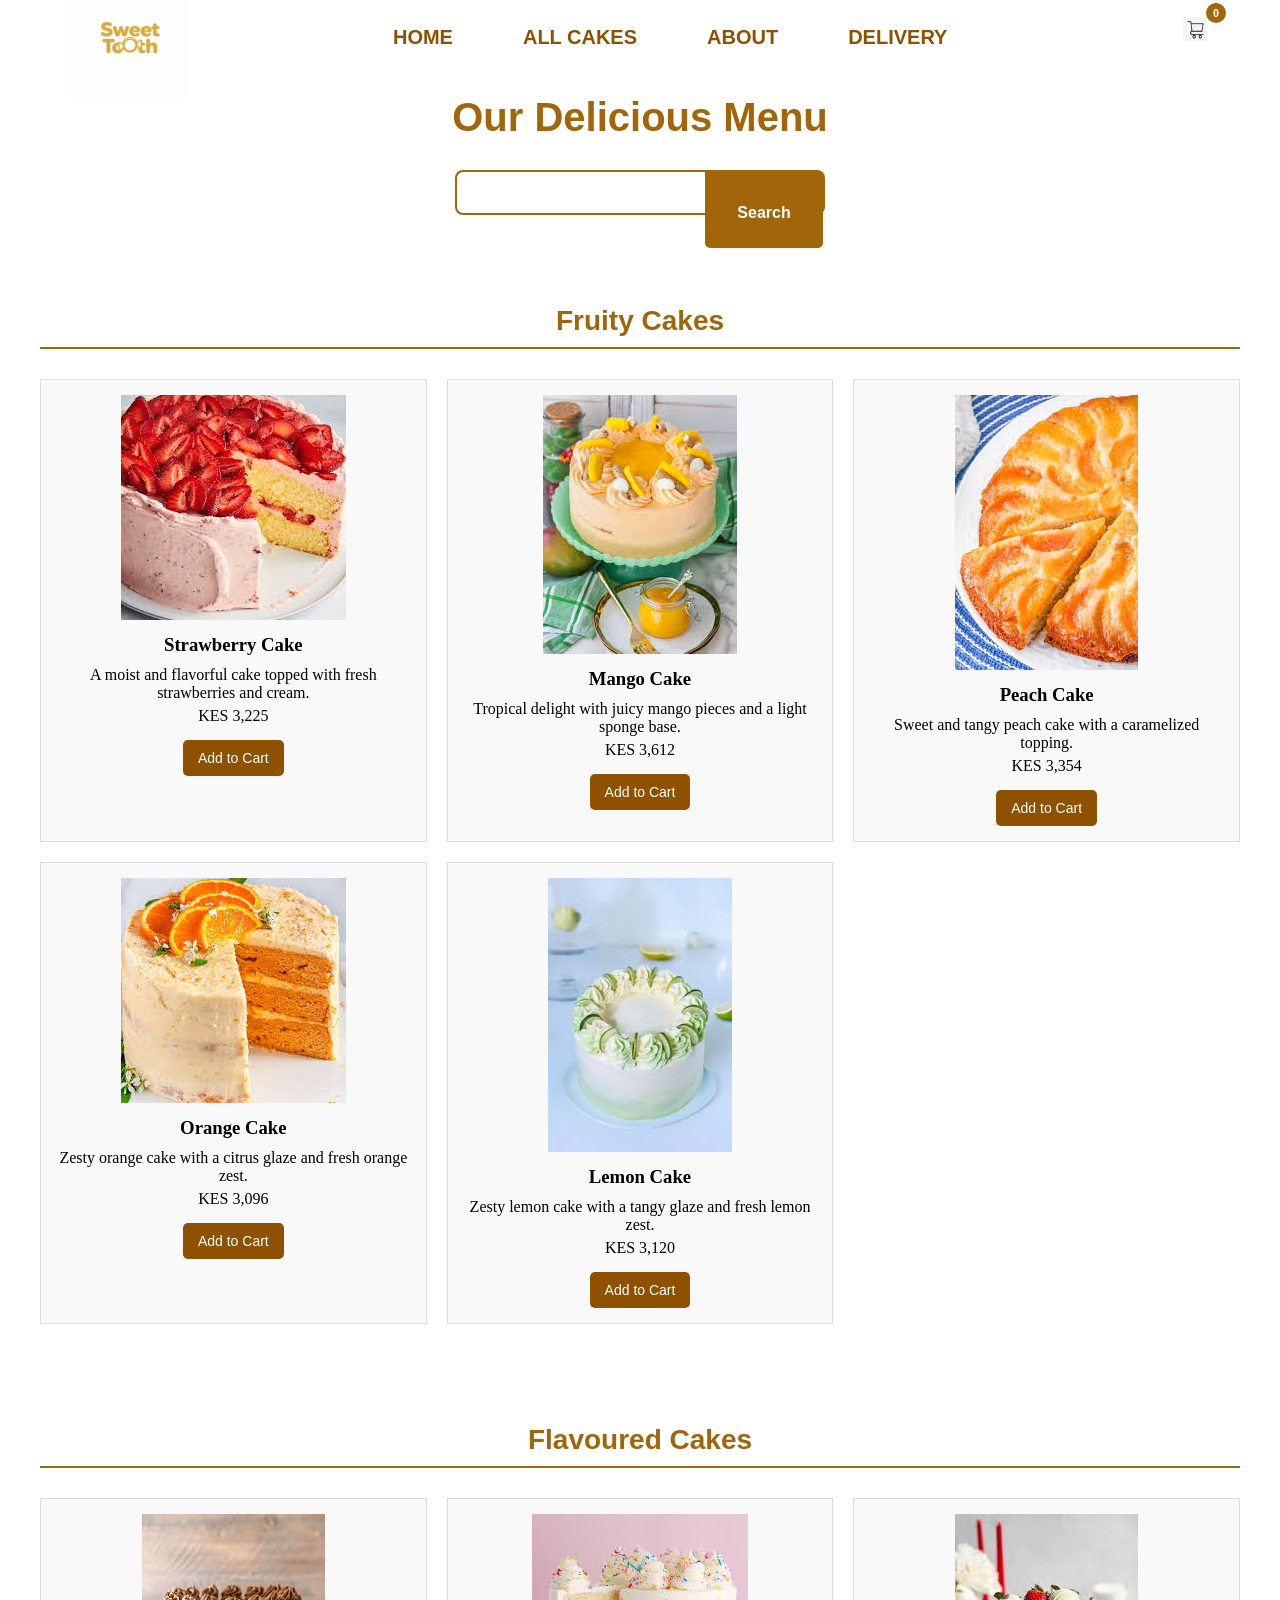
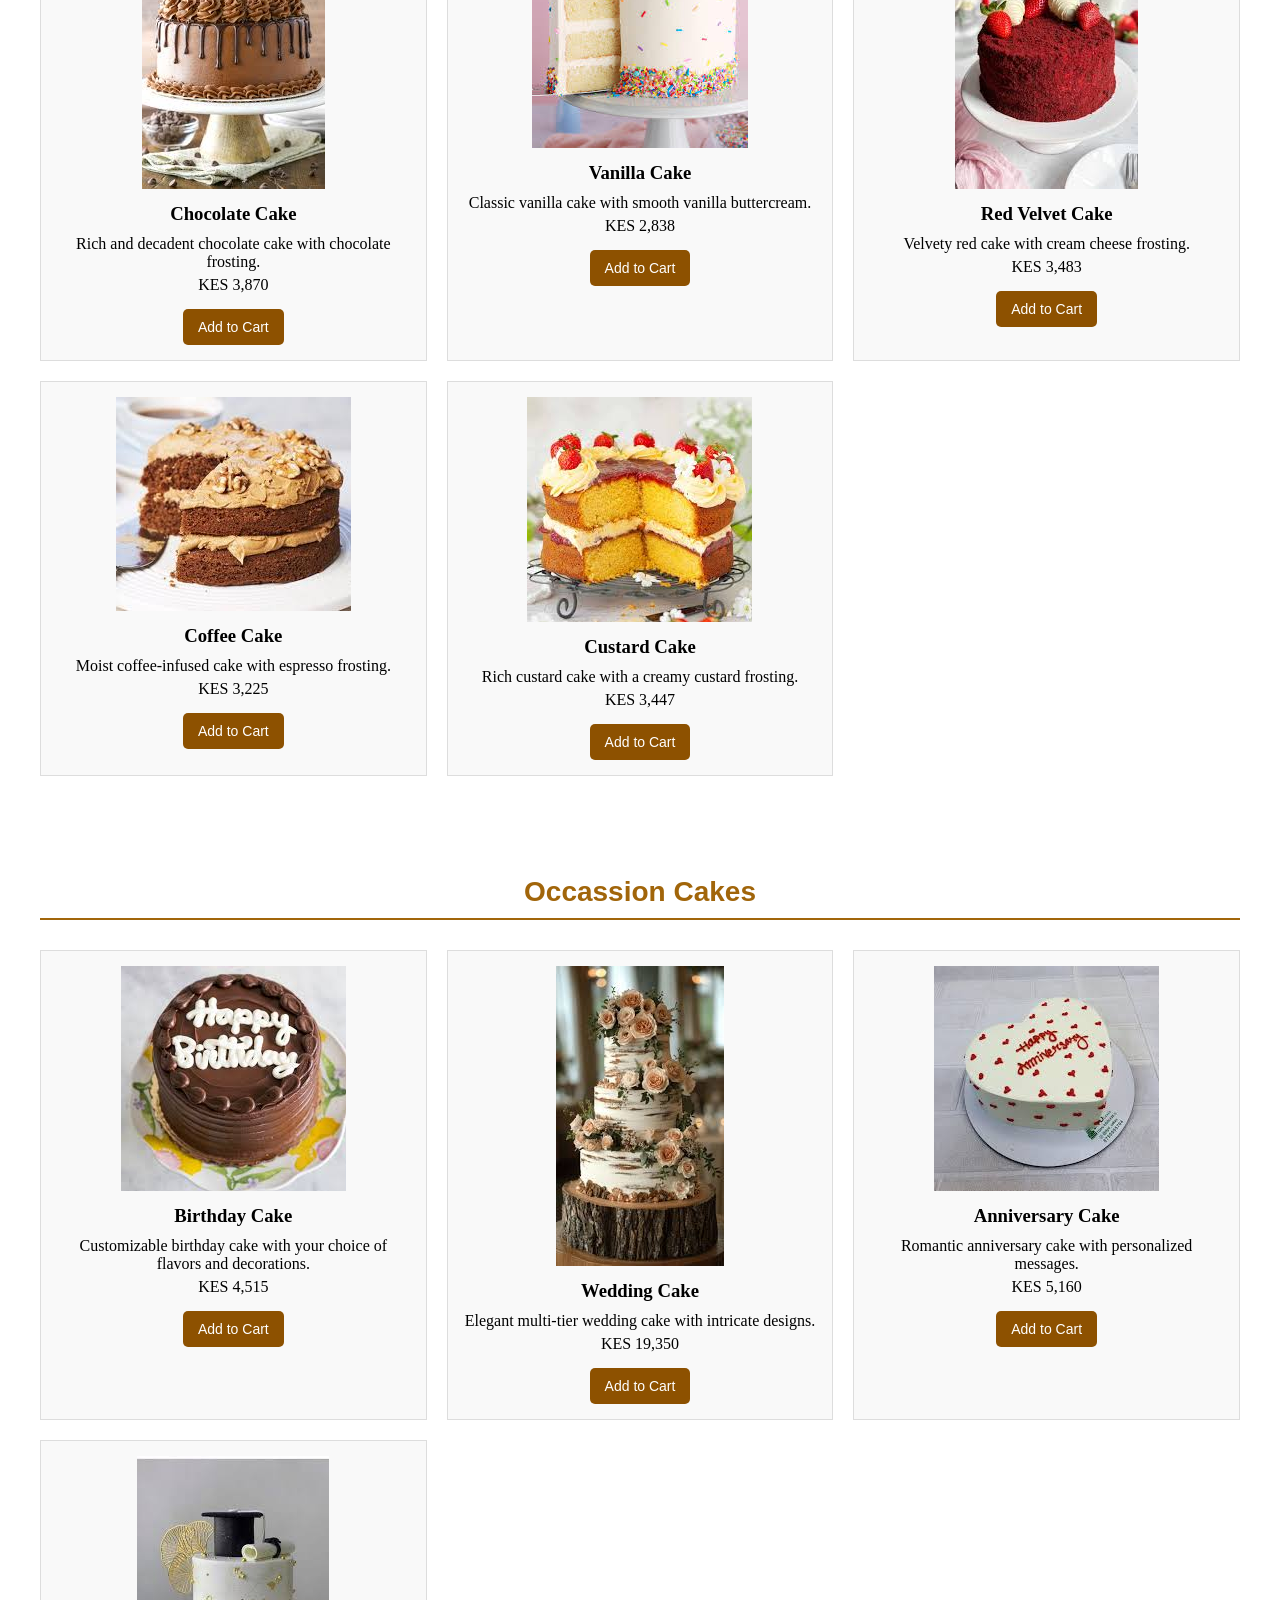
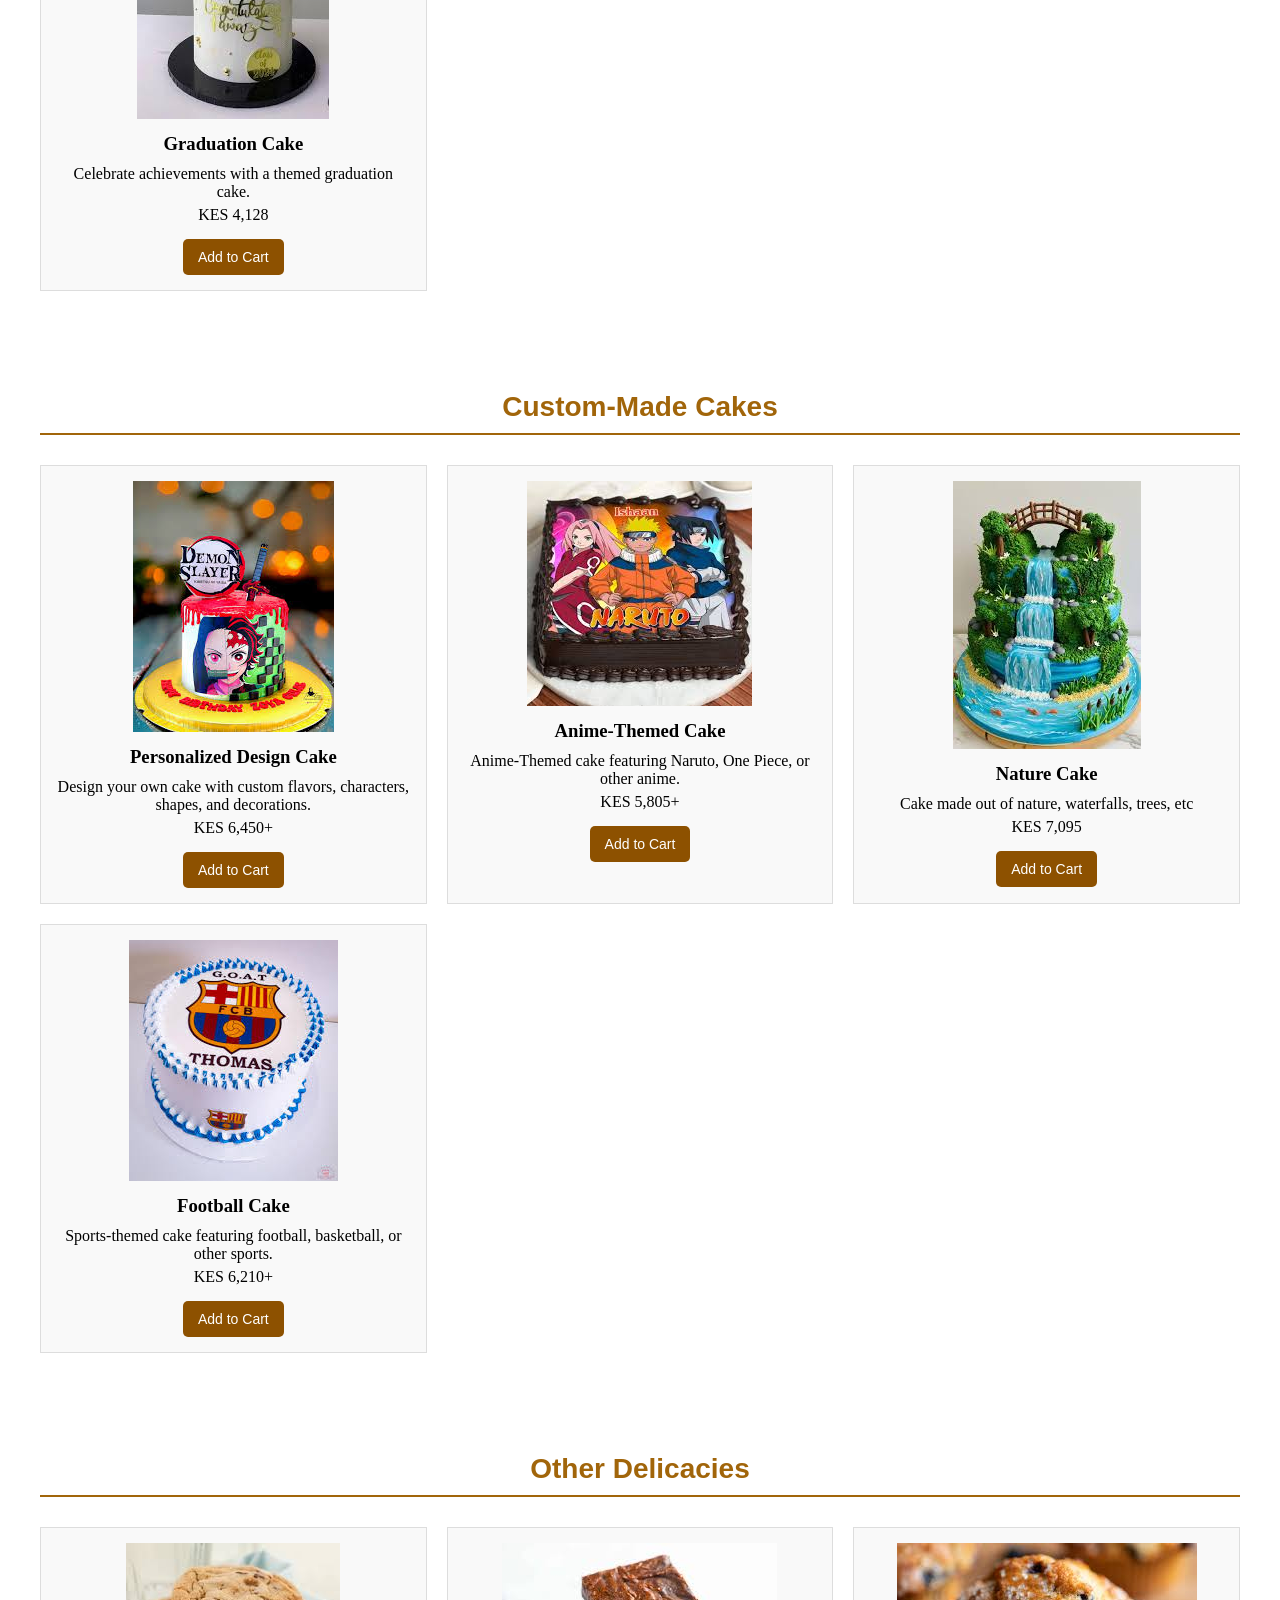
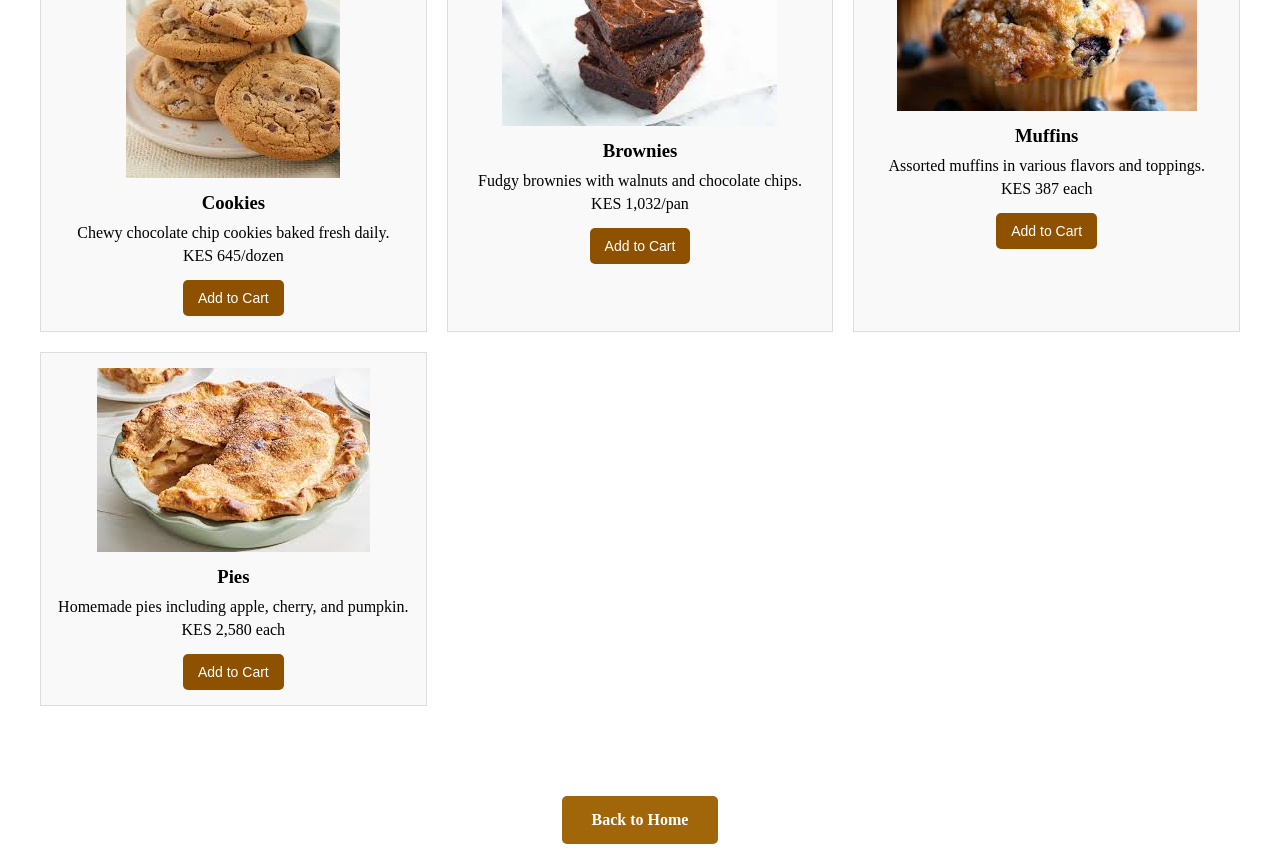
==== allcakes.html @ 51f5e062 "save all changes in all files" ====
<!DOCTYPE html>
<html lang="en">

<head>
    <meta charset="UTF-8">
    <meta name="viewport" content="width=device-width, initial-scale=1.0">
    <title>Our Menu</title>
    <link rel="stylesheet" href="style.css">
    <script src="scripts/sweet.js"></script>
</head>

<body>
    <div class="navbar">
        <div class="icon">
            <a href="index.html" class="logo">
                <img class="logo-img" src="images/logos/sweettoothlogo.png" alt="SweetTooth">
            </a>
        </div>
        <div class="menu">
            <ul>
                <li><a href="index.html">HOME</a></li>
                <li><a href="allcakes.html">ALL CAKES</a></li>
                <li><a href="about.html">ABOUT</a></li>
                <li><a href="delivery.html">DELIVERY</a></li>
            </ul>
        </div>
        <a class="cart-link header-link" href="checkout.html">
            <img class="cart-icon" src="images/icons/cart.png">
            <div class="cart-quantity js-cart-quantity">0</div>
            <div class="cart-text">Cart</div>
        </a>
    </div>

    <div class="menu-page">
        <h1>Our Delicious Menu</h1>
        <div class="search-bar">
            <input class="srch" type="search" name="" placeholder="Search for cakes...">
            <button class="btn"><a href="#">Search</a></button>
        </div>
        <h2>Fruity Cakes</h2>
        <div class="products">
            <div class="product">
                <img src="images/strawberry.jfif" alt="Strawberry Cake">
                <h3>Strawberry Cake</h3>
                <p>A moist and flavorful cake topped with fresh strawberries and cream.</p>
                <p>KES 3,225</p>
                <button class="cart-btn js-cart-btn" onclick="addToCart(this)">Add to Cart</button>
            </div>
            <div class="product">
                <img src="images/mango.jfif" alt="Mango Cake">
                <h3>Mango Cake</h3>
                <p>Tropical delight with juicy mango pieces and a light sponge base.</p>
                <p>KES 3,612</p>
                <button class="cart-btn js-cart-btn" onclick="addToCart(this)">Add to Cart</button>
            </div>
            <div class="product">
                <img src="images/peach.jfif" alt="Peach Cake">
                <h3>Peach Cake</h3>
                <p>Sweet and tangy peach cake with a caramelized topping.</p>
                <p>KES 3,354</p>
                <button class="cart-btn js-cart-btn" onclick="addToCart(this)">Add to Cart</button>
            </div>
            <div class="product">
                <img src="images/orange.jfif" alt="Orange Cake">
                <h3>Orange Cake</h3>
                <p>Zesty orange cake with a citrus glaze and fresh orange zest.</p>
                <p>KES 3,096</p>
                <button class="cart-btn js-cart-btn" onclick="addToCart(this)">Add to Cart</button>
            </div>
            <div class="product">
                <img src="images/lemon.jfif" alt="Lemon Cake">
                <h3>Lemon Cake</h3>
                <p>Zesty lemon cake with a tangy glaze and fresh lemon zest.</p>
                <p>KES 3,120</p>
                <button class="cart-btn js-cart-btn" onclick="addToCart(this)">Add to Cart</button>
            </div>
        </div>
        <h2>Flavoured Cakes</h2>
        <div class="products">
            <div class="product">
                <img src="images/chocolate.jfif" alt="Chocolate Cake">
                <h3>Chocolate Cake</h3>
                <p>Rich and decadent chocolate cake with chocolate frosting.</p>
                <p>KES 3,870</p>
                <button class="cart-btn js-cart-btn" onclick="addToCart(this)">Add to Cart</button>
            </div>
            <div class="product">
                <img src="images/vanila.jfif" alt="Vanilla Cake">
                <h3>Vanilla Cake</h3>
                <p>Classic vanilla cake with smooth vanilla buttercream.</p>
                <p>KES 2,838</p>
                <button class="cart-btn js-cart-btn" onclick="addToCart(this)">Add to Cart</button>
            </div>
            <div class="product">
                <img src="images/redvelvet.jfif" alt="Red Velvet Cake">
                <h3>Red Velvet Cake</h3>
                <p>Velvety red cake with cream cheese frosting.</p>
                <p>KES 3,483</p>
                <button class="cart-btn js-cart-btn" onclick="addToCart(this)">Add to Cart</button>
            </div>
            <div class="product">
                <img src="images/coffee.jfif" alt="Coffee Cake">
                <h3>Coffee Cake</h3>
                <p>Moist coffee-infused cake with espresso frosting.</p>
                <p>KES 3,225</p>
                <button class="cart-btn js-cart-btn" onclick="addToCart(this)">Add to Cart</button>
            </div>
            <div class="product">
                <img src="images/custard.jfif" alt="Custard Cake">
                <h3>Custard Cake</h3>
                <p>Rich custard cake with a creamy custard frosting.</p>
                <p>KES 3,447</p>
                <button class="cart-btn js" onclick="addToCart(this)">Add to Cart</button>
            </div>
        </div>
        <h2>Occassion Cakes</h2>
        <div class="products">
            <div class="product">
                <img src="images/birthday.jfif" alt="Birthday Cake">
                <h3>Birthday Cake</h3>
                <p>Customizable birthday cake with your choice of flavors and decorations.</p>
                <p>KES 4,515</p>
                <button class="cart-btn js-cart-btn" onclick="addToCart(this)">Add to Cart</button>
            </div>
            <div class="product">
                <img src="images/wedding.jfif" alt="Wedding Cake">
                <h3>Wedding Cake</h3>
                <p>Elegant multi-tier wedding cake with intricate designs.</p>
                <p>KES 19,350</p>
                <button class="cart-btn js-cart-btn" onclick="addToCart(this)">Add to Cart</button>
            </div>
            <div class="product">
                <img src="images/anniverasary.jfif" alt="Anniversary Cake">
                <h3>Anniversary Cake</h3>
                <p>Romantic anniversary cake with personalized messages.</p>
                <p>KES 5,160</p>
                <button class="cart-btn js-cart-btn" onclick="addToCart(this)">Add to Cart</button>
            </div>
            <div class="product">
                <img src="images/graduation.jfif" alt="Graduation Cake">
                <h3>Graduation Cake</h3>
                <p>Celebrate achievements with a themed graduation cake.</p>
                <p>KES 4,128</p>
                <button class="cart-btn js-cart-btn" onclick="addToCart(this)">Add to Cart</button>
            </div>
        </div>
        <h2>Custom-Made Cakes</h2>
        <div class="products">
            <div class="product">
                <img src="images/ds.jfif" alt="Personalized Design Cake">
                <h3>Personalized Design Cake</h3>
                <p>Design your own cake with custom flavors, characters, shapes, and decorations.</p>
                <p>KES 6,450+</p>
                <button class="cart-btn js-cart-btn" onclick="addToCart(this)">Add to Cart</button>
            </div>
            <div class="product">
                <img src="images/anime.jfif" alt="Anime-Themed Cake">
                <h3>Anime-Themed Cake</h3>
                <p>Anime-Themed cake featuring Naruto, One Piece, or other anime.</p>
                <p>KES 5,805+</p>
                <button class="cart-btn js-cart-btn" onclick="addToCart(this)">Add to Cart</button>
            </div>
            <div class="product">
                <img src="images/nature.jfif" alt="Nature Cake">
                <h3>Nature Cake</h3>
                <p>Cake made out of nature, waterfalls, trees, etc</p>
                <p>KES 7,095</p>
                <button class="cart-btn js-cart-btn" onclick="addToCart(this)">Add to Cart</button>
            </div>
            <div class="product">
                <img src="images/football.jfif" alt="Football Cake">
                <h3>Football Cake</h3>
                <p>Sports-themed cake featuring football, basketball, or other sports.</p>
                <p>KES 6,210+</p>
                <button class="cart-btn js-cart-btn" onclick="addToCart(this)">Add to Cart</button>
            </div>
        </div>
        <h2>Other Delicacies</h2>
        <div class="products">
            <div class="product">
                <img src="images/cookie.jfif" alt="Cookies">
                <h3>Cookies</h3>
                <p>Chewy chocolate chip cookies baked fresh daily.</p>
                <p>KES 645/dozen</p>
                <button class="cart-btn js-cart-btn" onclick="addToCart(this)">Add to Cart</button>
            </div>
            <div class="product">
                <img src="images/brownie.jfif" alt="Brownies">
                <h3>Brownies</h3>
                <p>Fudgy brownies with walnuts and chocolate chips.</p>
                <p>KES 1,032/pan</p>
                <button class="cart-btn js-cart-btn" onclick="addToCart(this)">Add to Cart</button>
            </div>
            <div class="product">
                <img src="images/muffins.jfif" alt="Muffins">
                <h3>Muffins</h3>
                <p>Assorted muffins in various flavors and toppings.</p>
                <p>KES 387 each</p>
                <button class="cart-btn js-cart-btn" onclick="addToCart(this)">Add to Cart</button>
            </div>
            <div class="product">
                <img src="images/pie.jfif" alt="Pies">
                <h3>Pies</h3>
                <p>Homemade pies including apple, cherry, and pumpkin.</p>
                <p>KES 2,580 each</p>
                <button class="cart-btn js-cart-btn" onclick="addToCart(this)">Add to Cart</button>
            </div>
        </div>
        <div style="text-align: center; margin-top: 50px;">
            <a href="index.html">Back to Home</a>
        </div>
    </div>

</body>

</html>
---- style.css ----
* {
    margin: 0;
    padding: 0;
}

.main {
    width: 100%;
    background: linear-gradient(to top, rgba(0, 0, 0, 0.5), rgba(0, 0, 0, 0.5)50%), url(images/bcake.png);
    background-position: center;
    background-size: cover;
    height: 109vh;
}

.navbar {
    width: 100%;
    max-width: 1200px;
    height: 75px;
    margin: auto;
    display: flex;
    align-items: center;
    justify-content: space-between;
    padding: 0 20px;
    box-sizing: border-box;
}

.icon {
    flex-shrink: 0;
}

.logo {
    color: rgb(161, 101, 10);
    font-size: 29px;
    font-family: Arial;
    padding-left: 10px;
    display: flex;
    align-items: center;
    text-decoration: none;
}

.logo-img {
    width: 120px;
    height: auto;
}

.menu {
    flex: 1;
    display: flex;
    justify-content: center;
}

ul {
    display: flex;
    align-items: center;
    margin: 0;
    padding: 0;
    list-style: none;
}

ul li {
    margin: 0 20px;
}

ul li a {
    text-decoration: none;
    color: rgb(141, 81, 0);
    font-family: Arial;
    font-weight: bolder;
    font-size: 20px;
    transition: 0.4s ease-in-out;
    padding: 10px 15px;
    border-radius: 5px;
}

ul li a:hover {
    color: rgb(161, 101, 10);
    background-color: rgba(255, 255, 255, 0.1);
}

.search {
    display: flex;
    align-items: center;
    flex-shrink: 0;
}

.srch {
    font-family: Times New Roman;
    width: 200px;
    height: 30px;
    background: transparent;
    border: 1px solid rgb(161, 101, 10);
    color: white;
    border-right: none;
    font-size: 14px;
    padding: 10px;
    border-bottom-left-radius: 5px;
    border-top-left-radius: 5px;
    outline: none;
}

.btn {
    width: 100px;
    height: 30px;
    background: rgb(161, 101, 10);
    border: 1px solid rgb(161, 101, 10);
    border-left: none;
    border-bottom-right-radius: 5px;
    border-top-right-radius: 5px;
    cursor: pointer;
    transition: background-color 0.3s ease;
    color: white;
    font-size: 14px;
    font-weight: bold;
    display: flex;
    align-items: center;
    justify-content: center;
}

.btn:hover {
    background: rgb(141, 81, 0);
}

.btn a {
    text-decoration: none;
    font-size: 14px;
    color: white;
    font-weight: bold;
    display: block;
    width: 100%;
    height: 100%;
    display: flex;
    align-items: center;
    justify-content: center;
}

/* Mobile responsiveness */
@media (max-width: 768px) {
    .navbar {
        flex-wrap: wrap;
        height: auto;
        padding: 10px 20px;
    }

    .menu {
        order: 3;
        width: 100%;
        justify-content: center;
        margin-top: 10px;
    }

    ul {
        flex-wrap: wrap;
        justify-content: center;
    }

    ul li {
        margin: 5px 10px;
    }

    .search {
        order: 2;
        margin-left: auto;
    }

    .srch {
        width: 150px;
    }

    .btn {
        width: 80px;
    }
}

.btn a {
    text-decoration: none;
    font-size: 17px;
    color: black;
    font-weight: bold;
}

.btn:focus {
    outline: none;

}

.srch:focus {
    outline: none;
}

.content {
    width: 1200px;
    height: auto;
    margin: auto;
    color: white;
    position: relative;
}

.content .par {
    padding: 20px;
    padding-bottom: 25px;
    font-family: Arial;
    letter-spacing: 1.2px;
    line-height: 30px;
    font-weight: bold;
}

.content h1 {
    font-family: Times New Roman;
    font-size: 50px;
    padding-left: 20px;
    margin-top: 9%;
    letter-spacing: 2px;
}

.content .cn {
    width: 160px;
    height: 40px;
    background: rgb(161, 101, 10);
    border: none;
    margin-bottom: 10px;
    margin-left: 20px;
    font-size: 18px;
    border-radius: 10px;
    cursor: pointer;
    transition: 4s ease;
}

.content .cn a {
    text-decoration: none;
    color: white;
    transition: 3s ease;

}

.cn:hover {
    background-color: white;
}

.content span {
    color: rgb(161, 101, 10);
}

.form {
    width: 250px;
    height: 380px;
    background: linear-gradient(to top, rgba(0, 0, 0, 0.8)50%, rgba(0, 0, 0, 0.8)50%);
    position: absolute;
    top: -20px;
    left: 870px;
    border-radius: 10px;
    padding: 25px;
}

.form h2 {
    width: 220px;
    font-family: sans-serif;
    text-align: center;
    color: rgb(161, 101, 10);
    font-size: 22px;
    background-color: white;
    border-radius: 10px;
    margin: 2px;
    padding: 8px;
}

.form input {
    width: 240px;
    height: 35px;
    background: transparent;
    border-bottom: 1px solid rgb(161, 101, 10);
    border-top: none;
    border-right: none;
    border-left: none;
    color: white;
    font-size: 15px;
    letter-spacing: 1px;
    margin-top: 30px;
    font-family: sans-serif;
}

.form input:focus {
    outline: none;

}

::placeholder {
    color: white;
    font-family: Arial;
}

.btnn {
    width: 240px;
    height: 40px;
    background: rgb(161, 101, 10);
    border: none;
    margin-top: 30px;
    font-size: 10px;
    border-radius: 10px;
    cursor: pointer;
    color: white;
    transition: 0.4s ease;
}

.btnn:hover {
    background: white;
    color: rgb(161, 101, 10);
}

.btnn a {
    text-decoration: none;
    font-size: 17px;
    color: black;
    font-weight: bold;
}

.form .link {
    font-family: Arial, Helvetica, sans-serif;
    font-size: 17px;
    padding-top: 20px;
    text-align: center;
    color: white;
}

.form .link a {
    text-decoration: none;
    color: rgb(161, 101, 10);

}

.liw {
    padding-top: 15px;
    padding-bottom: 10px;
    text-align: center;
    color: white;
}

.icons a {
    text-decoration: none;
    color: white;
}

.icons ion-icon {
    color: white;
    font-size: 30px;
    padding-left: 14px;
    padding-top: 5px;
    transition: 0.3s ease;
}

.icons ion-icon:hover {
    color: rgb(161, 101, 10);
}

.signup-form {
    position: absolute;
    top: 50%;
    left: 50%;
    transform: translate(-50%, -50%);
    width: 420px;
}

.signup-form h1 {
    font-size: 40px;
    text-align: center;
    text-transform: uppercase;
    margin: 40px 0;
    color: white;
}

.signup-form p {
    font-size: 20px;
    margin: 15px;
    color: white;
    font: bold;
}

.signup-form input {
    font-size: 16px;
    padding: 15px 10px;
    width: 100%;
    border: 0;
    border-radius: 5px;
    background-color: white;
    outline: none;
    color: black;

}

.signup-form button {
    font-size: 18px;
    font-weight: bold;
    padding: 10px 15px;
    margin: 10px;
    width: 50%;
    border: 0;
    border-radius: 5px;
    background-color: rgb(161, 101, 10);
}

.signup-form button:hover {
    color: white;
}

.menu-page {
    padding: 20px;
    max-width: 1200px;
    margin: 0 auto;
}

.menu-page h1 {
    text-align: center;
    font-size: 40px;
    color: rgb(161, 101, 10);
    margin-bottom: 20px;
    font-family: Arial, sans-serif;
    font-weight: bold;
}

.search-bar {
    display: flex;
    justify-content: center;
    align-items: center;
    margin: 30px auto;
    max-width: 400px;
}

.search-bar .srch {
    font-family: Times New Roman;
    width: 250px;
    height: 45px;
    background: rgba(255, 255, 255, 0.9);
    border: 2px solid rgb(161, 101, 10);
    color: #333;
    border-right: none;
    font-size: 16px;
    padding: 10px 15px;
    border-bottom-left-radius: 8px;
    border-top-left-radius: 8px;
    outline: none;
}

.search-bar .btn {
    width: 120px;
    height: 45px;
    background: rgb(161, 101, 10);
    border: 2px solid rgb(161, 101, 10);
    border-left: none;
    border-bottom-right-radius: 8px;
    border-top-right-radius: 8px;
    cursor: pointer;
    transition: background-color 0.3s ease;
    color: white;
    font-size: 16px;
    font-weight: bold;
    display: flex;
    align-items: center;
    justify-content: center;
}

.search-bar .btn:hover {
    background: rgb(141, 81, 0);
}

.search-bar .btn a {
    text-decoration: none;
    font-size: 16px;
    color: white;
    font-weight: bold;
    display: block;
    width: 100%;
    height: 100%;
    display: flex;
    align-items: center;
    justify-content: center;
}

/* Mobile responsiveness for search bar */
@media (max-width: 768px) {
    .search-bar {
        max-width: 90%;
        margin: 20px auto;
    }

    .search-bar .srch {
        width: 200px;
        height: 40px;
        font-size: 14px;
    }

    .search-bar .btn {
        width: 100px;
        height: 40px;
        font-size: 14px;
    }
}

.menu-page h2 {
    text-align: center;
    font-size: 28px;
    color: rgb(161, 101, 10);
    margin: 60px 0 30px 0;
    font-family: Arial, sans-serif;
    font-weight: bold;
    border-bottom: 2px solid rgb(161, 101, 10);
    padding-bottom: 10px;
    display: inline-block;
    width: 100%;
}

.menu-page a {
    display: inline-block;
    margin-top: 40px;
    padding: 15px 30px;
    background-color: rgb(161, 101, 10);
    color: white;
    text-decoration: none;
    border-radius: 5px;
    font-weight: bold;
    transition: background-color 0.3s ease;
}

.menu-page a:hover {
    background-color: rgb(141, 81, 0);
}

.products {
    display: grid;
    grid-template-columns: repeat(3, 1fr);
    gap: 20px;
    margin-bottom: 40px;
}

.product {
    border: 1px solid #ddd;
    padding: 15px;
    text-align: center;
    background-color: #f9f9f9;
}

.product img {
    max-width: 100%;
    height: auto;
}

.product h3 {
    margin: 10px 0;
}

.product p {
    margin: 5px 0;
}

.product button {
    background-color: rgb(141, 81, 0);
    color: white;
    border: none;
    padding: 10px 15px;
    cursor: pointer;
    margin-top: 10px;
}



.cart-btn {
    background-color: rgb(161, 101, 10);
    color: white;
    border: none;
    padding: 10px 15px;
    cursor: pointer;
    margin-top: 10px;
    border-radius: 5px;
    font-size: 14px;
    transition: background-color 0.3s ease;
}

.cart-link {
    position: relative;
    margin-left: 20px;
    text-decoration: none;
    color: white;
    display: flex;
    flex-direction: column;
    align-items: center;
    padding: 8px;
    border-radius: 5px;
    transition: background-color 0.3s ease;
}

.cart-link:hover {
    background-color: rgba(255, 255, 255, 0.1);
}

.cart-link .cart-icon {
    width: 24px;
    height: 24px;
    margin-bottom: 2px;
}

.cart-quantity {
    position: absolute;
    top: -8px;
    right: -8px;
    background: rgb(161, 101, 10);
    color: white;
    border-radius: 50%;
    width: 20px;
    height: 20px;
    display: flex;
    align-items: center;
    justify-content: center;
    font-size: 12px;
    font-weight: bold;
    border: 2px solid white;
}

.cart-text {
    font-size: 12px;
    font-weight: bold;
    text-transform: uppercase;
}

/* Mobile responsiveness for cart link */
@media (max-width: 768px) {
    .cart-link {
        margin-left: 10px;
        padding: 6px;
    }

    .cart-link .cart-icon {
        width: 20px;
        height: 20px;
    }

    .cart-quantity {
        width: 18px;
        height: 18px;
        font-size: 11px;
    }

    .cart-text {
        font-size: 11px;
    }
}
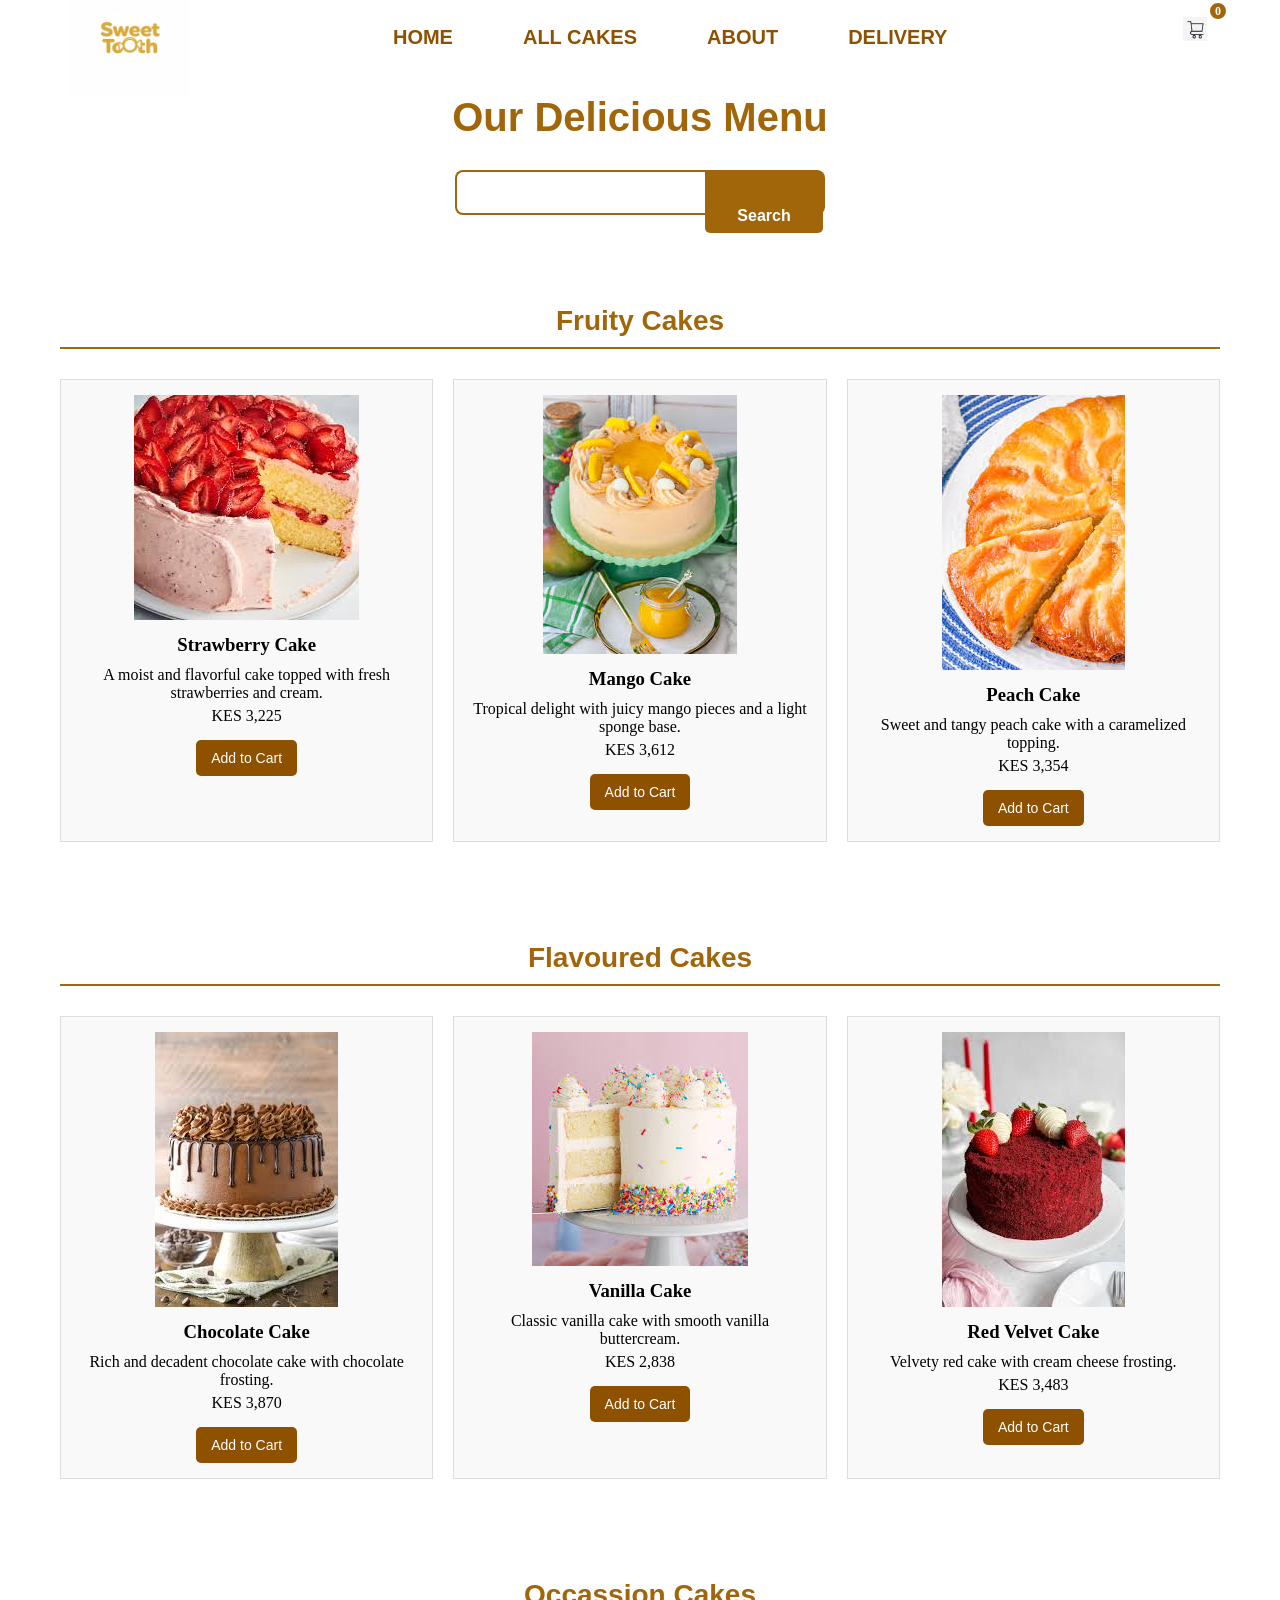
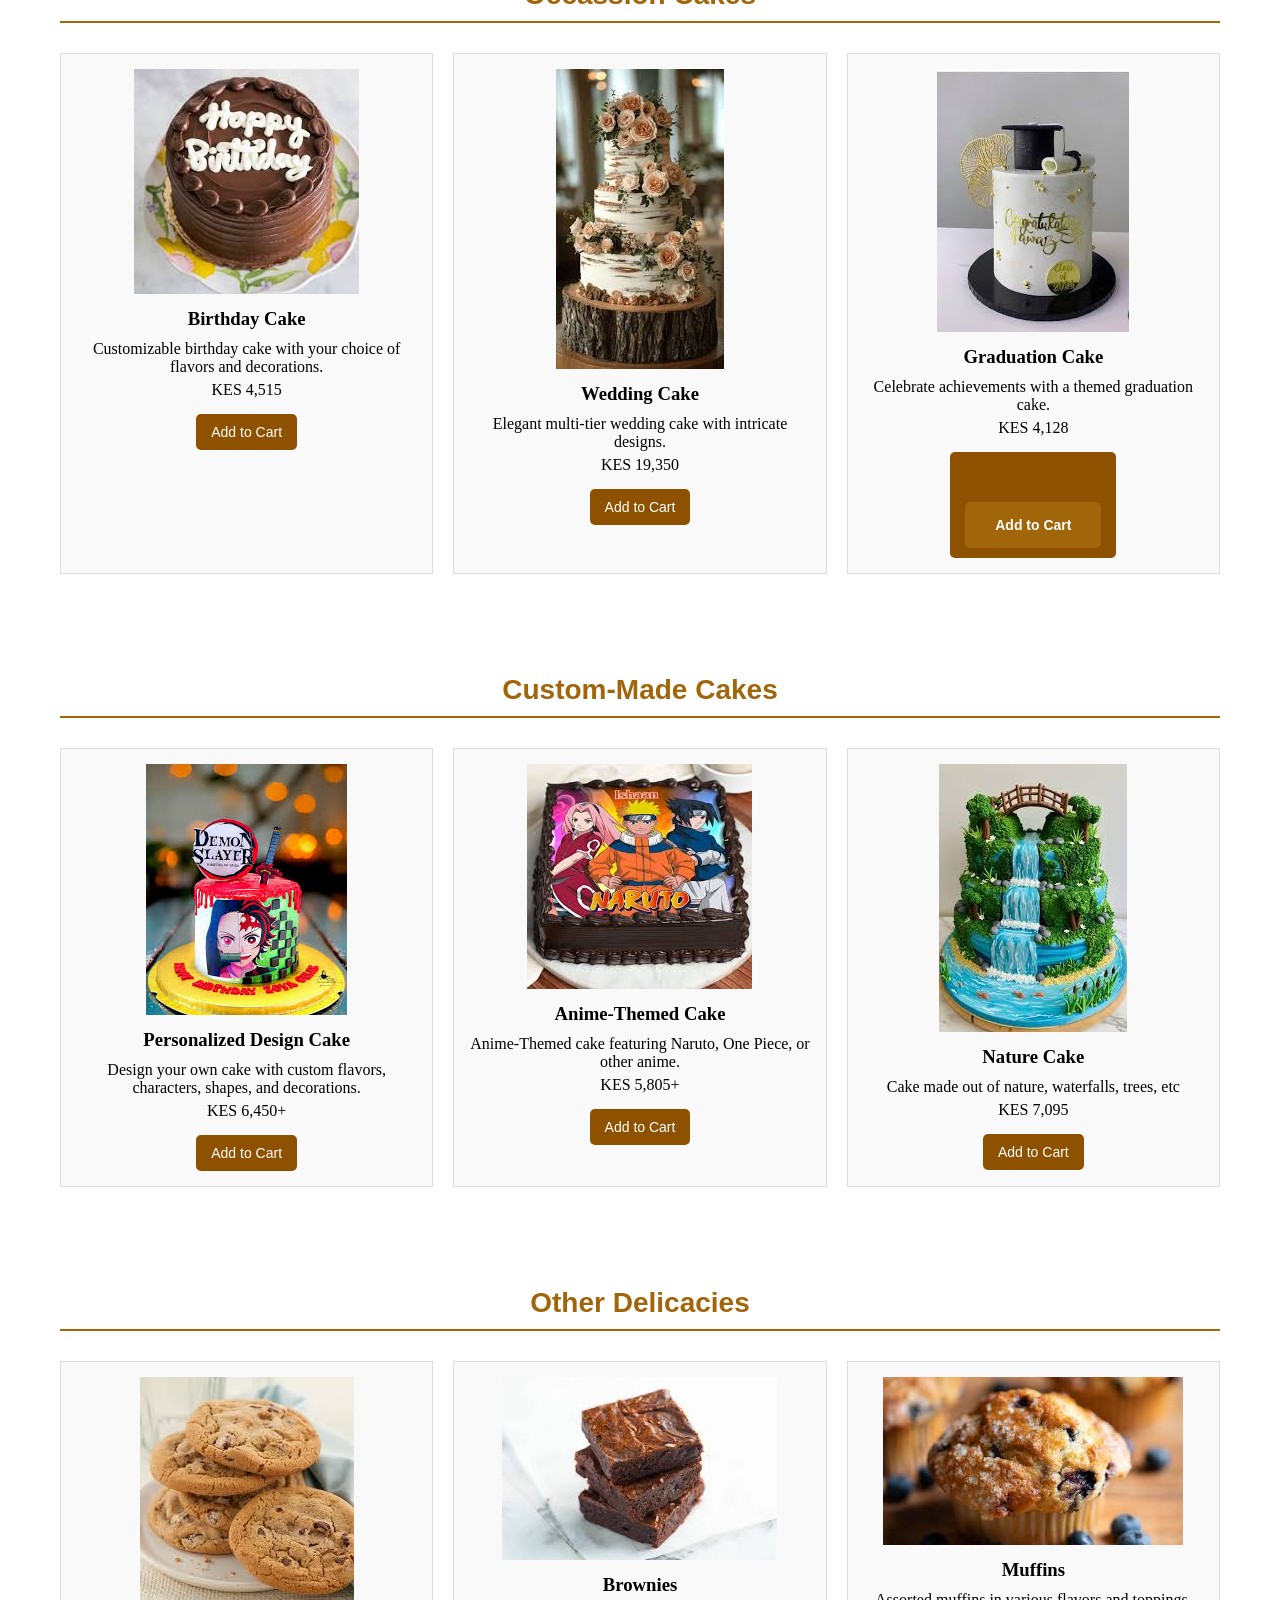
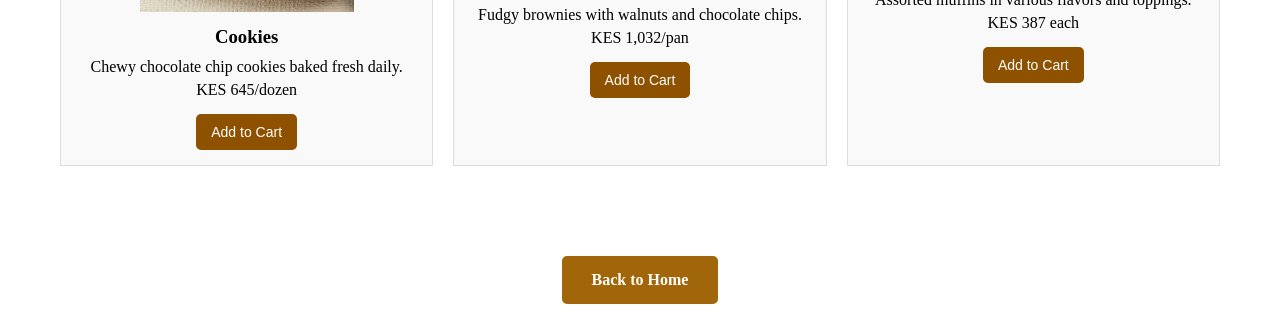
==== commit ffb7c583: "keep all changes" ====
--- a/allcakes.html
+++ b/allcakes.html
@@ -5,7 +5,7 @@
     <meta charset="UTF-8">
     <meta name="viewport" content="width=device-width, initial-scale=1.0">
     <title>Our Menu</title>
-    <link rel="stylesheet" href="style.css">
+    <link rel="stylesheet" href="css/style.css">
     <script src="scripts/sweet.js"></script>
 </head>
 
@@ -17,7 +17,7 @@
             </a>
         </div>
         <div class="menu">
-            <ul>
+            <ul class="menu-list">
                 <li><a href="index.html">HOME</a></li>
                 <li><a href="allcakes.html">ALL CAKES</a></li>
                 <li><a href="about.html">ABOUT</a></li>
@@ -33,10 +33,12 @@
 
     <div class="menu-page">
         <h1>Our Delicious Menu</h1>
+
         <div class="search-bar">
             <input class="srch" type="search" name="" placeholder="Search for cakes...">
-            <button class="btn"><a href="#">Search</a></button>
+            <button class="s-btn"><a href="#">Search</a></button>
         </div>
+
         <h2>Fruity Cakes</h2>
         <div class="products">
             <div class="product">
@@ -60,21 +62,8 @@
                 <p>KES 3,354</p>
                 <button class="cart-btn js-cart-btn" onclick="addToCart(this)">Add to Cart</button>
             </div>
-            <div class="product">
-                <img src="images/orange.jfif" alt="Orange Cake">
-                <h3>Orange Cake</h3>
-                <p>Zesty orange cake with a citrus glaze and fresh orange zest.</p>
-                <p>KES 3,096</p>
-                <button class="cart-btn js-cart-btn" onclick="addToCart(this)">Add to Cart</button>
-            </div>
-            <div class="product">
-                <img src="images/lemon.jfif" alt="Lemon Cake">
-                <h3>Lemon Cake</h3>
-                <p>Zesty lemon cake with a tangy glaze and fresh lemon zest.</p>
-                <p>KES 3,120</p>
-                <button class="cart-btn js-cart-btn" onclick="addToCart(this)">Add to Cart</button>
-            </div>
         </div>
+
         <h2>Flavoured Cakes</h2>
         <div class="products">
             <div class="product">
@@ -98,21 +87,8 @@
                 <p>KES 3,483</p>
                 <button class="cart-btn js-cart-btn" onclick="addToCart(this)">Add to Cart</button>
             </div>
-            <div class="product">
-                <img src="images/coffee.jfif" alt="Coffee Cake">
-                <h3>Coffee Cake</h3>
-                <p>Moist coffee-infused cake with espresso frosting.</p>
-                <p>KES 3,225</p>
-                <button class="cart-btn js-cart-btn" onclick="addToCart(this)">Add to Cart</button>
-            </div>
-            <div class="product">
-                <img src="images/custard.jfif" alt="Custard Cake">
-                <h3>Custard Cake</h3>
-                <p>Rich custard cake with a creamy custard frosting.</p>
-                <p>KES 3,447</p>
-                <button class="cart-btn js" onclick="addToCart(this)">Add to Cart</button>
-            </div>
         </div>
+
         <h2>Occassion Cakes</h2>
         <div class="products">
             <div class="product">
@@ -130,20 +106,16 @@
                 <button class="cart-btn js-cart-btn" onclick="addToCart(this)">Add to Cart</button>
             </div>
             <div class="product">
-                <img src="images/anniverasary.jfif" alt="Anniversary Cake">
-                <h3>Anniversary Cake</h3>
-                <p>Romantic anniversary cake with personalized messages.</p>
-                <p>KES 5,160</p>
-                <button class="cart-btn js-cart-btn" onclick="addToCart(this)">Add to Cart</button>
-            </div>
-            <div class="product">
                 <img src="images/graduation.jfif" alt="Graduation Cake">
                 <h3>Graduation Cake</h3>
                 <p>Celebrate achievements with a themed graduation cake.</p>
                 <p>KES 4,128</p>
-                <button class="cart-btn js-cart-btn" onclick="addToCart(this)">Add to Cart</button>
+                <button class="cart-btn js-cart-btn" onclick="addToCart(this)">
+                    <a href="checkout.html">Add to Cart</a>
+                </button>
             </div>
         </div>
+
         <h2>Custom-Made Cakes</h2>
         <div class="products">
             <div class="product">
@@ -167,14 +139,8 @@
                 <p>KES 7,095</p>
                 <button class="cart-btn js-cart-btn" onclick="addToCart(this)">Add to Cart</button>
             </div>
-            <div class="product">
-                <img src="images/football.jfif" alt="Football Cake">
-                <h3>Football Cake</h3>
-                <p>Sports-themed cake featuring football, basketball, or other sports.</p>
-                <p>KES 6,210+</p>
-                <button class="cart-btn js-cart-btn" onclick="addToCart(this)">Add to Cart</button>
-            </div>
         </div>
+
         <h2>Other Delicacies</h2>
         <div class="products">
             <div class="product">
@@ -198,14 +164,8 @@
                 <p>KES 387 each</p>
                 <button class="cart-btn js-cart-btn" onclick="addToCart(this)">Add to Cart</button>
             </div>
-            <div class="product">
-                <img src="images/pie.jfif" alt="Pies">
-                <h3>Pies</h3>
-                <p>Homemade pies including apple, cherry, and pumpkin.</p>
-                <p>KES 2,580 each</p>
-                <button class="cart-btn js-cart-btn" onclick="addToCart(this)">Add to Cart</button>
-            </div>
         </div>
+
         <div style="text-align: center; margin-top: 50px;">
             <a href="index.html">Back to Home</a>
         </div>
--- a/css/style.css
+++ b/css/style.css
@@ -0,0 +1,1507 @@
+/* ===== RESET ===== */
+* {
+    margin: 0;
+    padding: 0;
+    box-sizing: border-box;
+}
+
+/* ===== HOME PAGE STYLES ===== */
+.main {
+    width: 100%;
+    background: linear-gradient(to top, rgba(0, 0, 0, 0.5), rgba(0, 0, 0, 0.5)50%), url(images/bcake.png);
+    background-position: center;
+    background-size: cover;
+    height: 109vh;
+}
+
+.navbar {
+    width: 100%;
+    max-width: 1200px;
+    height: 75px;
+    margin: auto;
+    display: flex;
+    align-items: center;
+    justify-content: space-between;
+    padding: 0 20px;
+}
+
+.icon {
+    flex-shrink: 0;
+}
+
+.logo {
+    color: rgb(161, 101, 10);
+    font-size: 29px;
+    font-family: Arial;
+    padding-left: 10px;
+    display: flex;
+    align-items: center;
+    text-decoration: none;
+}
+
+.logo-img {
+    width: 120px;
+    height: auto;
+}
+
+.menu {
+    flex: 1;
+    display: flex;
+    justify-content: center;
+}
+
+ul {
+    display: flex;
+    align-items: center;
+    margin: 0;
+    padding: 0;
+    list-style: none;
+}
+
+ul li {
+    margin: 0 20px;
+}
+
+ul li a {
+    text-decoration: none;
+    color: rgb(141, 81, 0);
+    font-family: Arial;
+    font-weight: bolder;
+    font-size: 20px;
+    transition: 0.4s ease-in-out;
+    padding: 10px 15px;
+    border-radius: 5px;
+}
+
+ul li a:hover {
+    color: rgb(161, 101, 10);
+    background-color: rgba(255, 255, 255, 0.1);
+}
+
+.search {
+    display: flex;
+    align-items: center;
+    flex-shrink: 0;
+}
+
+.srch {
+    font-family: Times New Roman;
+    width: 200px;
+    height: 30px;
+    background: transparent;
+    border: 1px solid rgb(161, 101, 10);
+    color: white;
+    border-right: none;
+    font-size: 14px;
+    padding: 10px;
+    border-bottom-left-radius: 5px;
+    border-top-left-radius: 5px;
+    outline: none;
+}
+
+.btn {
+    width: 100px;
+    height: 30px;
+    background: rgb(161, 101, 10);
+    border: 1px solid rgb(161, 101, 10);
+    border-left: none;
+    border-bottom-right-radius: 5px;
+    border-top-right-radius: 5px;
+    cursor: pointer;
+    transition: background-color 0.3s ease;
+    color: white;
+    font-size: 14px;
+    font-weight: bold;
+    display: flex;
+    align-items: center;
+    justify-content: center;
+}
+
+.btn:hover {
+    background: rgb(141, 81, 0);
+}
+
+.btn a {
+    text-decoration: none;
+    font-size: 14px;
+    color: white;
+    font-weight: bold;
+    display: flex;
+    align-items: center;
+    justify-content: center;
+    width: 100%;
+    height: 100%;
+}
+
+.btn:focus,
+.srch:focus {
+    outline: none;
+}
+
+/* ===== CONTENT STYLES ===== */
+.content {
+    width: 1200px;
+    height: auto;
+    margin: auto;
+    color: white;
+    position: relative;
+}
+
+.content .par {
+    padding: 20px;
+    padding-bottom: 25px;
+    font-family: Arial;
+    letter-spacing: 1.2px;
+    line-height: 30px;
+    font-weight: bold;
+}
+
+.content h1 {
+    font-family: Times New Roman;
+    font-size: 50px;
+    padding-left: 20px;
+    margin-top: 9%;
+    letter-spacing: 2px;
+}
+
+.content .cn {
+    width: 160px;
+    height: 40px;
+    background: rgb(161, 101, 10);
+    border: none;
+    margin-bottom: 10px;
+    margin-left: 20px;
+    font-size: 18px;
+    border-radius: 10px;
+    cursor: pointer;
+    transition: 0.4s ease;
+}
+
+.content .cn a {
+    text-decoration: none;
+    color: white;
+    transition: 0.3s ease;
+}
+
+.cn:hover {
+    background-color: white;
+}
+
+.content span {
+    color: rgb(161, 101, 10);
+}
+
+/* ===== FORM STYLES ===== */
+.form {
+    width: 250px;
+    height: 380px;
+    background: linear-gradient(to top, rgba(0, 0, 0, 0.8)50%, rgba(0, 0, 0, 0.8)50%);
+    position: absolute;
+    top: -20px;
+    left: 870px;
+    border-radius: 10px;
+    padding: 25px;
+}
+
+.form h2 {
+    width: 220px;
+    font-family: sans-serif;
+    text-align: center;
+    color: rgb(161, 101, 10);
+    font-size: 22px;
+    background-color: white;
+    border-radius: 10px;
+    margin: 2px;
+    padding: 8px;
+}
+
+.form input {
+    width: 240px;
+    height: 35px;
+    background: transparent;
+    border-bottom: 1px solid rgb(161, 101, 10);
+    border-top: none;
+    border-right: none;
+    border-left: none;
+    color: white;
+    font-size: 15px;
+    letter-spacing: 1px;
+    margin-top: 30px;
+    font-family: sans-serif;
+}
+
+.form input:focus {
+    outline: none;
+}
+
+::placeholder {
+    color: white;
+    font-family: Arial;
+}
+
+.btnn {
+    width: 240px;
+    height: 40px;
+    background: rgb(161, 101, 10);
+    border: none;
+    margin-top: 30px;
+    font-size: 18px;
+    border-radius: 10px;
+    cursor: pointer;
+    color: white;
+    transition: 0.4s ease;
+}
+
+.btnn:hover {
+    background: white;
+    color: rgb(161, 101, 10);
+}
+
+.btnn a {
+    text-decoration: none;
+    font-size: 17px;
+    color: black;
+    font-weight: bold;
+}
+
+.form .link {
+    font-family: Arial, Helvetica, sans-serif;
+    font-size: 17px;
+    padding-top: 20px;
+    text-align: center;
+    color: white;
+}
+
+.form .link a {
+    text-decoration: none;
+    color: rgb(161, 101, 10);
+}
+
+.liw {
+    padding-top: 15px;
+    padding-bottom: 10px;
+    text-align: center;
+    color: white;
+}
+
+.icons a {
+    text-decoration: none;
+    color: white;
+}
+
+.icons ion-icon {
+    color: white;
+    font-size: 30px;
+    padding-left: 14px;
+    padding-top: 5px;
+    transition: 0.3s ease;
+}
+
+.icons ion-icon:hover {
+    color: rgb(161, 101, 10);
+}
+
+/* ===== SIGNUP FORM ===== */
+.signup-form {
+    position: absolute;
+    top: 50%;
+    left: 50%;
+    transform: translate(-50%, -50%);
+    width: 420px;
+}
+
+.signup-form h1 {
+    font-size: 40px;
+    text-align: center;
+    text-transform: uppercase;
+    margin: 40px 0;
+    color: white;
+}
+
+.signup-form p {
+    font-size: 20px;
+    margin: 15px;
+    color: white;
+    font-weight: bold;
+}
+
+.signup-form input {
+    font-size: 16px;
+    padding: 15px 10px;
+    width: 100%;
+    border: 0;
+    border-radius: 5px;
+    background-color: white;
+    outline: none;
+    color: black;
+}
+
+.signup-form button {
+    font-size: 18px;
+    font-weight: bold;
+    padding: 10px 15px;
+    margin: 10px;
+    width: 50%;
+    border: 0;
+    border-radius: 5px;
+    background-color: rgb(161, 101, 10);
+}
+
+.signup-form button:hover {
+    color: white;
+}
+
+/* ===== MENU PAGE STYLES ===== */
+.menu-page {
+    padding: 20px;
+    max-width: 1200px;
+    margin: 0 auto;
+}
+
+.menu-page h1 {
+    text-align: center;
+    font-size: 40px;
+    color: rgb(161, 101, 10);
+    margin-bottom: 20px;
+    font-family: Arial, sans-serif;
+    font-weight: bold;
+}
+
+.search-bar {
+    display: flex;
+    justify-content: center;
+    align-items: center;
+    margin: 30px auto;
+    max-width: 400px;
+}
+
+.search-bar .srch {
+    font-family: Times New Roman;
+    width: 250px;
+    height: 45px;
+    background: rgba(255, 255, 255, 0.9);
+    border: 2px solid rgb(161, 101, 10);
+    color: #333;
+    border-right: none;
+    font-size: 16px;
+    padding: 10px 15px;
+    border-bottom-left-radius: 8px;
+    border-top-left-radius: 8px;
+    outline: none;
+    box-sizing: border-box;
+}
+
+.s-btn {
+    width: 120px;
+    height: 45px;
+    background: rgb(161, 101, 10);
+    border: 2px solid rgb(161, 101, 10);
+    border-left: none;
+    border-bottom-right-radius: 8px;
+    border-top-right-radius: 8px;
+    cursor: pointer;
+    transition: background-color 0.3s ease;
+    color: white;
+    font-size: 16px;
+    font-weight: bold;
+    display: flex;
+    align-items: center;
+    justify-content: center;
+    box-sizing: border-box;
+}
+
+.s-btn:hover {
+    background: rgb(141, 81, 0);
+}
+
+.s-btn a {
+    text-decoration: none;
+    font-size: 16px;
+    color: white;
+    font-weight: bold;
+    display: flex;
+    align-items: center;
+    justify-content: center;
+    width: 100%;
+    height: 100%;
+}
+
+.menu-page h2 {
+    text-align: center;
+    font-size: 28px;
+    color: rgb(161, 101, 10);
+    margin: 60px 0 30px 0;
+    font-family: Arial, sans-serif;
+    font-weight: bold;
+    border-bottom: 2px solid rgb(161, 101, 10);
+    padding-bottom: 10px;
+    display: inline-block;
+    width: 100%;
+}
+
+.menu-page a {
+    display: inline-block;
+    margin-top: 40px;
+    padding: 15px 30px;
+    background-color: rgb(161, 101, 10);
+    color: white;
+    text-decoration: none;
+    border-radius: 5px;
+    font-weight: bold;
+    transition: background-color 0.3s ease;
+}
+
+.menu-page a:hover {
+    background-color: rgb(141, 81, 0);
+}
+
+.products {
+    display: grid;
+    grid-template-columns: repeat(3, 1fr);
+    gap: 20px;
+    margin-bottom: 40px;
+}
+
+.product {
+    border: 1px solid #ddd;
+    padding: 15px;
+    text-align: center;
+    background-color: #f9f9f9;
+}
+
+.product img {
+    max-width: 100%;
+    height: auto;
+}
+
+.product h3 {
+    margin: 10px 0;
+}
+
+.product p {
+    margin: 5px 0;
+}
+
+.product button,
+.cart-btn {
+    background-color: rgb(161, 101, 10);
+    color: white;
+    border: none;
+    padding: 10px 15px;
+    cursor: pointer;
+    margin-top: 10px;
+    border-radius: 5px;
+    font-size: 14px;
+    transition: background-color 0.3s ease;
+}
+
+.product button:hover,
+.cart-btn:hover {
+    background-color: rgb(141, 81, 0);
+}
+
+/* ===== CART LINK ===== */
+.cart-link {
+    position: relative;
+    margin-left: 20px;
+    text-decoration: none;
+    color: white;
+    display: flex;
+    flex-direction: column;
+    align-items: center;
+    padding: 8px;
+    border-radius: 5px;
+    transition: background-color 0.3s ease;
+}
+
+.cart-link:hover {
+    background-color: rgba(255, 255, 255, 0.1);
+}
+
+.cart-link .cart-icon {
+    width: 24px;
+    height: 24px;
+    margin-bottom: 2px;
+}
+
+.cart-quantity {
+    position: absolute;
+    top: -8px;
+    right: -8px;
+    background: rgb(161, 101, 10);
+    color: white;
+    border-radius: 50%;
+    width: 20px;
+    height: 20px;
+    display: flex;
+    align-items: center;
+    justify-content: center;
+    font-size: 12px;
+    font-weight: bold;
+    border: 2px solid white;
+}
+
+.cart-text {
+    font-size: 12px;
+    font-weight: bold;
+    text-transform: uppercase;
+}
+
+/* ===== CHECKOUT PAGE STYLES ===== */
+.checkout-page {
+    max-width: 1200px;
+    margin: 40px auto;
+    padding: 20px;
+    background-color: #f9f9f9;
+    border-radius: 8px;
+    box-shadow: 0 2px 5px rgba(0, 0, 0, 0.1);
+}
+
+.checkout-page h2 {
+    text-align: center;
+    font-size: 32px;
+    color: rgb(161, 101, 10);
+    margin-bottom: 30px;
+    font-family: Arial, sans-serif;
+    font-weight: bold;
+}
+
+/* Order Summary - positioned above checkout form */
+.order-summary {
+    max-width: 600px;
+    margin: 0 auto 40px auto;
+    background-color: white;
+    padding: 25px;
+    border-radius: 8px;
+    box-shadow: 0 2px 5px rgba(0, 0, 0, 0.1);
+}
+
+.order-summary h3 {
+    font-size: 24px;
+    color: rgb(161, 101, 10);
+    margin-bottom: 20px;
+    font-family: Arial, sans-serif;
+    font-weight: bold;
+    text-align: center;
+    border-bottom: 2px solid rgb(161, 101, 10);
+    padding-bottom: 10px;
+}
+
+.cart-items {
+    border-top: 1px solid #ddd;
+    border-bottom: 1px solid #ddd;
+    margin-bottom: 20px;
+}
+
+.cart-items .item {
+    display: flex;
+    justify-content: space-between;
+    align-items: center;
+    padding: 15px 0;
+    border-bottom: 1px solid #eee;
+    font-family: Arial;
+}
+
+.cart-items .item:last-child {
+    border-bottom: none;
+}
+
+.summary {
+    text-align: right;
+    margin-bottom: 20px;
+}
+
+.summary p {
+    margin: 8px 0;
+    font-family: Arial;
+    font-size: 16px;
+    color: #333;
+}
+
+.summary p strong {
+    color: rgb(161, 101, 10);
+    font-size: 18px;
+}
+
+.place-order-button {
+    width: 100%;
+    padding: 15px;
+    background-color: rgb(161, 101, 10);
+    color: white;
+    border: none;
+    border-radius: 5px;
+    font-size: 18px;
+    font-weight: bold;
+    cursor: pointer;
+    transition: background-color 0.3s ease;
+    font-family: Arial;
+}
+
+.place-order-button:hover {
+    background-color: rgb(141, 81, 0);
+}
+
+/* Checkout Container - positioned below order summary */
+.checkout-container {
+    max-width: 600px;
+    margin: 0 auto;
+    background-color: white;
+    padding: 30px;
+    border-radius: 8px;
+    box-shadow: 0 2px 5px rgba(0, 0, 0, 0.1);
+}
+
+.checkout-container h3 {
+    font-size: 24px;
+    color: rgb(161, 101, 10);
+    margin-bottom: 20px;
+    font-family: Arial, sans-serif;
+    font-weight: bold;
+    text-align: center;
+    border-bottom: 2px solid rgb(161, 101, 10);
+    padding-bottom: 10px;
+}
+
+.checkout-form {
+    display: flex;
+    flex-direction: column;
+    gap: 20px;
+}
+
+.checkout-form label {
+    font-family: Arial;
+    font-weight: bold;
+    color: #333;
+    font-size: 18px;
+    margin-bottom: 5px;
+}
+
+.checkout-form input,
+.checkout-form select {
+    padding: 12px 15px;
+    border: 2px solid #ddd;
+    border-radius: 5px;
+    font-size: 18px;
+    font-family: Arial;
+    transition: border-color 0.3s ease;
+    box-sizing: border-box;
+}
+
+.checkout-form input:focus,
+.checkout-form select:focus {
+    outline: none;
+    border-color: rgb(161, 101, 10);
+}
+
+.checkout-form button[type="submit"] {
+    background-color: rgb(161, 101, 10);
+    color: white;
+    border: none;
+    padding: 15px 30px;
+    border-radius: 5px;
+    font-size: 18px;
+    font-weight: bold;
+    font-family: Arial;
+    cursor: pointer;
+    transition: background-color 0.3s ease;
+    margin-top: 10px;
+    align-self: center;
+}
+
+.checkout-form button[type="submit"]:hover {
+    background-color: rgb(141, 81, 0);
+}
+
+/* ===== FOOTER ===== */
+footer {
+    background-color: rgb(161, 101, 10);
+    color: white;
+    text-align: center;
+    padding: 20px;
+    margin-top: 50px;
+    font-family: Arial;
+}
+
+footer p {
+    margin: 0;
+    font-size: 14px;
+}
+
+/* ===== MOBILE RESPONSIVENESS ===== */
+@media (max-width: 768px) {
+    .navbar {
+        flex-wrap: wrap;
+        height: auto;
+        padding: 10px 20px;
+    }
+
+    .menu {
+        order: 3;
+        width: 100%;
+        justify-content: center;
+        margin-top: 10px;
+    }
+
+    ul {
+        flex-wrap: wrap;
+        justify-content: center;
+    }
+
+    ul li {
+        margin: 5px 10px;
+    }
+
+    .search {
+        order: 2;
+        margin-left: auto;
+    }
+
+    .srch {
+        width: 150px;
+    }
+
+    .btn {
+        width: 80px;
+    }
+
+    .search-bar {
+        max-width: 90%;
+        margin: 20px auto;
+    }
+
+    .search-bar .srch {
+        width: 200px;
+        height: 40px;
+        font-size: 14px;
+    }
+
+    .s-btn {
+        width: 100px;
+        height: 40px;
+        font-size: 14px;
+    }
+
+    .cart-link {
+        margin-left: 10px;
+        padding: 6px;
+    }
+
+    .cart-link .cart-icon {
+        width: 20px;
+        height: 20px;
+    }
+
+    .cart-quantity {
+        width: 18px;
+        height: 18px;
+        font-size: 11px;
+    }
+
+    .cart-text {
+        font-size: 11px;
+    }
+
+    .checkout-page {
+        margin: 20px auto;
+        padding: 15px;
+    }
+
+    .order-summary,
+    .checkout-container {
+        max-width: 100%;
+        margin: 0 0 20px 0;
+        padding: 20px;
+    }
+
+    .checkout-page h2 {
+        font-size: 28px;
+        margin-bottom: 20px;
+    }
+
+    .checkout-form button[type="submit"] {
+        width: 100%;
+        padding: 12px;
+        font-size: 16px;
+    }
+}
+
+@media (max-width: 480px) {
+    .checkout-page {
+        padding: 10px;
+    }
+
+    .order-summary,
+    .checkout-container {
+        padding: 15px;
+    }
+
+    .checkout-page h2 {
+        font-size: 24px;
+    }
+
+    .cart-items .item {
+        flex-direction: column;
+        align-items: flex-start;
+        gap: 5px;
+    }
+}
+
+.btn {
+    height: 30px;
+    background: rgb(161, 101, 10);
+    border: 1px solid rgb(161, 101, 10);
+    border-left: none;
+    border-bottom-right-radius: 5px;
+    border-top-right-radius: 5px;
+    cursor: pointer;
+    transition: background-color 0.3s ease;
+    color: white;
+    font-size: 14px;
+    font-weight: bold;
+    display: flex;
+    align-items: center;
+    justify-content: center;
+}
+
+.btn:hover {
+    background: rgb(141, 81, 0);
+}
+
+.btn a {
+    text-decoration: none;
+    font-size: 14px;
+    color: white;
+    font-weight: bold;
+    display: flex;
+    align-items: center;
+    justify-content: center;
+    width: 100%;
+    height: 100%;
+}
+
+/* Mobile responsiveness */
+@media (max-width: 768px) {
+    .navbar {
+        flex-wrap: wrap;
+        height: auto;
+        padding: 10px 20px;
+    }
+
+    .menu {
+        order: 3;
+        width: 100%;
+        justify-content: center;
+        margin-top: 10px;
+    }
+
+    ul {
+        flex-wrap: wrap;
+        justify-content: center;
+    }
+
+    ul li {
+        margin: 5px 10px;
+    }
+
+    .search {
+        order: 2;
+        margin-left: auto;
+    }
+
+    .srch {
+        width: 150px;
+    }
+
+    .btn {
+        width: 80px;
+    }
+}
+
+.btn a {
+    text-decoration: none;
+    font-size: 17px;
+    color: black;
+    font-weight: bold;
+}
+
+.btn:focus {
+    outline: none;
+
+}
+
+.srch:focus {
+    outline: none;
+}
+
+.content {
+    width: 1200px;
+    height: auto;
+    margin: auto;
+    color: white;
+    position: relative;
+}
+
+.content .par {
+    padding: 20px;
+    padding-bottom: 25px;
+    font-family: Arial;
+    letter-spacing: 1.2px;
+    line-height: 30px;
+    font-weight: bold;
+}
+
+.content h1 {
+    font-family: Times New Roman;
+    font-size: 50px;
+    padding-left: 20px;
+    margin-top: 9%;
+    letter-spacing: 2px;
+}
+
+.content .cn {
+    width: 160px;
+    height: 40px;
+    background: rgb(161, 101, 10);
+    border: none;
+    margin-bottom: 10px;
+    margin-left: 20px;
+    font-size: 18px;
+    border-radius: 10px;
+    cursor: pointer;
+    transition: 4s ease;
+}
+
+.content .cn a {
+    text-decoration: none;
+    color: white;
+    transition: 3s ease;
+
+}
+
+.cn:hover {
+    background-color: white;
+}
+
+.content span {
+    color: rgb(161, 101, 10);
+}
+
+.form {
+    width: 250px;
+    height: 380px;
+    background: linear-gradient(to top, rgba(0, 0, 0, 0.8)50%, rgba(0, 0, 0, 0.8)50%);
+    position: absolute;
+    top: -20px;
+    left: 870px;
+    border-radius: 10px;
+    padding: 25px;
+}
+
+.form h2 {
+    width: 220px;
+    font-family: sans-serif;
+    text-align: center;
+    color: rgb(161, 101, 10);
+    font-size: 22px;
+    background-color: white;
+    border-radius: 10px;
+    margin: 2px;
+    padding: 8px;
+}
+
+.form input {
+    width: 240px;
+    height: 35px;
+    background: transparent;
+    border-bottom: 1px solid rgb(161, 101, 10);
+    border-top: none;
+    border-right: none;
+    border-left: none;
+    color: white;
+    font-size: 15px;
+    letter-spacing: 1px;
+    margin-top: 30px;
+    font-family: sans-serif;
+}
+
+.form input:focus {
+    outline: none;
+
+}
+
+::placeholder {
+    color: white;
+    font-family: Arial;
+}
+
+.btnn {
+    width: 240px;
+    height: 40px;
+    background: rgb(161, 101, 10);
+    border: none;
+    margin-top: 30px;
+    font-size: 10px;
+    border-radius: 10px;
+    cursor: pointer;
+    color: white;
+    transition: 0.4s ease;
+}
+
+.btnn:hover {
+    background: white;
+    color: rgb(161, 101, 10);
+}
+
+.btnn a {
+    text-decoration: none;
+    font-size: 17px;
+    color: black;
+    font-weight: bold;
+}
+
+.form .link {
+    font-family: Arial, Helvetica, sans-serif;
+    font-size: 17px;
+    padding-top: 20px;
+    text-align: center;
+    color: white;
+}
+
+.form .link a {
+    text-decoration: none;
+    color: rgb(161, 101, 10);
+
+}
+
+.liw {
+    padding-top: 15px;
+    padding-bottom: 10px;
+    text-align: center;
+    color: white;
+}
+
+.icons a {
+    text-decoration: none;
+    color: white;
+}
+
+.icons ion-icon {
+    color: white;
+    font-size: 30px;
+    padding-left: 14px;
+    padding-top: 5px;
+    transition: 0.3s ease;
+}
+
+.icons ion-icon:hover {
+    color: rgb(161, 101, 10);
+}
+
+.signup-form {
+    position: absolute;
+    top: 50%;
+    left: 50%;
+    transform: translate(-50%, -50%);
+    width: 420px;
+}
+
+.signup-form h1 {
+    font-size: 40px;
+    text-align: center;
+    text-transform: uppercase;
+    margin: 40px 0;
+    color: white;
+}
+
+.signup-form p {
+    font-size: 20px;
+    margin: 15px;
+    color: white;
+    font: bold;
+}
+
+.signup-form input {
+    font-size: 16px;
+    padding: 15px 10px;
+    width: 100%;
+    border: 0;
+    border-radius: 5px;
+    background-color: white;
+    outline: none;
+    color: black;
+
+}
+
+.signup-form button {
+    font-size: 18px;
+    font-weight: bold;
+    padding: 10px 15px;
+    margin: 10px;
+    width: 50%;
+    border: 0;
+    border-radius: 5px;
+    background-color: rgb(161, 101, 10);
+}
+
+.signup-form button:hover {
+    color: white;
+}
+
+.menu-page {
+    padding: 20px;
+    max-width: 1200px;
+    margin: 0 auto;
+}
+
+.menu-page h1 {
+    text-align: center;
+    font-size: 40px;
+    color: rgb(161, 101, 10);
+    margin-bottom: 20px;
+    font-family: Arial, sans-serif;
+    font-weight: bold;
+}
+
+.search-bar {
+    display: flex;
+    justify-content: center;
+    align-items: center;
+    margin: 30px auto;
+    max-width: 400px;
+}
+
+.search-bar .srch {
+    font-family: Times New Roman;
+    width: 250px;
+    height: 45px;
+    background: rgba(255, 255, 255, 0.9);
+    border: 2px solid rgb(161, 101, 10);
+    color: #333;
+    border-right: none;
+    font-size: 16px;
+    padding: 10px 15px;
+    border-bottom-left-radius: 8px;
+    border-top-left-radius: 8px;
+    outline: none;
+    box-sizing: border-box;
+}
+
+.s-btn {
+    width: 120px;
+    height: 45px;
+    background: rgb(161, 101, 10);
+    border: 2px solid rgb(161, 101, 10);
+    border-left: none;
+    border-bottom-right-radius: 8px;
+    border-top-right-radius: 8px;
+    cursor: pointer;
+    transition: background-color 0.3s ease;
+    color: white;
+    font-size: 16px;
+    font-weight: bold;
+    display: flex;
+    align-items: center;
+    justify-content: center;
+    box-sizing: border-box;
+}
+
+.s-btn:hover {
+    background: rgb(141, 81, 0);
+}
+
+.s-btn a {
+    text-decoration: none;
+    font-size: 16px;
+    color: white;
+    font-weight: bold;
+    display: flex;
+    align-items: center;
+    justify-content: center;
+    width: 100%;
+    height: 100%;
+}
+
+.search-bar .btn:hover {
+    background: rgb(141, 81, 0);
+}
+
+.search-bar .btn a {
+    text-decoration: none;
+    font-size: 16px;
+    color: white;
+    font-weight: bold;
+    display: flex;
+    align-items: center;
+    justify-content: center;
+    width: 100%;
+    height: 100%;
+}
+
+/* Mobile responsiveness for search bar */
+@media (max-width: 768px) {
+    .search-bar {
+        max-width: 90%;
+        margin: 20px auto;
+    }
+
+    .search-bar .srch {
+        width: 200px;
+        height: 40px;
+        font-size: 14px;
+        box-sizing: border-box;
+    }
+
+    .s-btn {
+        width: 100px;
+        height: 40px;
+        font-size: 14px;
+        box-sizing: border-box;
+    }
+}
+
+.menu-page h2 {
+    text-align: center;
+    font-size: 28px;
+    color: rgb(161, 101, 10);
+    margin: 60px 0 30px 0;
+    font-family: Arial, sans-serif;
+    font-weight: bold;
+    border-bottom: 2px solid rgb(161, 101, 10);
+    padding-bottom: 10px;
+    display: inline-block;
+    width: 100%;
+}
+
+.menu-page a {
+    display: inline-block;
+    margin-top: 40px;
+    padding: 15px 30px;
+    background-color: rgb(161, 101, 10);
+    color: white;
+    text-decoration: none;
+    border-radius: 5px;
+    font-weight: bold;
+    transition: background-color 0.3s ease;
+}
+
+.menu-page a:hover {
+    background-color: rgb(141, 81, 0);
+}
+
+.products {
+    display: grid;
+    grid-template-columns: repeat(3, 1fr);
+    gap: 20px;
+    margin-bottom: 40px;
+}
+
+.product {
+    border: 1px solid #ddd;
+    padding: 15px;
+    text-align: center;
+    background-color: #f9f9f9;
+}
+
+.product img {
+    max-width: 100%;
+    height: auto;
+}
+
+.product h3 {
+    margin: 10px 0;
+}
+
+.product p {
+    margin: 5px 0;
+}
+
+.product button {
+    background-color: rgb(141, 81, 0);
+    color: white;
+    border: none;
+    padding: 10px 15px;
+    cursor: pointer;
+    margin-top: 10px;
+}
+
+
+
+.cart-btn {
+    background-color: rgb(161, 101, 10);
+    color: white;
+    border: none;
+    padding: 10px 15px;
+    cursor: pointer;
+    margin-top: 10px;
+    border-radius: 5px;
+    font-size: 14px;
+    transition: background-color 0.3s ease;
+}
+
+.cart-link {
+    position: relative;
+    margin-left: 20px;
+    text-decoration: none;
+    color: white;
+    display: flex;
+    flex-direction: column;
+    align-items: center;
+    padding: 8px;
+    border-radius: 5px;
+    transition: background-color 0.3s ease;
+}
+
+.cart-link:hover {
+    background-color: rgba(255, 255, 255, 0.1);
+}
+
+.cart-link .cart-icon {
+    width: 24px;
+    height: 24px;
+    margin-bottom: 2px;
+}
+
+.cart-quantity {
+    position: absolute;
+    top: -8px;
+    right: -8px;
+    background: rgb(161, 101, 10);
+    color: white;
+    border-radius: 50%;
+    width: 20px;
+    height: 20px;
+    display: flex;
+    align-items: center;
+    justify-content: center;
+    font-size: 12px;
+    font-weight: bold;
+    border: 2px solid white;
+}
+
+.cart-text {
+    font-size: 12px;
+    font-weight: bold;
+    text-transform: uppercase;
+}
+
+/* Mobile responsiveness for cart link */
+@media (max-width: 768px) {
+    .cart-link {
+        margin-left: 10px;
+        padding: 6px;
+    }
+
+    .cart-link .cart-icon {
+        width: 20px;
+        height: 20px;
+    }
+
+    .cart-quantity {
+        width: 18px;
+        height: 18px;
+        font-size: 11px;
+    }
+
+    .cart-text {
+        font-size: 11px;
+    }
+}
+
+.checkout-page {
+    max-width: 1200px;
+    margin: 20px auto;
+    padding: 20px;
+    background-color: #f9f9f9;
+    border-radius: 8px;
+    box-shadow: 0 2px 5px rgba(0, 0, 0, 0.1);
+}
+
+.checkout-page h2 {
+    text-align: center;
+    font-size: 32px;
+    color: rgb(161, 101, 10);
+    margin-bottom: 30px;
+    font-family: Arial, sans-serif;
+    font-weight: bold;
+}
+
+.order-summary {
+    max-width: 600px;
+    margin: 0 auto;
+}
+
+.order-summary h3 {
+    font-size: 24px;
+    color: rgb(161, 101, 10);
+    margin-bottom: 20px;
+    font-family: Arial, sans-serif;
+    font-weight: bold;
+}
+
+.cart-items {
+    border-top: 1px solid #ddd;
+    border-bottom: 1px solid #ddd;
+    margin-bottom: 20px;
+}
+
+.cart-items .item {
+    display: flex;
+    justify-content: space-between;
+    padding: 15px 0;
+    border-bottom: 1px solid #ddd;
+}
+
+.cart-items .item:last-child {
+    border-bottom: none;
+}
+
+.cart-items .item .item-info {
+    flex: 1;
+}
+
+.cart-items .item .item-info h4 {
+    margin-bottom: 5px;
+}
+
+.cart-items .item .item-info p {
+    color: #666;
+    font-size: 14px;
+}
+
+.cart-items .item .item-price {
+    font-weight: bold;
+    color: rgb(161, 101, 10);
+}
+
+.total {
+    text-align: right;
+    font-size: 20px;
+    font-weight: bold;
+    margin-bottom: 20px;
+}
+
+.total span {
+    color: rgb(161, 101, 10);
+}
+
+.checkout-btn {
+    display: block;
+    width: 100%;
+    padding: 15px;
+    background-color: rgb(161, 101, 10);
+    color: white;
+    border: none;
+    border-radius: 5px;
+    font-size: 18px;
+    font-weight: bold;
+    cursor: pointer;
+    transition: background-color 0.3s ease;
+    text-align: center;
+    text-decoration: none;
+}
+
+.checkout-btn:hover {
+    background-color: rgb(141, 81, 0);
+}
+
+/* ===== NAVBAR ===== */
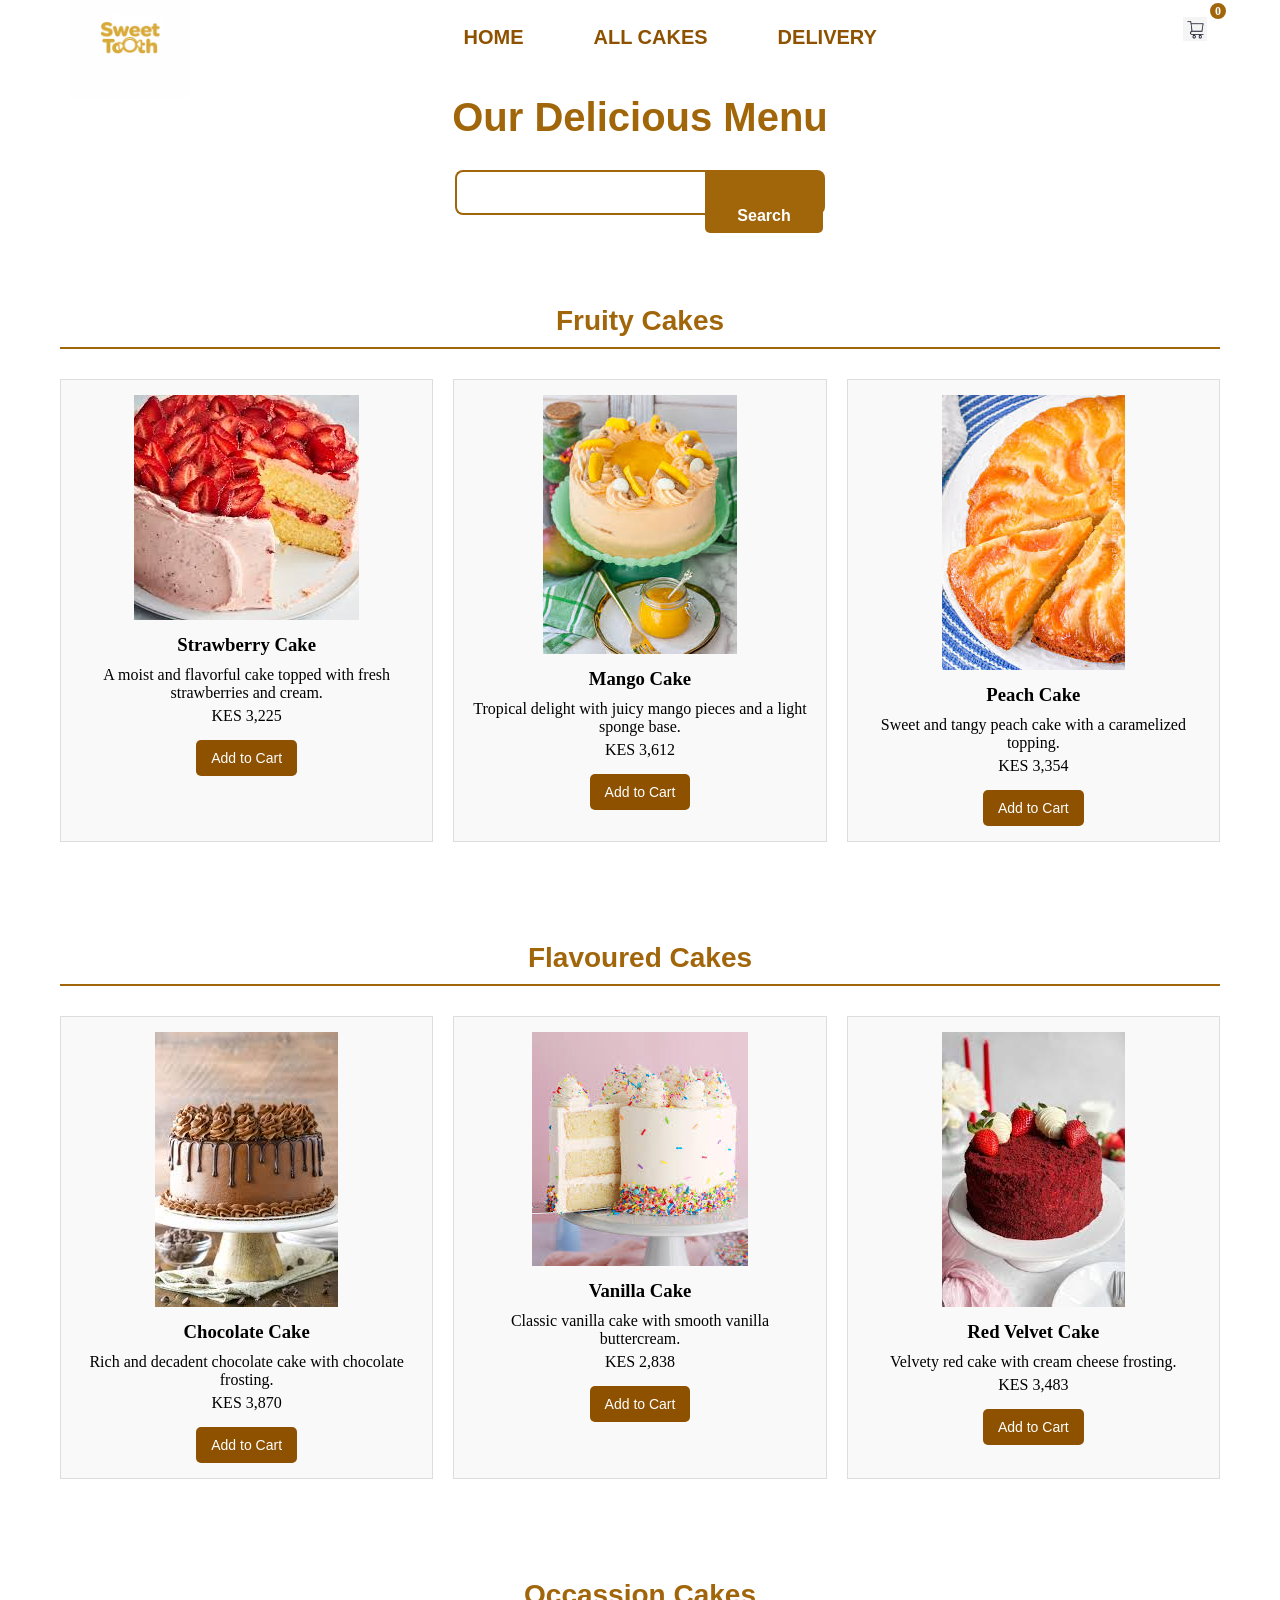
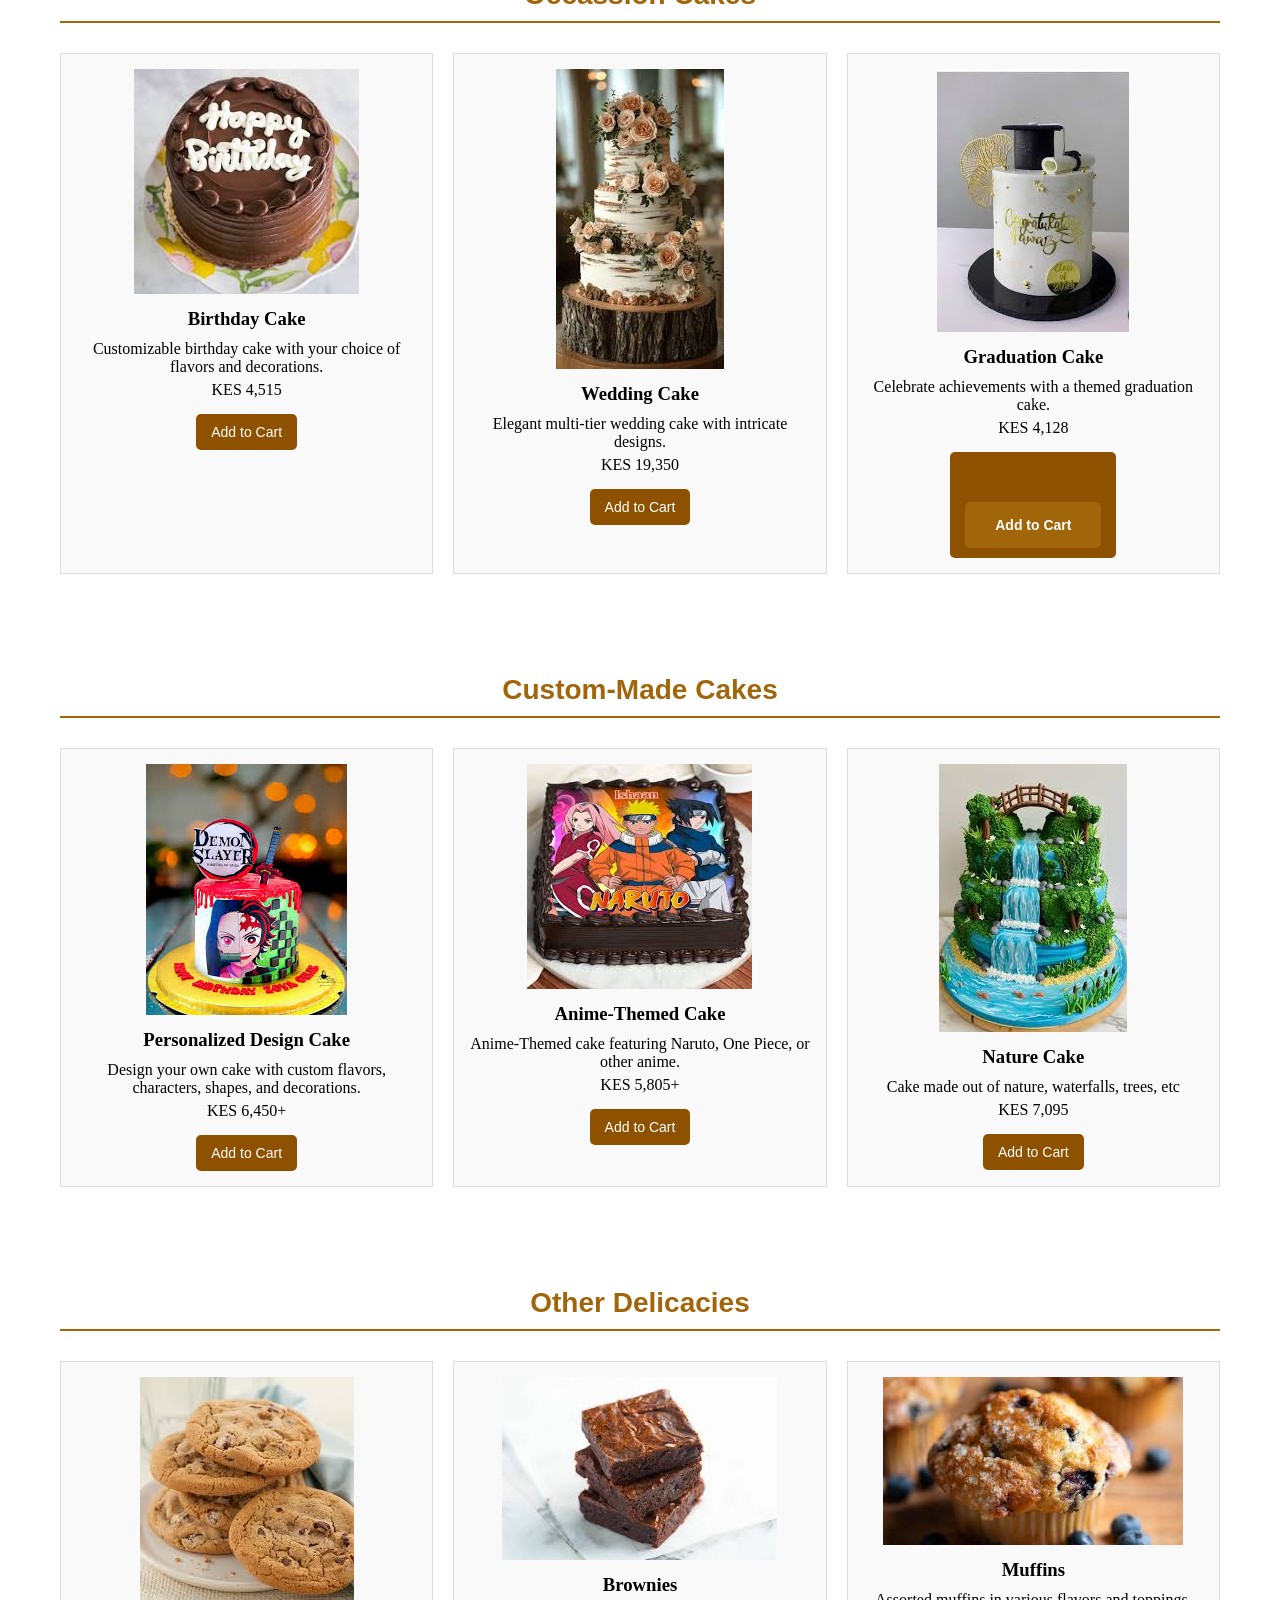
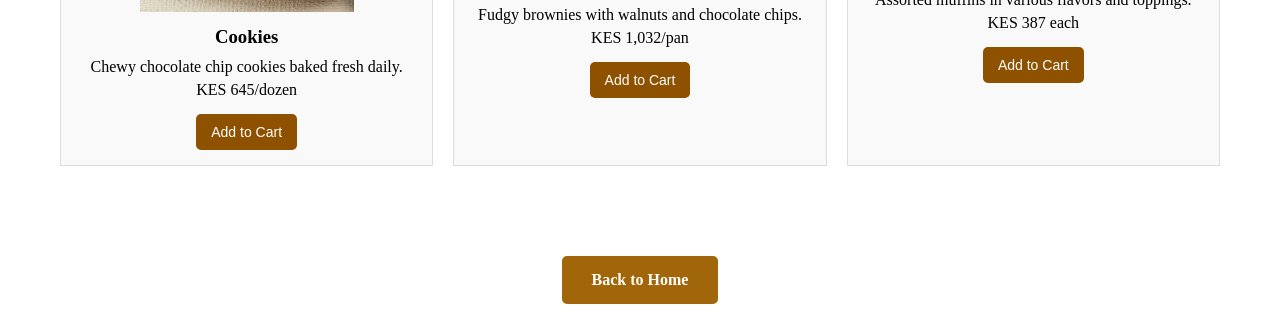
==== commit 029b2db0: "remove about file" ====
--- a/allcakes.html
+++ b/allcakes.html
@@ -20,7 +20,6 @@
             <ul class="menu-list">
                 <li><a href="index.html">HOME</a></li>
                 <li><a href="allcakes.html">ALL CAKES</a></li>
-                <li><a href="about.html">ABOUT</a></li>
                 <li><a href="delivery.html">DELIVERY</a></li>
             </ul>
         </div>
--- a/css/style.css
+++ b/css/style.css
@@ -245,7 +245,7 @@
     background: rgb(161, 101, 10);
     border: none;
     margin-top: 30px;
-    font-size: 18px;
+    font-size: 20px;
     border-radius: 10px;
     cursor: pointer;
     color: white;
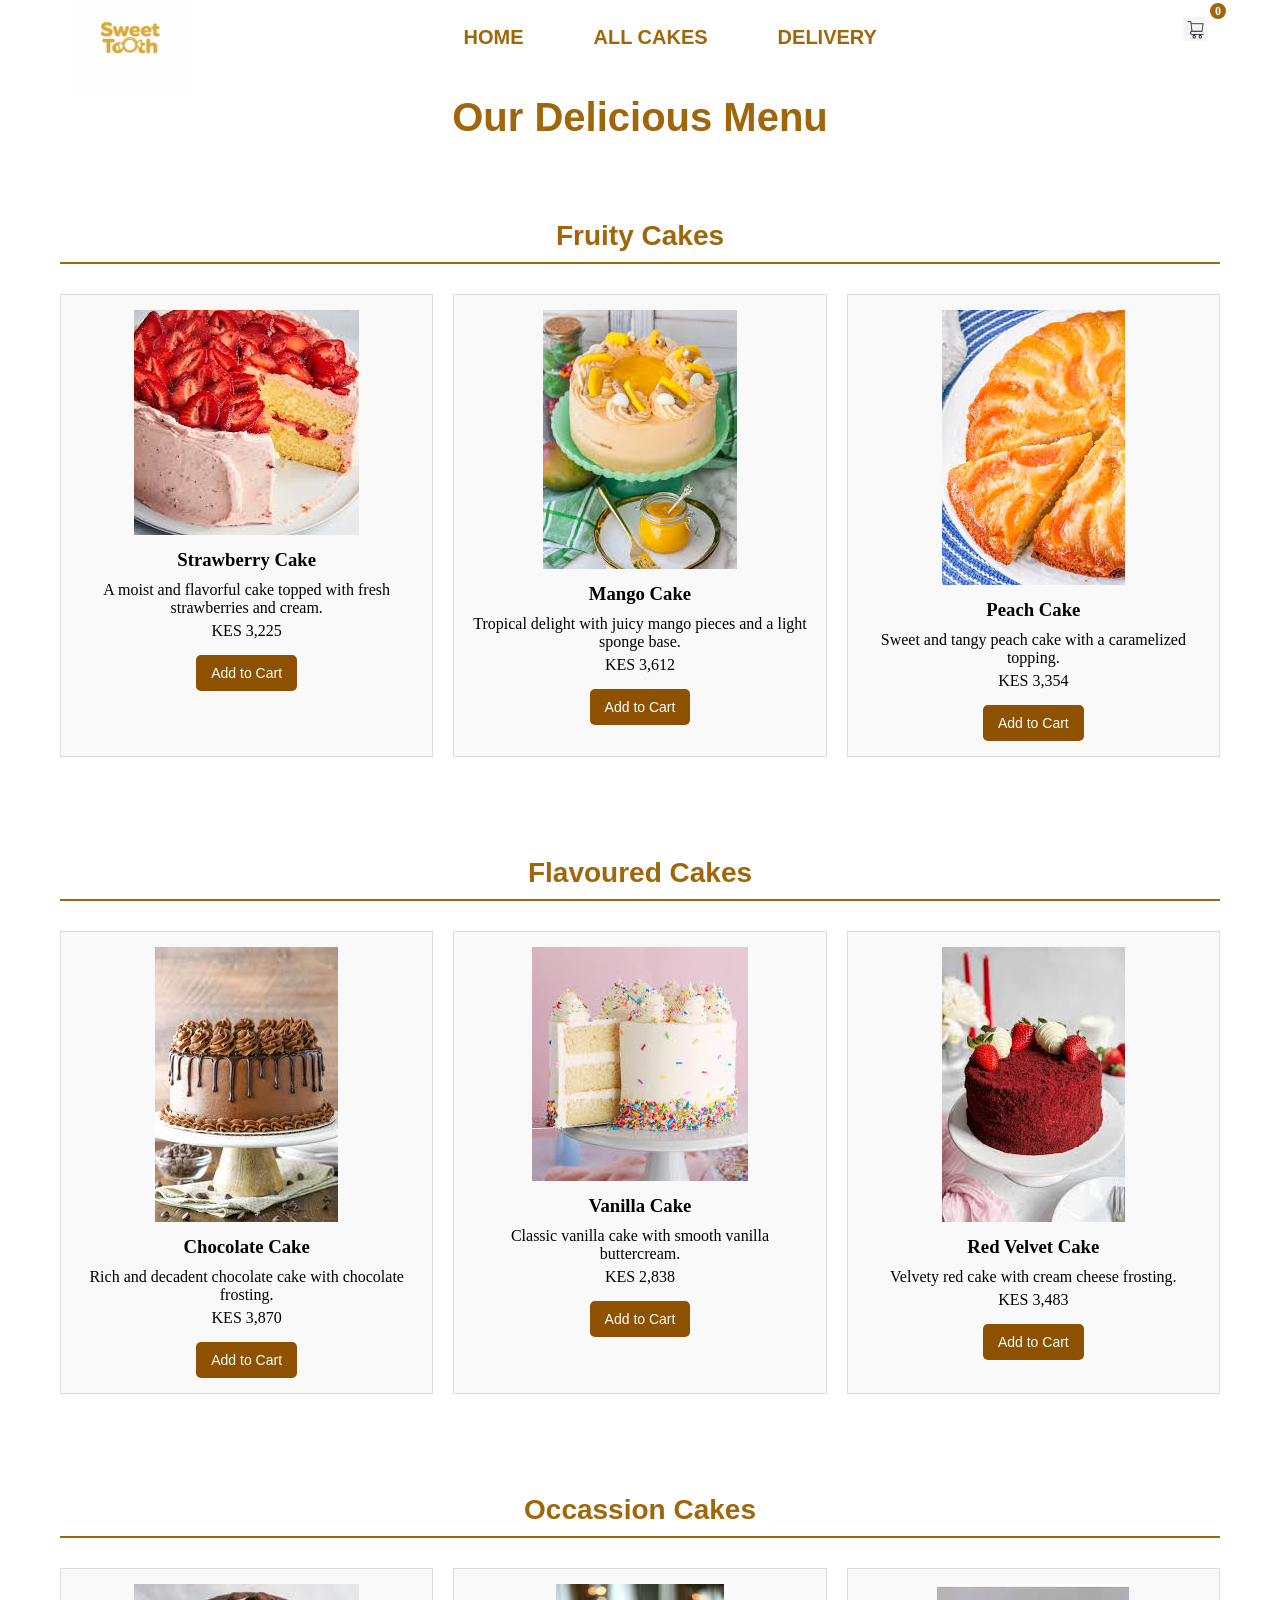
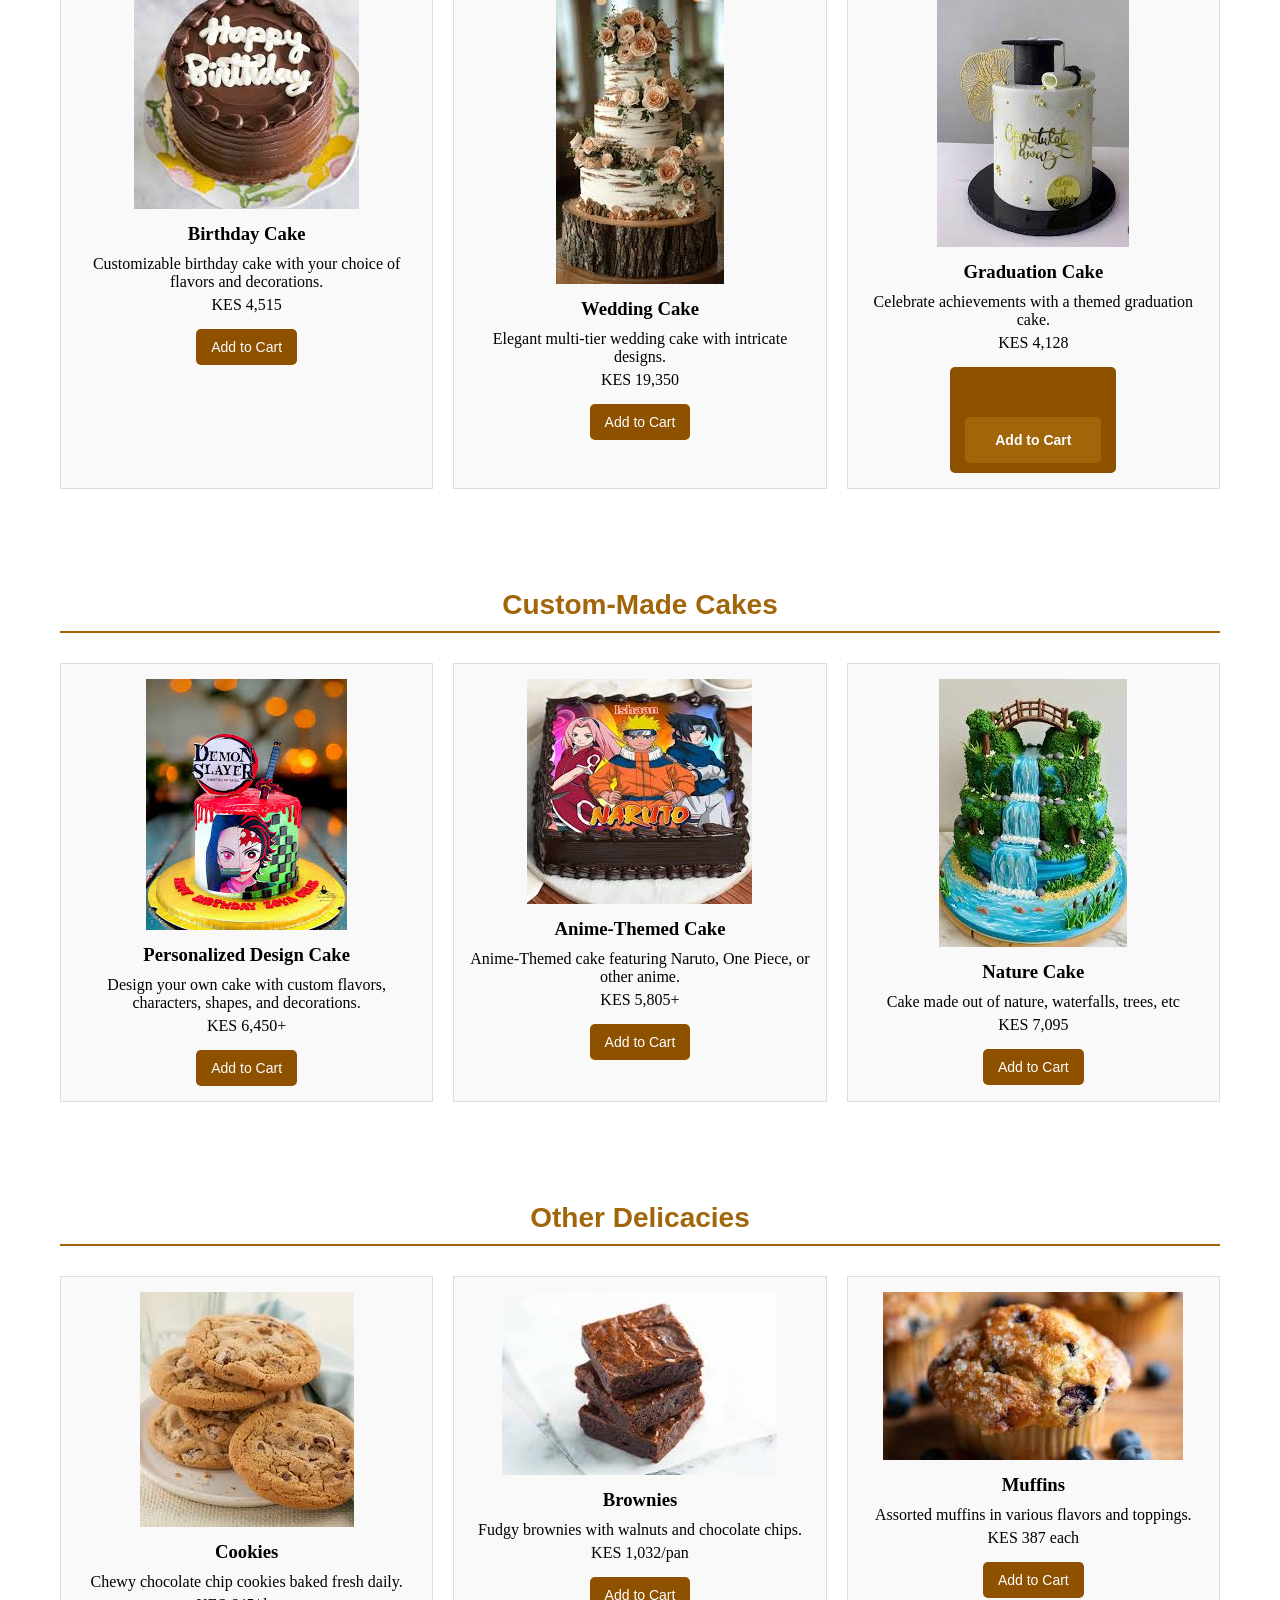
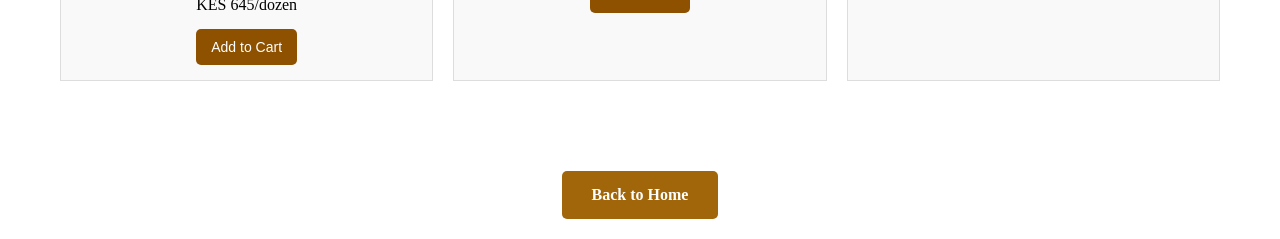
==== commit 918c5690: "remove search bar and center the menu" ====
--- a/allcakes.html
+++ b/allcakes.html
@@ -33,10 +33,7 @@
     <div class="menu-page">
         <h1>Our Delicious Menu</h1>
 
-        <div class="search-bar">
-            <input class="srch" type="search" name="" placeholder="Search for cakes...">
-            <button class="s-btn"><a href="#">Search</a></button>
-        </div>
+
 
         <h2>Fruity Cakes</h2>
         <div class="products">
--- a/css/style.css
+++ b/css/style.css
@@ -6,14 +6,17 @@
 }
 
 /* ===== HOME PAGE STYLES ===== */
-.main {
+.home .main {
     width: 100%;
-    background: linear-gradient(to top, rgba(0, 0, 0, 0.5), rgba(0, 0, 0, 0.5)50%), url(images/bcake.png);
+    background: linear-gradient(to top, rgba(0, 0, 0, 0.5), rgba(0, 0, 0, 0.5)50%), url(../images/bcake.png);
     background-position: center;
     background-size: cover;
     height: 109vh;
-}
-
+    position: relative;
+
+}
+
+/* ===== NAVBAR STYLES ===== */
 .navbar {
     width: 100%;
     max-width: 1200px;
@@ -53,6 +56,7 @@
 ul {
     display: flex;
     align-items: center;
+    justify-content: center;
     margin: 0;
     padding: 0;
     list-style: none;
@@ -62,20 +66,34 @@
     margin: 0 20px;
 }
 
-ul li a {
-    text-decoration: none;
-    color: rgb(141, 81, 0);
+
+li a {
+    text-decoration: none;
+    color: rgb(161, 101, 10);
     font-family: Arial;
     font-weight: bolder;
+    justify-content: center;
     font-size: 20px;
     transition: 0.4s ease-in-out;
     padding: 10px 15px;
     border-radius: 5px;
 }
 
-ul li a:hover {
-    color: rgb(161, 101, 10);
-    background-color: rgba(255, 255, 255, 0.1);
+.home ul li a {
+    text-decoration: none;
+    color: rgb(247, 246, 244);
+    font-family: Arial;
+    font-weight: bolder;
+    font-size: 20px;
+    justify-content: center;
+    transition: 0.4s ease-in-out;
+    padding: 10px 15px;
+    border-radius: 5px;
+}
+
+li a:hover {
+    background-color: rgb(161, 101, 10);
+    color: white;
 }
 
 .search {
@@ -192,18 +210,20 @@
 }
 
 /* ===== FORM STYLES ===== */
-.form {
-    width: 250px;
-    height: 380px;
+.login-form {
+    width: 100%;
+    max-width: 300px;
+    height: auto;
     background: linear-gradient(to top, rgba(0, 0, 0, 0.8)50%, rgba(0, 0, 0, 0.8)50%);
     position: absolute;
+    margin: auto;
     top: -20px;
     left: 870px;
     border-radius: 10px;
     padding: 25px;
 }
 
-.form h2 {
+.login-form h2 {
     width: 220px;
     font-family: sans-serif;
     text-align: center;
@@ -215,7 +235,7 @@
     padding: 8px;
 }
 
-.form input {
+.login-form input {
     width: 240px;
     height: 35px;
     background: transparent;
@@ -230,7 +250,7 @@
     font-family: sans-serif;
 }
 
-.form input:focus {
+.login-form input:focus {
     outline: none;
 }
 
@@ -245,6 +265,7 @@
     background: rgb(161, 101, 10);
     border: none;
     margin-top: 30px;
+
     font-size: 20px;
     border-radius: 10px;
     cursor: pointer;
@@ -264,7 +285,7 @@
     font-weight: bold;
 }
 
-.form .link {
+.login-form .link {
     font-family: Arial, Helvetica, sans-serif;
     font-size: 17px;
     padding-top: 20px;
@@ -272,9 +293,12 @@
     color: white;
 }
 
-.form .link a {
-    text-decoration: none;
-    color: rgb(161, 101, 10);
+.login-form .link {
+    font-family: Arial, Helvetica, sans-serif;
+    font-size: 17px;
+    padding-top: 20px;
+    text-align: center;
+    color: white;
 }
 
 .liw {
@@ -282,6 +306,13 @@
     padding-bottom: 10px;
     text-align: center;
     color: white;
+}
+
+.signup-btn {
+    text-decoration: none;
+    color: rgb(161, 101, 10);
+    font-weight: bold;
+    font-size: 20px;
 }
 
 .icons a {
@@ -303,6 +334,7 @@
 
 /* ===== SIGNUP FORM ===== */
 .signup-form {
+
     position: absolute;
     top: 50%;
     left: 50%;
@@ -548,6 +580,8 @@
 }
 
 /* ===== CHECKOUT PAGE STYLES ===== */
+
+
 .checkout-page {
     max-width: 1200px;
     margin: 40px auto;
@@ -560,7 +594,7 @@
 .checkout-page h2 {
     text-align: center;
     font-size: 32px;
-    color: rgb(161, 101, 10);
+    color: rgb(245, 244, 243);
     margin-bottom: 30px;
     font-family: Arial, sans-serif;
     font-weight: bold;
@@ -1502,6 +1536,4 @@
 
 .checkout-btn:hover {
     background-color: rgb(141, 81, 0);
-}
-
-/* ===== NAVBAR ===== */+}
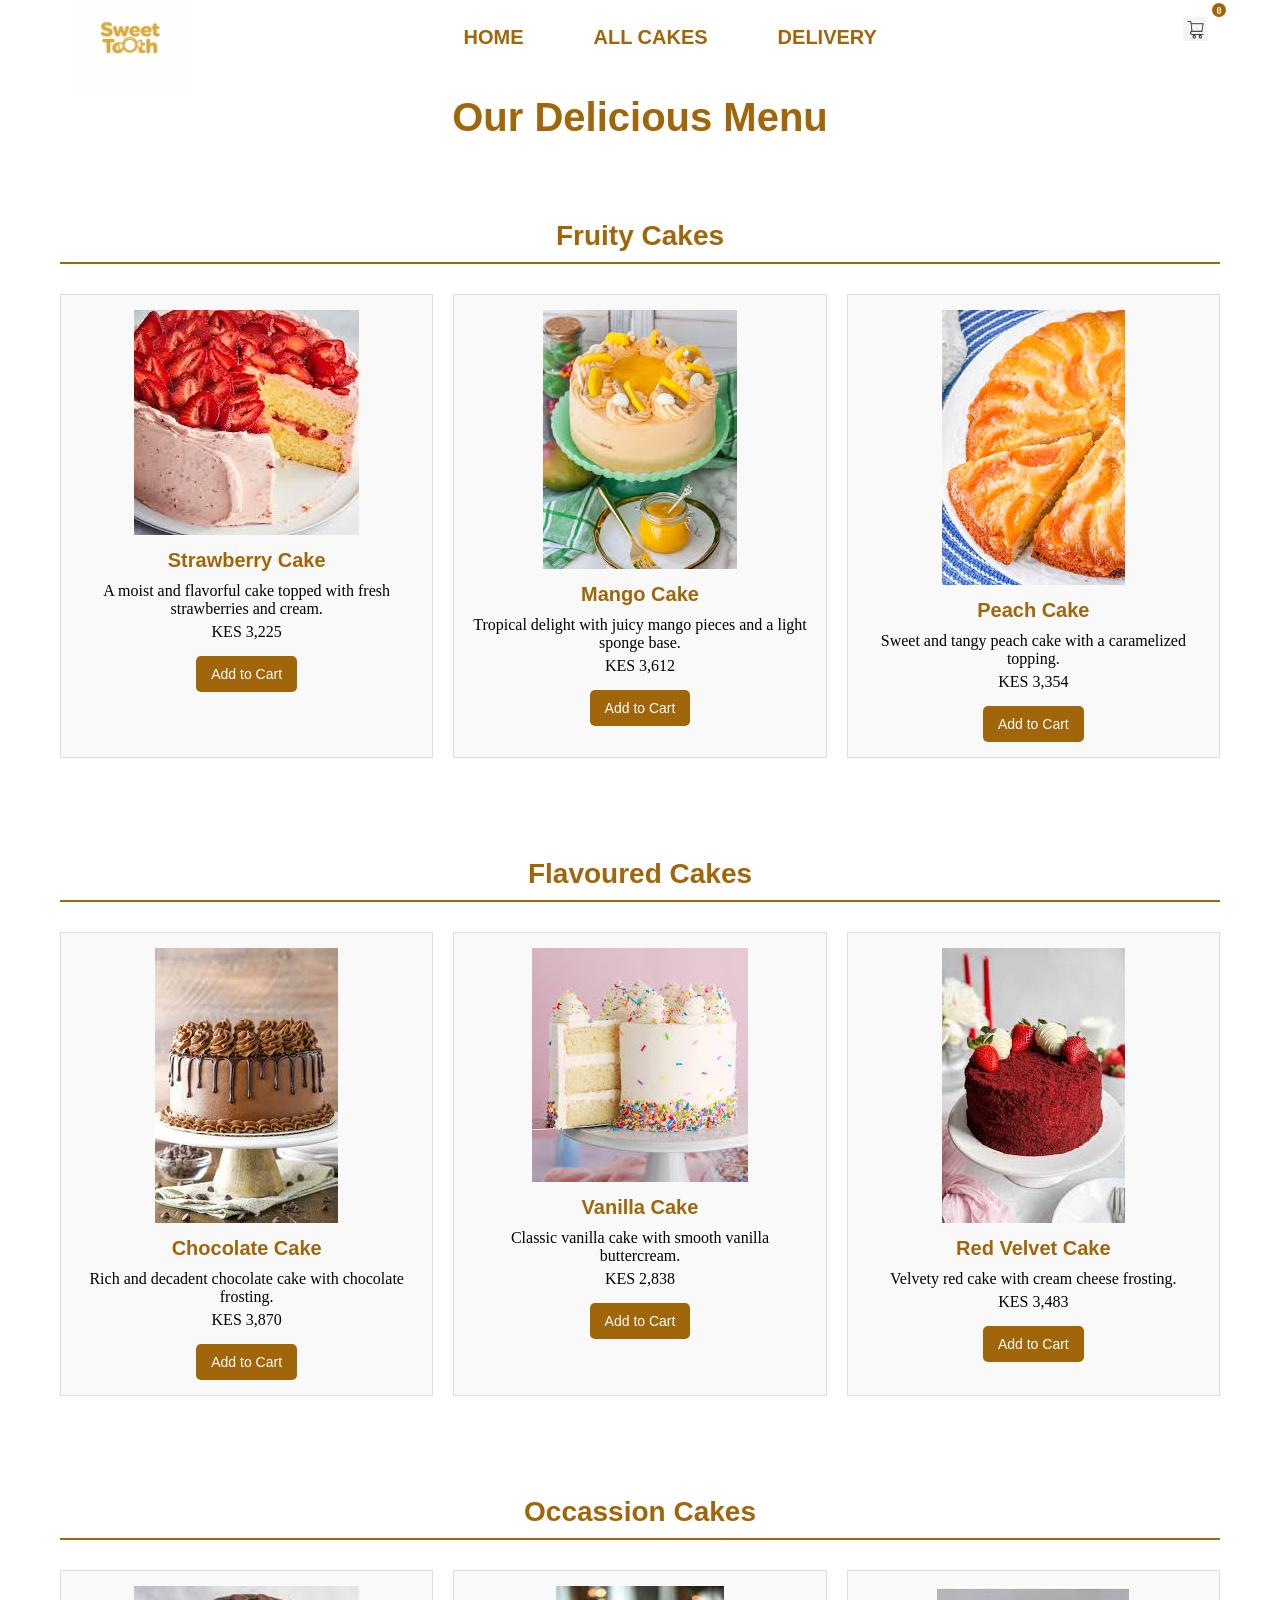
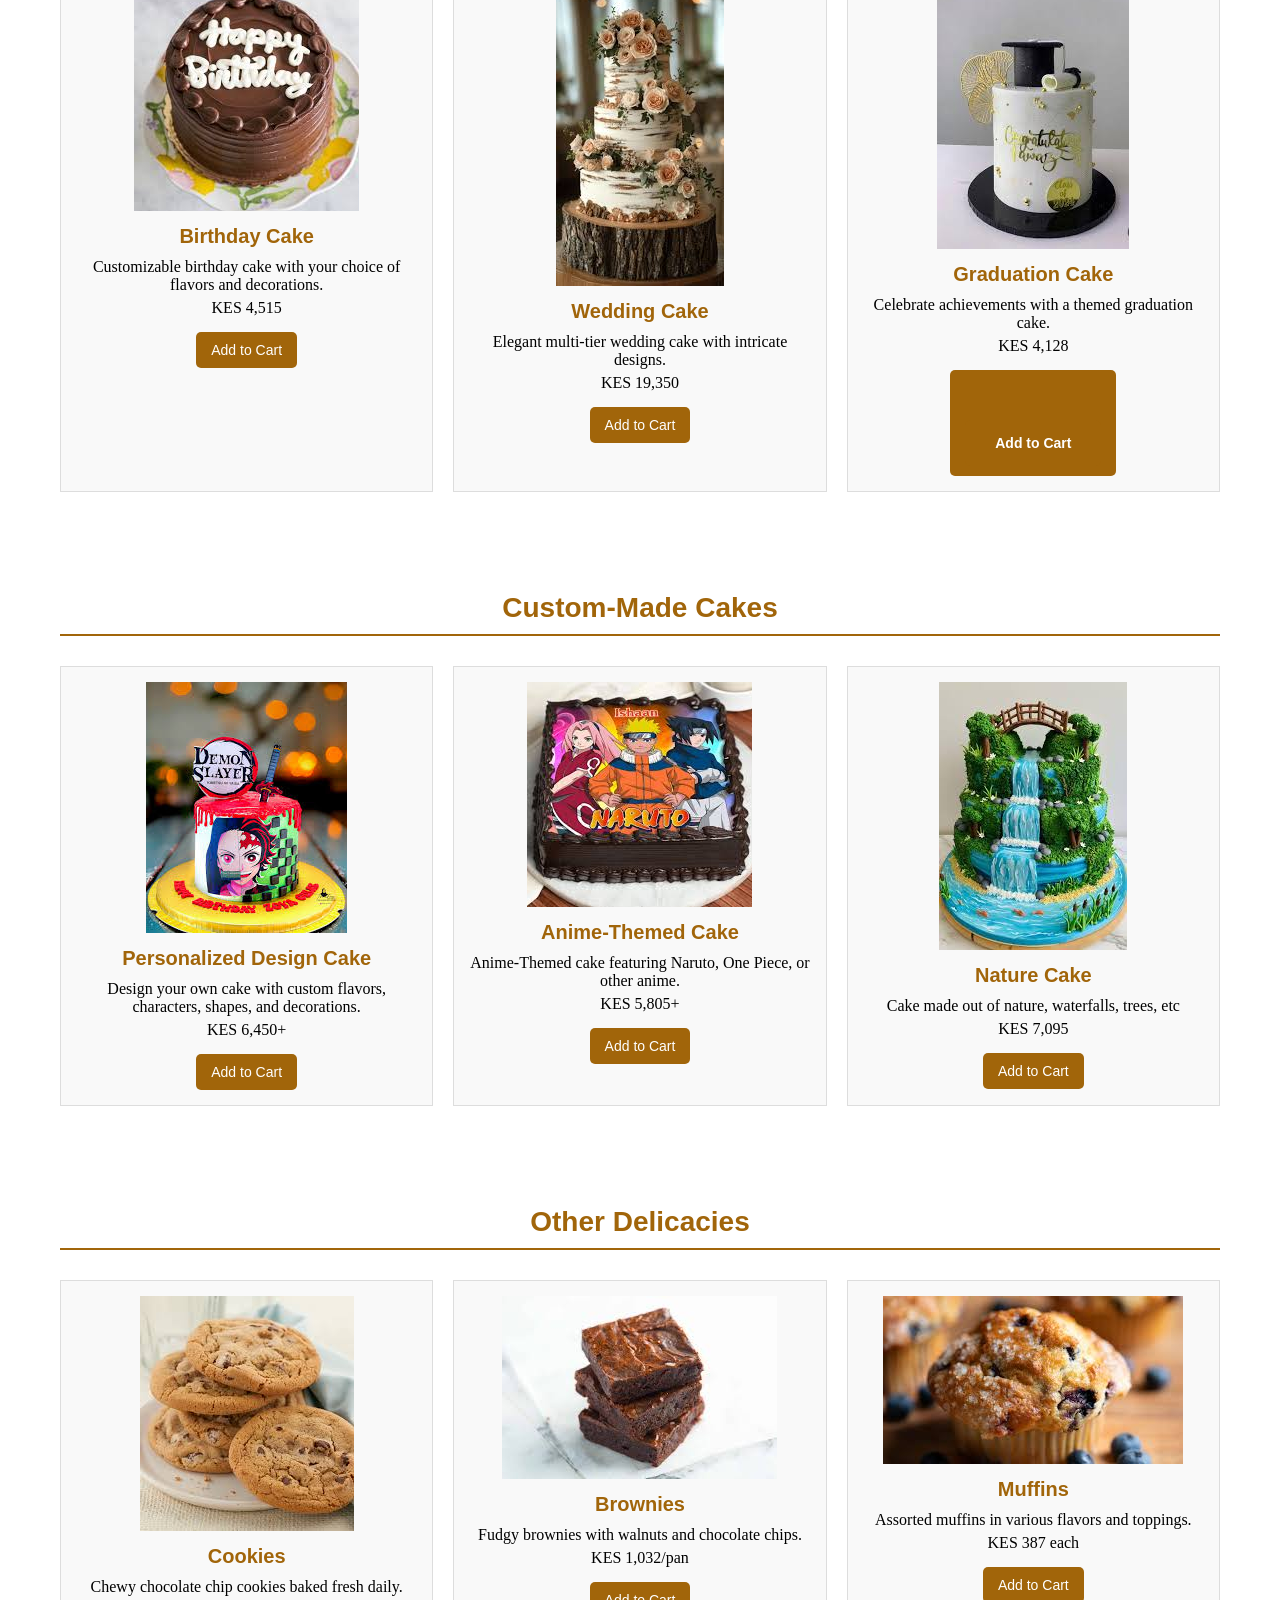
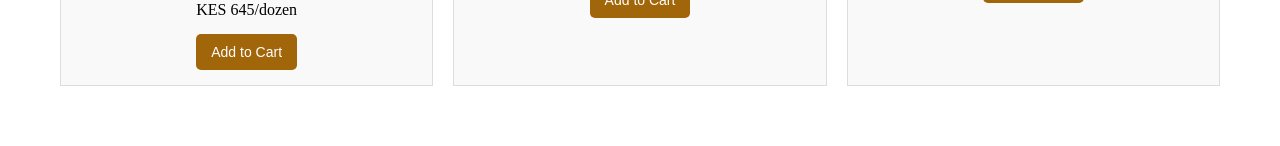
==== commit 497bd674: "save all changes made in css" ====
--- a/allcakes.html
+++ b/allcakes.html
@@ -161,10 +161,6 @@
                 <button class="cart-btn js-cart-btn" onclick="addToCart(this)">Add to Cart</button>
             </div>
         </div>
-
-        <div style="text-align: center; margin-top: 50px;">
-            <a href="index.html">Back to Home</a>
-        </div>
     </div>
 
 </body>
--- a/css/style.css
+++ b/css/style.css
@@ -1,11 +1,9 @@
-/* ===== RESET ===== */
 * {
     margin: 0;
     padding: 0;
     box-sizing: border-box;
 }
 
-/* ===== HOME PAGE STYLES ===== */
 .home .main {
     width: 100%;
     background: linear-gradient(to top, rgba(0, 0, 0, 0.5), rgba(0, 0, 0, 0.5)50%), url(../images/bcake.png);
@@ -13,10 +11,8 @@
     background-size: cover;
     height: 109vh;
     position: relative;
-
-}
-
-/* ===== NAVBAR STYLES ===== */
+}
+
 .navbar {
     width: 100%;
     max-width: 1200px;
@@ -66,13 +62,11 @@
     margin: 0 20px;
 }
 
-
 li a {
     text-decoration: none;
     color: rgb(161, 101, 10);
     font-family: Arial;
     font-weight: bolder;
-    justify-content: center;
     font-size: 20px;
     transition: 0.4s ease-in-out;
     padding: 10px 15px;
@@ -80,15 +74,7 @@
 }
 
 .home ul li a {
-    text-decoration: none;
     color: rgb(247, 246, 244);
-    font-family: Arial;
-    font-weight: bolder;
-    font-size: 20px;
-    justify-content: center;
-    transition: 0.4s ease-in-out;
-    padding: 10px 15px;
-    border-radius: 5px;
 }
 
 li a:hover {
@@ -135,10 +121,6 @@
     justify-content: center;
 }
 
-.btn:hover {
-    background: rgb(141, 81, 0);
-}
-
 .btn a {
     text-decoration: none;
     font-size: 14px;
@@ -156,7 +138,7 @@
     outline: none;
 }
 
-/* ===== CONTENT STYLES ===== */
+/* CONTENT */
 .content {
     width: 1200px;
     height: auto;
@@ -169,16 +151,16 @@
     padding: 20px;
     padding-bottom: 25px;
     font-family: Arial;
+    font-weight: bold;
     letter-spacing: 1.2px;
     line-height: 30px;
-    font-weight: bold;
 }
 
 .content h1 {
+    padding-left: 20px;
+    margin-top: 9%;
     font-family: Times New Roman;
     font-size: 50px;
-    padding-left: 20px;
-    margin-top: 9%;
     letter-spacing: 2px;
 }
 
@@ -201,15 +183,11 @@
     transition: 0.3s ease;
 }
 
-.cn:hover {
-    background-color: white;
-}
-
 .content span {
     color: rgb(161, 101, 10);
 }
 
-/* ===== FORM STYLES ===== */
+/* FORM STYLES */
 .login-form {
     width: 100%;
     max-width: 300px;
@@ -226,9 +204,9 @@
 .login-form h2 {
     width: 220px;
     font-family: sans-serif;
-    text-align: center;
-    color: rgb(161, 101, 10);
     font-size: 22px;
+    text-align: center;
+    color: rgb(161, 101, 10);
     background-color: white;
     border-radius: 10px;
     margin: 2px;
@@ -265,17 +243,11 @@
     background: rgb(161, 101, 10);
     border: none;
     margin-top: 30px;
-
     font-size: 20px;
     border-radius: 10px;
     cursor: pointer;
     color: white;
     transition: 0.4s ease;
-}
-
-.btnn:hover {
-    background: white;
-    color: rgb(161, 101, 10);
 }
 
 .btnn a {
@@ -293,14 +265,6 @@
     color: white;
 }
 
-.login-form .link {
-    font-family: Arial, Helvetica, sans-serif;
-    font-size: 17px;
-    padding-top: 20px;
-    text-align: center;
-    color: white;
-}
-
 .liw {
     padding-top: 15px;
     padding-bottom: 10px;
@@ -315,26 +279,17 @@
     font-size: 20px;
 }
 
-.icons a {
-    text-decoration: none;
-    color: white;
-}
-
-.icons ion-icon {
-    color: white;
-    font-size: 30px;
-    padding-left: 14px;
-    padding-top: 5px;
-    transition: 0.3s ease;
-}
-
-.icons ion-icon:hover {
-    color: rgb(161, 101, 10);
-}
-
-/* ===== SIGNUP FORM ===== */
+/* SIGNUP FORM */
+.signup-main {
+    width: 100%;
+    height: 100vh;
+    background: linear-gradient(to bottom, rgba(0, 0, 0, 0.6), rgba(0, 0, 0, 0.6)), url(../images/bcake.png);
+    background-position: center;
+    background-size: cover;
+    position: relative;
+}
+
 .signup-form {
-
     position: absolute;
     top: 50%;
     left: 50%;
@@ -379,11 +334,6 @@
     background-color: rgb(161, 101, 10);
 }
 
-.signup-form button:hover {
-    color: white;
-}
-
-/* ===== MENU PAGE STYLES ===== */
 .menu-page {
     padding: 20px;
     max-width: 1200px;
@@ -442,10 +392,6 @@
     box-sizing: border-box;
 }
 
-.s-btn:hover {
-    background: rgb(141, 81, 0);
-}
-
 .s-btn a {
     text-decoration: none;
     font-size: 16px;
@@ -483,10 +429,6 @@
     transition: background-color 0.3s ease;
 }
 
-.menu-page a:hover {
-    background-color: rgb(141, 81, 0);
-}
-
 .products {
     display: grid;
     grid-template-columns: repeat(3, 1fr);
@@ -508,6 +450,9 @@
 
 .product h3 {
     margin: 10px 0;
+    font-size: 20px;
+    color: rgb(161, 101, 10);
+    font-family: Arial, sans-serif;
 }
 
 .product p {
@@ -527,12 +472,7 @@
     transition: background-color 0.3s ease;
 }
 
-.product button:hover,
-.cart-btn:hover {
-    background-color: rgb(141, 81, 0);
-}
-
-/* ===== CART LINK ===== */
+/* CART LINK */
 .cart-link {
     position: relative;
     margin-left: 20px;
@@ -563,12 +503,12 @@
     background: rgb(161, 101, 10);
     color: white;
     border-radius: 50%;
-    width: 20px;
-    height: 20px;
-    display: flex;
-    align-items: center;
-    justify-content: center;
-    font-size: 12px;
+    width: 18px;
+    height: 18px;
+    display: flex;
+    align-items: center;
+    justify-content: center;
+    font-size: 10px;
     font-weight: bold;
     border: 2px solid white;
 }
@@ -579,28 +519,16 @@
     text-transform: uppercase;
 }
 
-/* ===== CHECKOUT PAGE STYLES ===== */
-
-
-.checkout-page {
-    max-width: 1200px;
-    margin: 40px auto;
-    padding: 20px;
-    background-color: #f9f9f9;
-    border-radius: 8px;
-    box-shadow: 0 2px 5px rgba(0, 0, 0, 0.1);
-}
-
+/* CHECKOUT PAGE */
 .checkout-page h2 {
     text-align: center;
     font-size: 32px;
-    color: rgb(245, 244, 243);
+    color: rgb(161, 101, 10);
     margin-bottom: 30px;
     font-family: Arial, sans-serif;
     font-weight: bold;
 }
 
-/* Order Summary - positioned above checkout form */
 .order-summary {
     max-width: 600px;
     margin: 0 auto 40px auto;
@@ -657,25 +585,22 @@
     font-size: 18px;
 }
 
-.place-order-button {
-    width: 100%;
-    padding: 15px;
+.checkout-btn,
+.checkout-form button[type="submit"] {
     background-color: rgb(161, 101, 10);
     color: white;
     border: none;
+    padding: 15px 30px;
     border-radius: 5px;
     font-size: 18px;
     font-weight: bold;
+    font-family: Arial;
     cursor: pointer;
     transition: background-color 0.3s ease;
-    font-family: Arial;
-}
-
-.place-order-button:hover {
-    background-color: rgb(141, 81, 0);
-}
-
-/* Checkout Container - positioned below order summary */
+    margin-top: 10px;
+    justify-self: center;
+}
+
 .checkout-container {
     max-width: 600px;
     margin: 0 auto;
@@ -721,32 +646,7 @@
     box-sizing: border-box;
 }
 
-.checkout-form input:focus,
-.checkout-form select:focus {
-    outline: none;
-    border-color: rgb(161, 101, 10);
-}
-
-.checkout-form button[type="submit"] {
-    background-color: rgb(161, 101, 10);
-    color: white;
-    border: none;
-    padding: 15px 30px;
-    border-radius: 5px;
-    font-size: 18px;
-    font-weight: bold;
-    font-family: Arial;
-    cursor: pointer;
-    transition: background-color 0.3s ease;
-    margin-top: 10px;
-    align-self: center;
-}
-
-.checkout-form button[type="submit"]:hover {
-    background-color: rgb(141, 81, 0);
-}
-
-/* ===== FOOTER ===== */
+/* FOOTER */
 footer {
     background-color: rgb(161, 101, 10);
     color: white;
@@ -759,781 +659,4 @@
 footer p {
     margin: 0;
     font-size: 14px;
-}
-
-/* ===== MOBILE RESPONSIVENESS ===== */
-@media (max-width: 768px) {
-    .navbar {
-        flex-wrap: wrap;
-        height: auto;
-        padding: 10px 20px;
-    }
-
-    .menu {
-        order: 3;
-        width: 100%;
-        justify-content: center;
-        margin-top: 10px;
-    }
-
-    ul {
-        flex-wrap: wrap;
-        justify-content: center;
-    }
-
-    ul li {
-        margin: 5px 10px;
-    }
-
-    .search {
-        order: 2;
-        margin-left: auto;
-    }
-
-    .srch {
-        width: 150px;
-    }
-
-    .btn {
-        width: 80px;
-    }
-
-    .search-bar {
-        max-width: 90%;
-        margin: 20px auto;
-    }
-
-    .search-bar .srch {
-        width: 200px;
-        height: 40px;
-        font-size: 14px;
-    }
-
-    .s-btn {
-        width: 100px;
-        height: 40px;
-        font-size: 14px;
-    }
-
-    .cart-link {
-        margin-left: 10px;
-        padding: 6px;
-    }
-
-    .cart-link .cart-icon {
-        width: 20px;
-        height: 20px;
-    }
-
-    .cart-quantity {
-        width: 18px;
-        height: 18px;
-        font-size: 11px;
-    }
-
-    .cart-text {
-        font-size: 11px;
-    }
-
-    .checkout-page {
-        margin: 20px auto;
-        padding: 15px;
-    }
-
-    .order-summary,
-    .checkout-container {
-        max-width: 100%;
-        margin: 0 0 20px 0;
-        padding: 20px;
-    }
-
-    .checkout-page h2 {
-        font-size: 28px;
-        margin-bottom: 20px;
-    }
-
-    .checkout-form button[type="submit"] {
-        width: 100%;
-        padding: 12px;
-        font-size: 16px;
-    }
-}
-
-@media (max-width: 480px) {
-    .checkout-page {
-        padding: 10px;
-    }
-
-    .order-summary,
-    .checkout-container {
-        padding: 15px;
-    }
-
-    .checkout-page h2 {
-        font-size: 24px;
-    }
-
-    .cart-items .item {
-        flex-direction: column;
-        align-items: flex-start;
-        gap: 5px;
-    }
-}
-
-.btn {
-    height: 30px;
-    background: rgb(161, 101, 10);
-    border: 1px solid rgb(161, 101, 10);
-    border-left: none;
-    border-bottom-right-radius: 5px;
-    border-top-right-radius: 5px;
-    cursor: pointer;
-    transition: background-color 0.3s ease;
-    color: white;
-    font-size: 14px;
-    font-weight: bold;
-    display: flex;
-    align-items: center;
-    justify-content: center;
-}
-
-.btn:hover {
-    background: rgb(141, 81, 0);
-}
-
-.btn a {
-    text-decoration: none;
-    font-size: 14px;
-    color: white;
-    font-weight: bold;
-    display: flex;
-    align-items: center;
-    justify-content: center;
-    width: 100%;
-    height: 100%;
-}
-
-/* Mobile responsiveness */
-@media (max-width: 768px) {
-    .navbar {
-        flex-wrap: wrap;
-        height: auto;
-        padding: 10px 20px;
-    }
-
-    .menu {
-        order: 3;
-        width: 100%;
-        justify-content: center;
-        margin-top: 10px;
-    }
-
-    ul {
-        flex-wrap: wrap;
-        justify-content: center;
-    }
-
-    ul li {
-        margin: 5px 10px;
-    }
-
-    .search {
-        order: 2;
-        margin-left: auto;
-    }
-
-    .srch {
-        width: 150px;
-    }
-
-    .btn {
-        width: 80px;
-    }
-}
-
-.btn a {
-    text-decoration: none;
-    font-size: 17px;
-    color: black;
-    font-weight: bold;
-}
-
-.btn:focus {
-    outline: none;
-
-}
-
-.srch:focus {
-    outline: none;
-}
-
-.content {
-    width: 1200px;
-    height: auto;
-    margin: auto;
-    color: white;
-    position: relative;
-}
-
-.content .par {
-    padding: 20px;
-    padding-bottom: 25px;
-    font-family: Arial;
-    letter-spacing: 1.2px;
-    line-height: 30px;
-    font-weight: bold;
-}
-
-.content h1 {
-    font-family: Times New Roman;
-    font-size: 50px;
-    padding-left: 20px;
-    margin-top: 9%;
-    letter-spacing: 2px;
-}
-
-.content .cn {
-    width: 160px;
-    height: 40px;
-    background: rgb(161, 101, 10);
-    border: none;
-    margin-bottom: 10px;
-    margin-left: 20px;
-    font-size: 18px;
-    border-radius: 10px;
-    cursor: pointer;
-    transition: 4s ease;
-}
-
-.content .cn a {
-    text-decoration: none;
-    color: white;
-    transition: 3s ease;
-
-}
-
-.cn:hover {
-    background-color: white;
-}
-
-.content span {
-    color: rgb(161, 101, 10);
-}
-
-.form {
-    width: 250px;
-    height: 380px;
-    background: linear-gradient(to top, rgba(0, 0, 0, 0.8)50%, rgba(0, 0, 0, 0.8)50%);
-    position: absolute;
-    top: -20px;
-    left: 870px;
-    border-radius: 10px;
-    padding: 25px;
-}
-
-.form h2 {
-    width: 220px;
-    font-family: sans-serif;
-    text-align: center;
-    color: rgb(161, 101, 10);
-    font-size: 22px;
-    background-color: white;
-    border-radius: 10px;
-    margin: 2px;
-    padding: 8px;
-}
-
-.form input {
-    width: 240px;
-    height: 35px;
-    background: transparent;
-    border-bottom: 1px solid rgb(161, 101, 10);
-    border-top: none;
-    border-right: none;
-    border-left: none;
-    color: white;
-    font-size: 15px;
-    letter-spacing: 1px;
-    margin-top: 30px;
-    font-family: sans-serif;
-}
-
-.form input:focus {
-    outline: none;
-
-}
-
-::placeholder {
-    color: white;
-    font-family: Arial;
-}
-
-.btnn {
-    width: 240px;
-    height: 40px;
-    background: rgb(161, 101, 10);
-    border: none;
-    margin-top: 30px;
-    font-size: 10px;
-    border-radius: 10px;
-    cursor: pointer;
-    color: white;
-    transition: 0.4s ease;
-}
-
-.btnn:hover {
-    background: white;
-    color: rgb(161, 101, 10);
-}
-
-.btnn a {
-    text-decoration: none;
-    font-size: 17px;
-    color: black;
-    font-weight: bold;
-}
-
-.form .link {
-    font-family: Arial, Helvetica, sans-serif;
-    font-size: 17px;
-    padding-top: 20px;
-    text-align: center;
-    color: white;
-}
-
-.form .link a {
-    text-decoration: none;
-    color: rgb(161, 101, 10);
-
-}
-
-.liw {
-    padding-top: 15px;
-    padding-bottom: 10px;
-    text-align: center;
-    color: white;
-}
-
-.icons a {
-    text-decoration: none;
-    color: white;
-}
-
-.icons ion-icon {
-    color: white;
-    font-size: 30px;
-    padding-left: 14px;
-    padding-top: 5px;
-    transition: 0.3s ease;
-}
-
-.icons ion-icon:hover {
-    color: rgb(161, 101, 10);
-}
-
-.signup-form {
-    position: absolute;
-    top: 50%;
-    left: 50%;
-    transform: translate(-50%, -50%);
-    width: 420px;
-}
-
-.signup-form h1 {
-    font-size: 40px;
-    text-align: center;
-    text-transform: uppercase;
-    margin: 40px 0;
-    color: white;
-}
-
-.signup-form p {
-    font-size: 20px;
-    margin: 15px;
-    color: white;
-    font: bold;
-}
-
-.signup-form input {
-    font-size: 16px;
-    padding: 15px 10px;
-    width: 100%;
-    border: 0;
-    border-radius: 5px;
-    background-color: white;
-    outline: none;
-    color: black;
-
-}
-
-.signup-form button {
-    font-size: 18px;
-    font-weight: bold;
-    padding: 10px 15px;
-    margin: 10px;
-    width: 50%;
-    border: 0;
-    border-radius: 5px;
-    background-color: rgb(161, 101, 10);
-}
-
-.signup-form button:hover {
-    color: white;
-}
-
-.menu-page {
-    padding: 20px;
-    max-width: 1200px;
-    margin: 0 auto;
-}
-
-.menu-page h1 {
-    text-align: center;
-    font-size: 40px;
-    color: rgb(161, 101, 10);
-    margin-bottom: 20px;
-    font-family: Arial, sans-serif;
-    font-weight: bold;
-}
-
-.search-bar {
-    display: flex;
-    justify-content: center;
-    align-items: center;
-    margin: 30px auto;
-    max-width: 400px;
-}
-
-.search-bar .srch {
-    font-family: Times New Roman;
-    width: 250px;
-    height: 45px;
-    background: rgba(255, 255, 255, 0.9);
-    border: 2px solid rgb(161, 101, 10);
-    color: #333;
-    border-right: none;
-    font-size: 16px;
-    padding: 10px 15px;
-    border-bottom-left-radius: 8px;
-    border-top-left-radius: 8px;
-    outline: none;
-    box-sizing: border-box;
-}
-
-.s-btn {
-    width: 120px;
-    height: 45px;
-    background: rgb(161, 101, 10);
-    border: 2px solid rgb(161, 101, 10);
-    border-left: none;
-    border-bottom-right-radius: 8px;
-    border-top-right-radius: 8px;
-    cursor: pointer;
-    transition: background-color 0.3s ease;
-    color: white;
-    font-size: 16px;
-    font-weight: bold;
-    display: flex;
-    align-items: center;
-    justify-content: center;
-    box-sizing: border-box;
-}
-
-.s-btn:hover {
-    background: rgb(141, 81, 0);
-}
-
-.s-btn a {
-    text-decoration: none;
-    font-size: 16px;
-    color: white;
-    font-weight: bold;
-    display: flex;
-    align-items: center;
-    justify-content: center;
-    width: 100%;
-    height: 100%;
-}
-
-.search-bar .btn:hover {
-    background: rgb(141, 81, 0);
-}
-
-.search-bar .btn a {
-    text-decoration: none;
-    font-size: 16px;
-    color: white;
-    font-weight: bold;
-    display: flex;
-    align-items: center;
-    justify-content: center;
-    width: 100%;
-    height: 100%;
-}
-
-/* Mobile responsiveness for search bar */
-@media (max-width: 768px) {
-    .search-bar {
-        max-width: 90%;
-        margin: 20px auto;
-    }
-
-    .search-bar .srch {
-        width: 200px;
-        height: 40px;
-        font-size: 14px;
-        box-sizing: border-box;
-    }
-
-    .s-btn {
-        width: 100px;
-        height: 40px;
-        font-size: 14px;
-        box-sizing: border-box;
-    }
-}
-
-.menu-page h2 {
-    text-align: center;
-    font-size: 28px;
-    color: rgb(161, 101, 10);
-    margin: 60px 0 30px 0;
-    font-family: Arial, sans-serif;
-    font-weight: bold;
-    border-bottom: 2px solid rgb(161, 101, 10);
-    padding-bottom: 10px;
-    display: inline-block;
-    width: 100%;
-}
-
-.menu-page a {
-    display: inline-block;
-    margin-top: 40px;
-    padding: 15px 30px;
-    background-color: rgb(161, 101, 10);
-    color: white;
-    text-decoration: none;
-    border-radius: 5px;
-    font-weight: bold;
-    transition: background-color 0.3s ease;
-}
-
-.menu-page a:hover {
-    background-color: rgb(141, 81, 0);
-}
-
-.products {
-    display: grid;
-    grid-template-columns: repeat(3, 1fr);
-    gap: 20px;
-    margin-bottom: 40px;
-}
-
-.product {
-    border: 1px solid #ddd;
-    padding: 15px;
-    text-align: center;
-    background-color: #f9f9f9;
-}
-
-.product img {
-    max-width: 100%;
-    height: auto;
-}
-
-.product h3 {
-    margin: 10px 0;
-}
-
-.product p {
-    margin: 5px 0;
-}
-
-.product button {
-    background-color: rgb(141, 81, 0);
-    color: white;
-    border: none;
-    padding: 10px 15px;
-    cursor: pointer;
-    margin-top: 10px;
-}
-
-
-
-.cart-btn {
-    background-color: rgb(161, 101, 10);
-    color: white;
-    border: none;
-    padding: 10px 15px;
-    cursor: pointer;
-    margin-top: 10px;
-    border-radius: 5px;
-    font-size: 14px;
-    transition: background-color 0.3s ease;
-}
-
-.cart-link {
-    position: relative;
-    margin-left: 20px;
-    text-decoration: none;
-    color: white;
-    display: flex;
-    flex-direction: column;
-    align-items: center;
-    padding: 8px;
-    border-radius: 5px;
-    transition: background-color 0.3s ease;
-}
-
-.cart-link:hover {
-    background-color: rgba(255, 255, 255, 0.1);
-}
-
-.cart-link .cart-icon {
-    width: 24px;
-    height: 24px;
-    margin-bottom: 2px;
-}
-
-.cart-quantity {
-    position: absolute;
-    top: -8px;
-    right: -8px;
-    background: rgb(161, 101, 10);
-    color: white;
-    border-radius: 50%;
-    width: 20px;
-    height: 20px;
-    display: flex;
-    align-items: center;
-    justify-content: center;
-    font-size: 12px;
-    font-weight: bold;
-    border: 2px solid white;
-}
-
-.cart-text {
-    font-size: 12px;
-    font-weight: bold;
-    text-transform: uppercase;
-}
-
-/* Mobile responsiveness for cart link */
-@media (max-width: 768px) {
-    .cart-link {
-        margin-left: 10px;
-        padding: 6px;
-    }
-
-    .cart-link .cart-icon {
-        width: 20px;
-        height: 20px;
-    }
-
-    .cart-quantity {
-        width: 18px;
-        height: 18px;
-        font-size: 11px;
-    }
-
-    .cart-text {
-        font-size: 11px;
-    }
-}
-
-.checkout-page {
-    max-width: 1200px;
-    margin: 20px auto;
-    padding: 20px;
-    background-color: #f9f9f9;
-    border-radius: 8px;
-    box-shadow: 0 2px 5px rgba(0, 0, 0, 0.1);
-}
-
-.checkout-page h2 {
-    text-align: center;
-    font-size: 32px;
-    color: rgb(161, 101, 10);
-    margin-bottom: 30px;
-    font-family: Arial, sans-serif;
-    font-weight: bold;
-}
-
-.order-summary {
-    max-width: 600px;
-    margin: 0 auto;
-}
-
-.order-summary h3 {
-    font-size: 24px;
-    color: rgb(161, 101, 10);
-    margin-bottom: 20px;
-    font-family: Arial, sans-serif;
-    font-weight: bold;
-}
-
-.cart-items {
-    border-top: 1px solid #ddd;
-    border-bottom: 1px solid #ddd;
-    margin-bottom: 20px;
-}
-
-.cart-items .item {
-    display: flex;
-    justify-content: space-between;
-    padding: 15px 0;
-    border-bottom: 1px solid #ddd;
-}
-
-.cart-items .item:last-child {
-    border-bottom: none;
-}
-
-.cart-items .item .item-info {
-    flex: 1;
-}
-
-.cart-items .item .item-info h4 {
-    margin-bottom: 5px;
-}
-
-.cart-items .item .item-info p {
-    color: #666;
-    font-size: 14px;
-}
-
-.cart-items .item .item-price {
-    font-weight: bold;
-    color: rgb(161, 101, 10);
-}
-
-.total {
-    text-align: right;
-    font-size: 20px;
-    font-weight: bold;
-    margin-bottom: 20px;
-}
-
-.total span {
-    color: rgb(161, 101, 10);
-}
-
-.checkout-btn {
-    display: block;
-    width: 100%;
-    padding: 15px;
-    background-color: rgb(161, 101, 10);
-    color: white;
-    border: none;
-    border-radius: 5px;
-    font-size: 18px;
-    font-weight: bold;
-    cursor: pointer;
-    transition: background-color 0.3s ease;
-    text-align: center;
-    text-decoration: none;
-}
-
-.checkout-btn:hover {
-    background-color: rgb(141, 81, 0);
 }
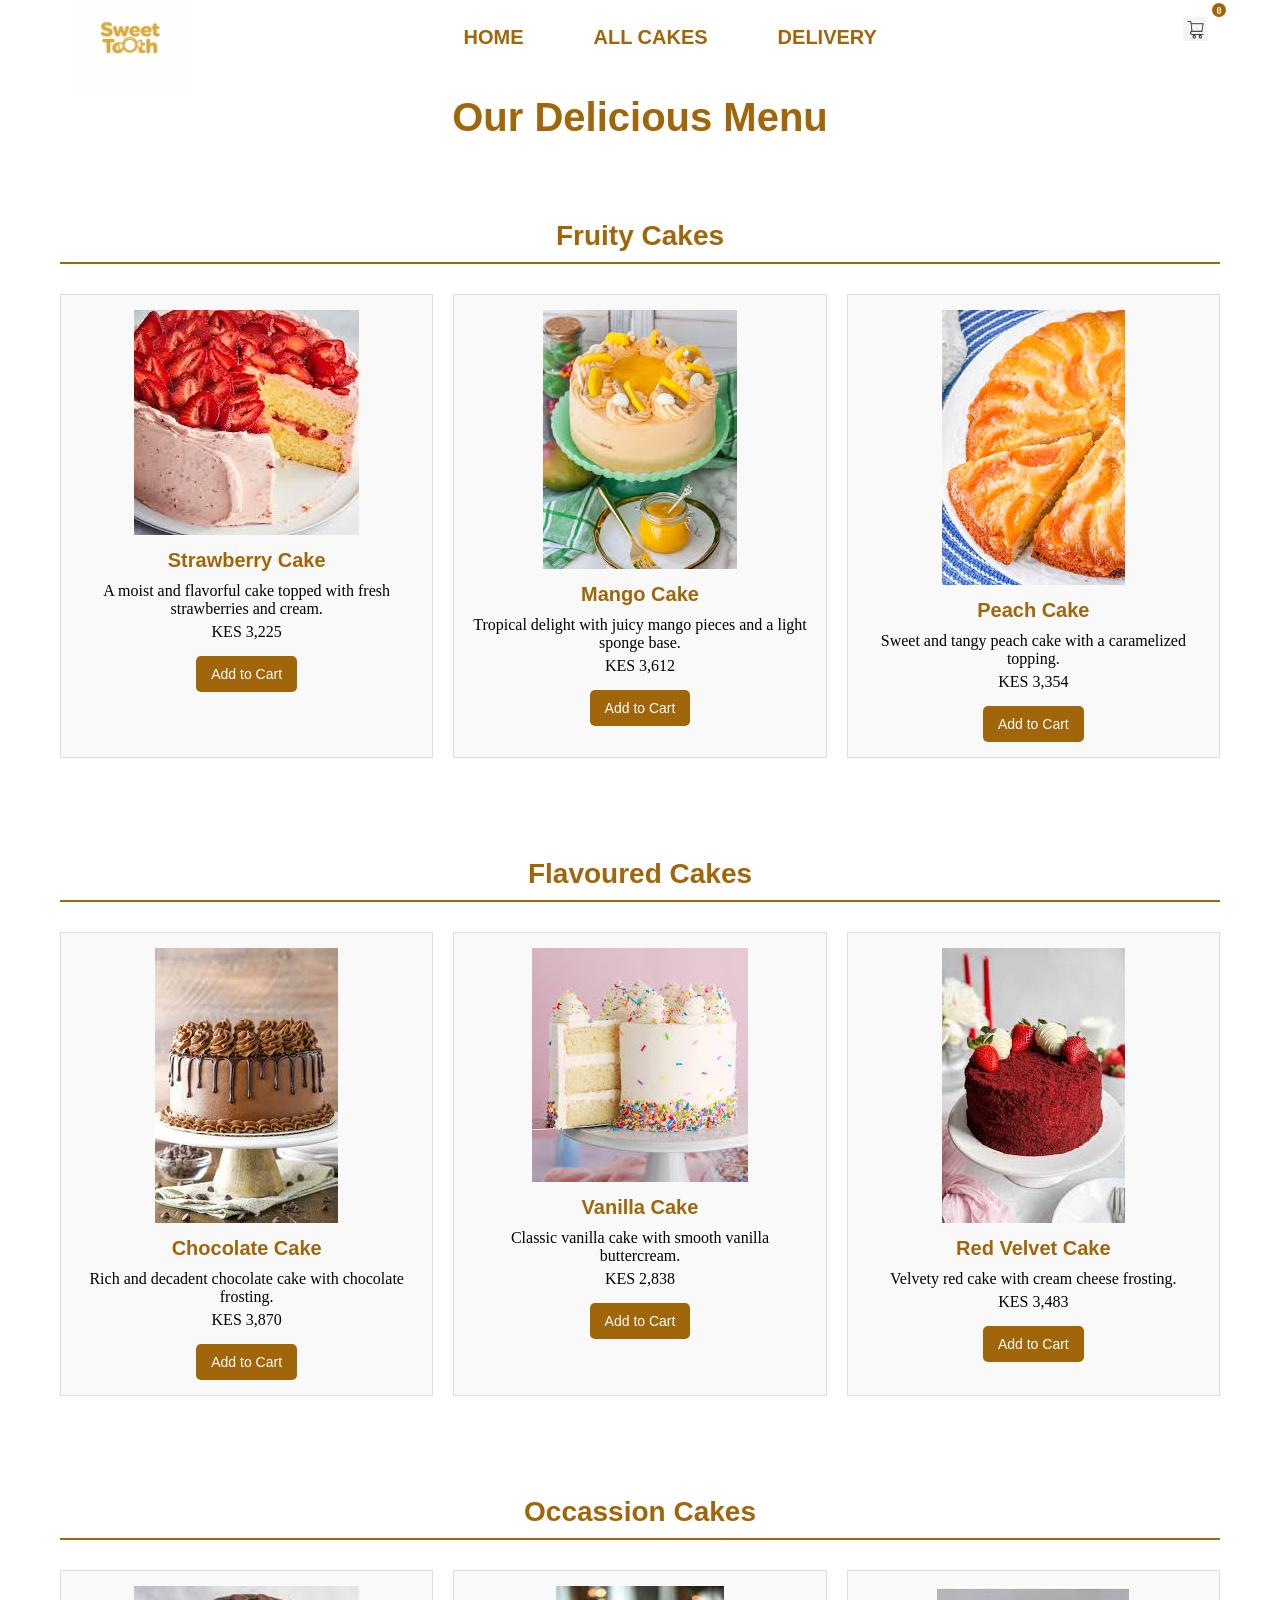
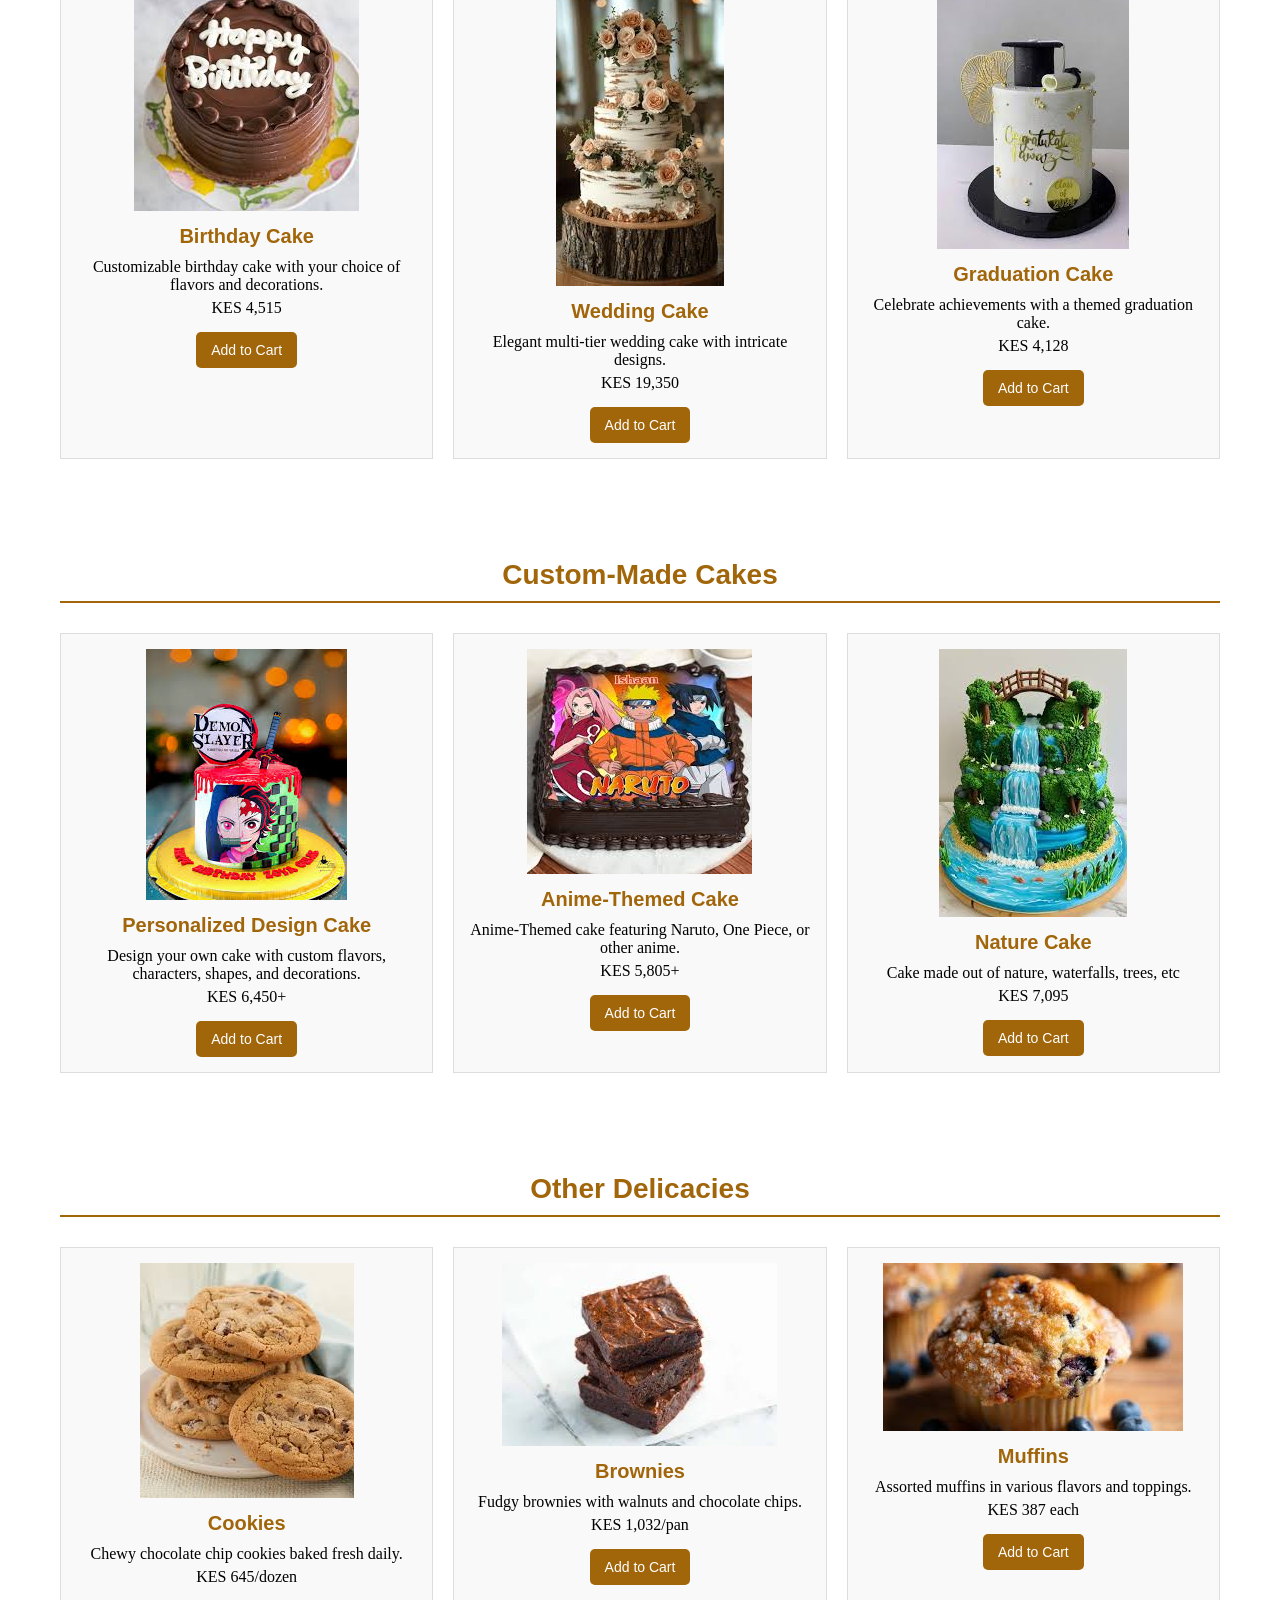
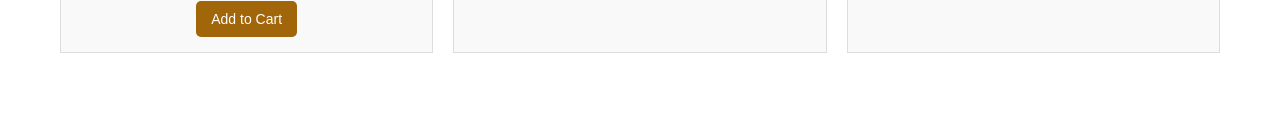
==== commit 827094dd: "save changes in  allcakes.html" ====
--- a/allcakes.html
+++ b/allcakes.html
@@ -106,8 +106,7 @@
                 <h3>Graduation Cake</h3>
                 <p>Celebrate achievements with a themed graduation cake.</p>
                 <p>KES 4,128</p>
-                <button class="cart-btn js-cart-btn" onclick="addToCart(this)">
-                    <a href="checkout.html">Add to Cart</a>
+                <button class="cart-btn js-cart-btn" onclick="addToCart(this)">Add to Cart
                 </button>
             </div>
         </div>
--- a/css/style.css
+++ b/css/style.css
@@ -138,7 +138,6 @@
     outline: none;
 }
 
-/* CONTENT */
 .content {
     width: 1200px;
     height: auto;
@@ -187,7 +186,6 @@
     color: rgb(161, 101, 10);
 }
 
-/* FORM STYLES */
 .login-form {
     width: 100%;
     max-width: 300px;
@@ -279,7 +277,6 @@
     font-size: 20px;
 }
 
-/* SIGNUP FORM */
 .signup-main {
     width: 100%;
     height: 100vh;
@@ -472,7 +469,6 @@
     transition: background-color 0.3s ease;
 }
 
-/* CART LINK */
 .cart-link {
     position: relative;
     margin-left: 20px;
@@ -519,7 +515,6 @@
     text-transform: uppercase;
 }
 
-/* CHECKOUT PAGE */
 .checkout-page h2 {
     text-align: center;
     font-size: 32px;
@@ -646,7 +641,6 @@
     box-sizing: border-box;
 }
 
-/* FOOTER */
 footer {
     background-color: rgb(161, 101, 10);
     color: white;
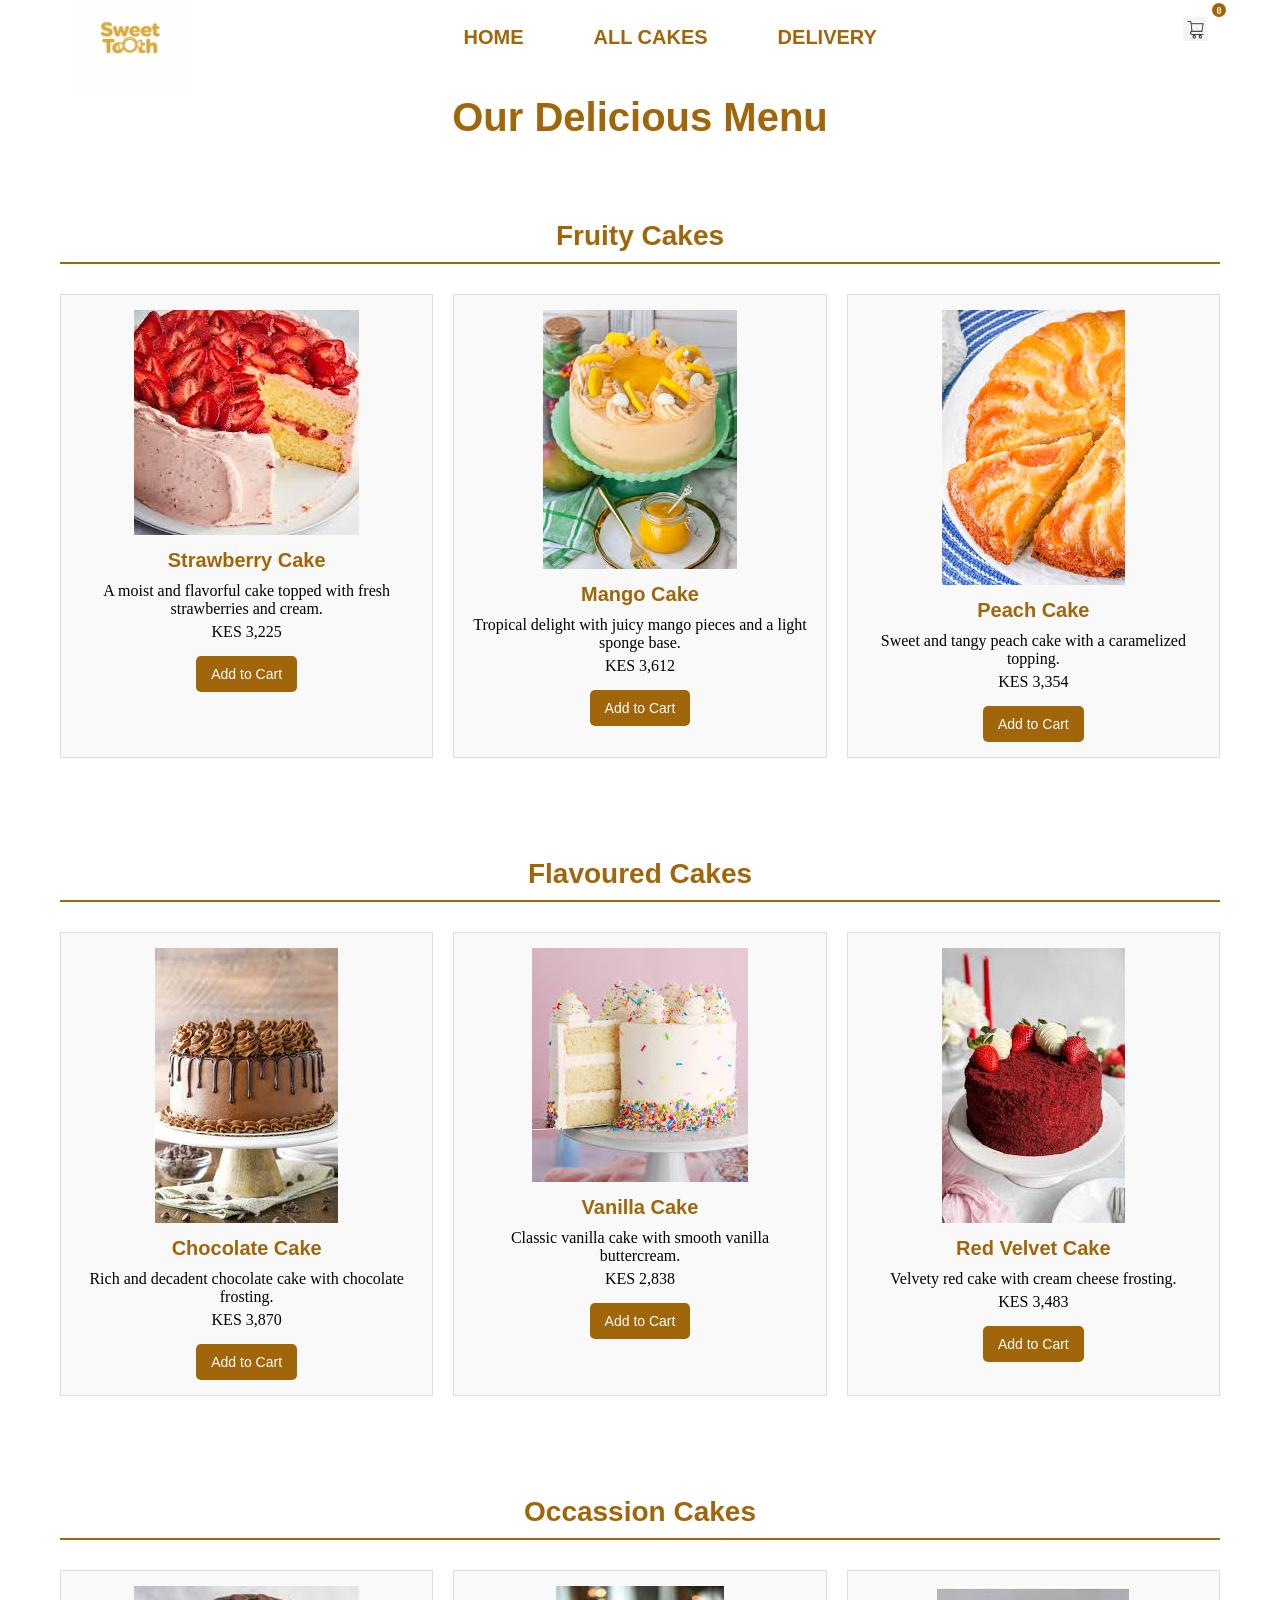
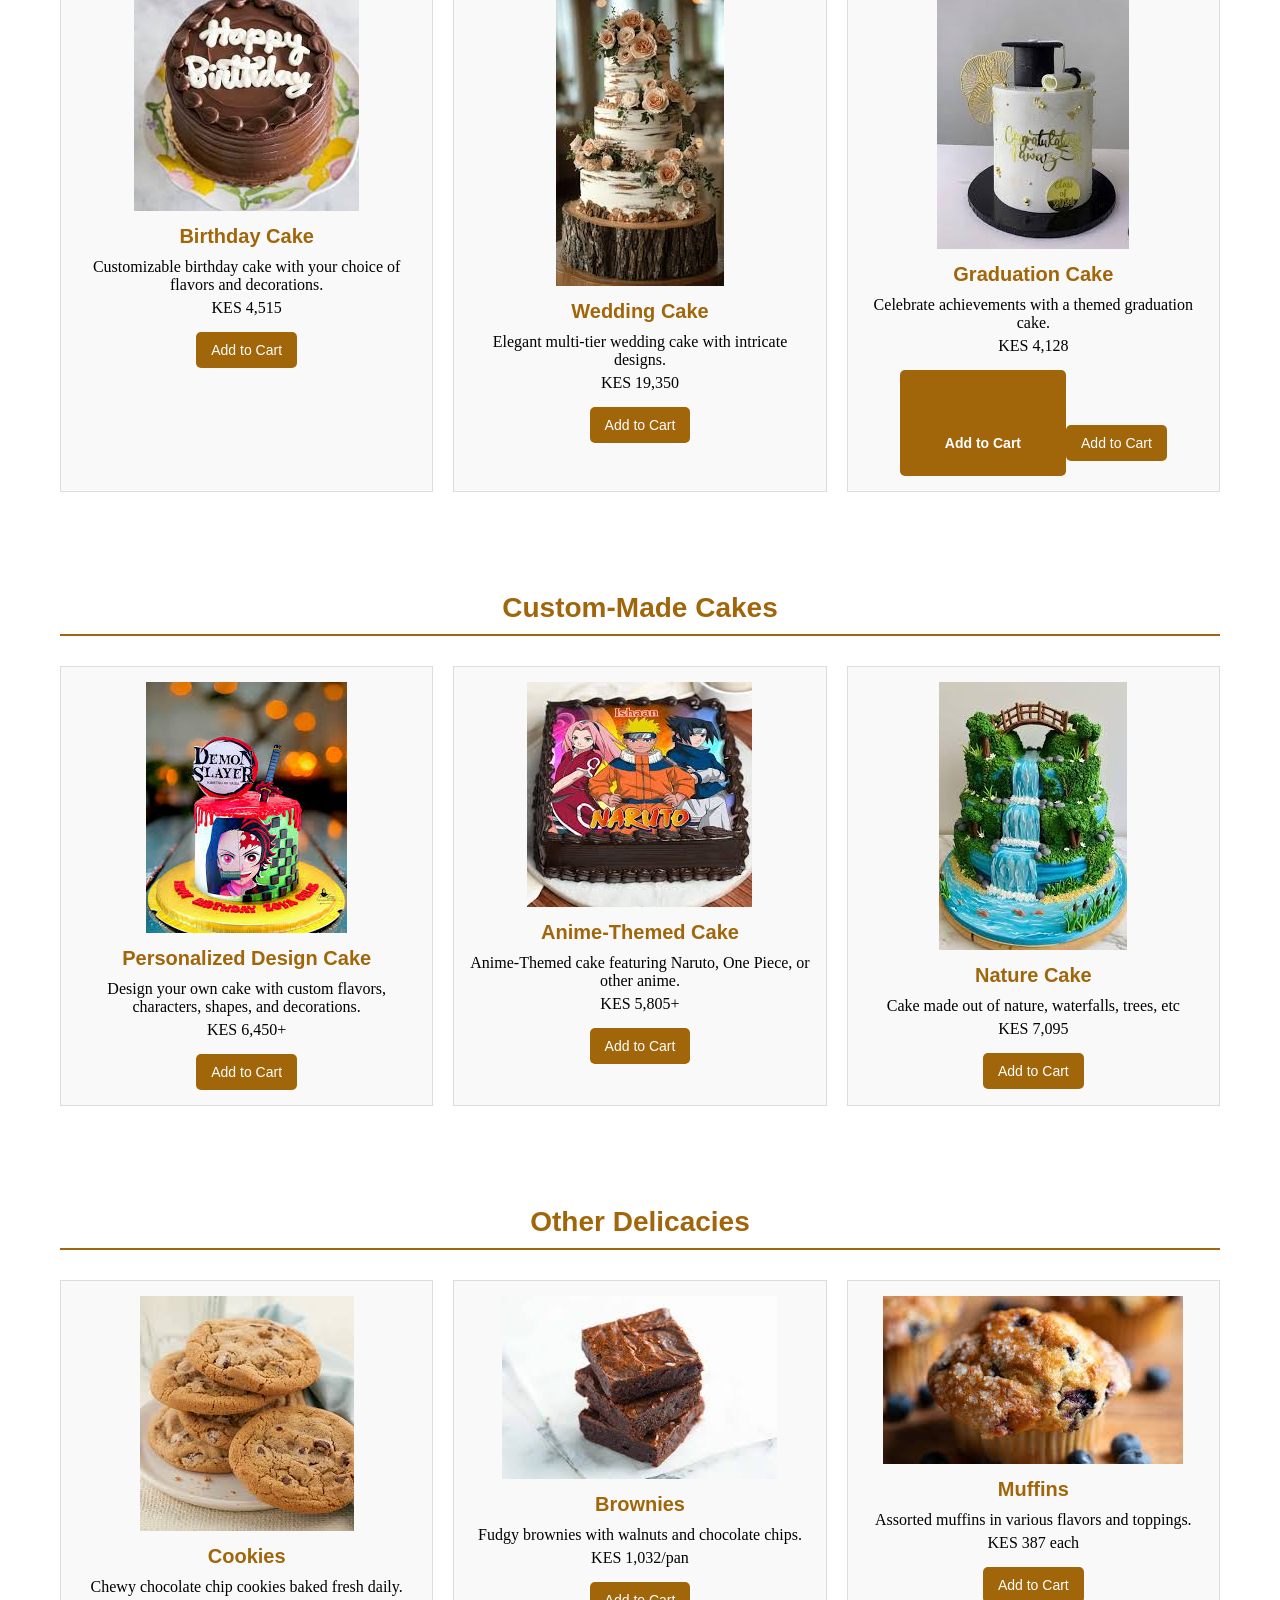
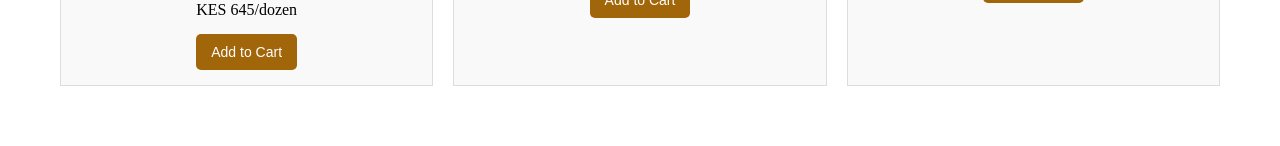
==== commit 8e000bcb: "Trouble shooting" ====
--- a/allcakes.html
+++ b/allcakes.html
@@ -106,6 +106,8 @@
                 <h3>Graduation Cake</h3>
                 <p>Celebrate achievements with a themed graduation cake.</p>
                 <p>KES 4,128</p>
+                <button class="cart-btn js-cart-btn" onclick="addToCart(this)">
+                    <a href="checkout.html">Add to Cart</a>
                 <button class="cart-btn js-cart-btn" onclick="addToCart(this)">Add to Cart
                 </button>
             </div>
--- a/css/style.css
+++ b/css/style.css
@@ -1,6 +1,6 @@
 * {
-    margin: 0;
-    padding: 0;
+    margin: 0px;
+    padding: 0px;
     box-sizing: border-box;
 }
 
@@ -138,6 +138,7 @@
     outline: none;
 }
 
+/* CONTENT */
 .content {
     width: 1200px;
     height: auto;
@@ -186,6 +187,7 @@
     color: rgb(161, 101, 10);
 }
 
+/* FORM STYLES */
 .login-form {
     width: 100%;
     max-width: 300px;
@@ -277,9 +279,10 @@
     font-size: 20px;
 }
 
+/* SIGNUP FORM */
 .signup-main {
     width: 100%;
-    height: 100vh;
+    height: 120vh;
     background: linear-gradient(to bottom, rgba(0, 0, 0, 0.6), rgba(0, 0, 0, 0.6)), url(../images/bcake.png);
     background-position: center;
     background-size: cover;
@@ -469,6 +472,7 @@
     transition: background-color 0.3s ease;
 }
 
+/* CART LINK */
 .cart-link {
     position: relative;
     margin-left: 20px;
@@ -515,6 +519,7 @@
     text-transform: uppercase;
 }
 
+/* CHECKOUT PAGE */
 .checkout-page h2 {
     text-align: center;
     font-size: 32px;
@@ -641,6 +646,7 @@
     box-sizing: border-box;
 }
 
+/* FOOTER */
 footer {
     background-color: rgb(161, 101, 10);
     color: white;
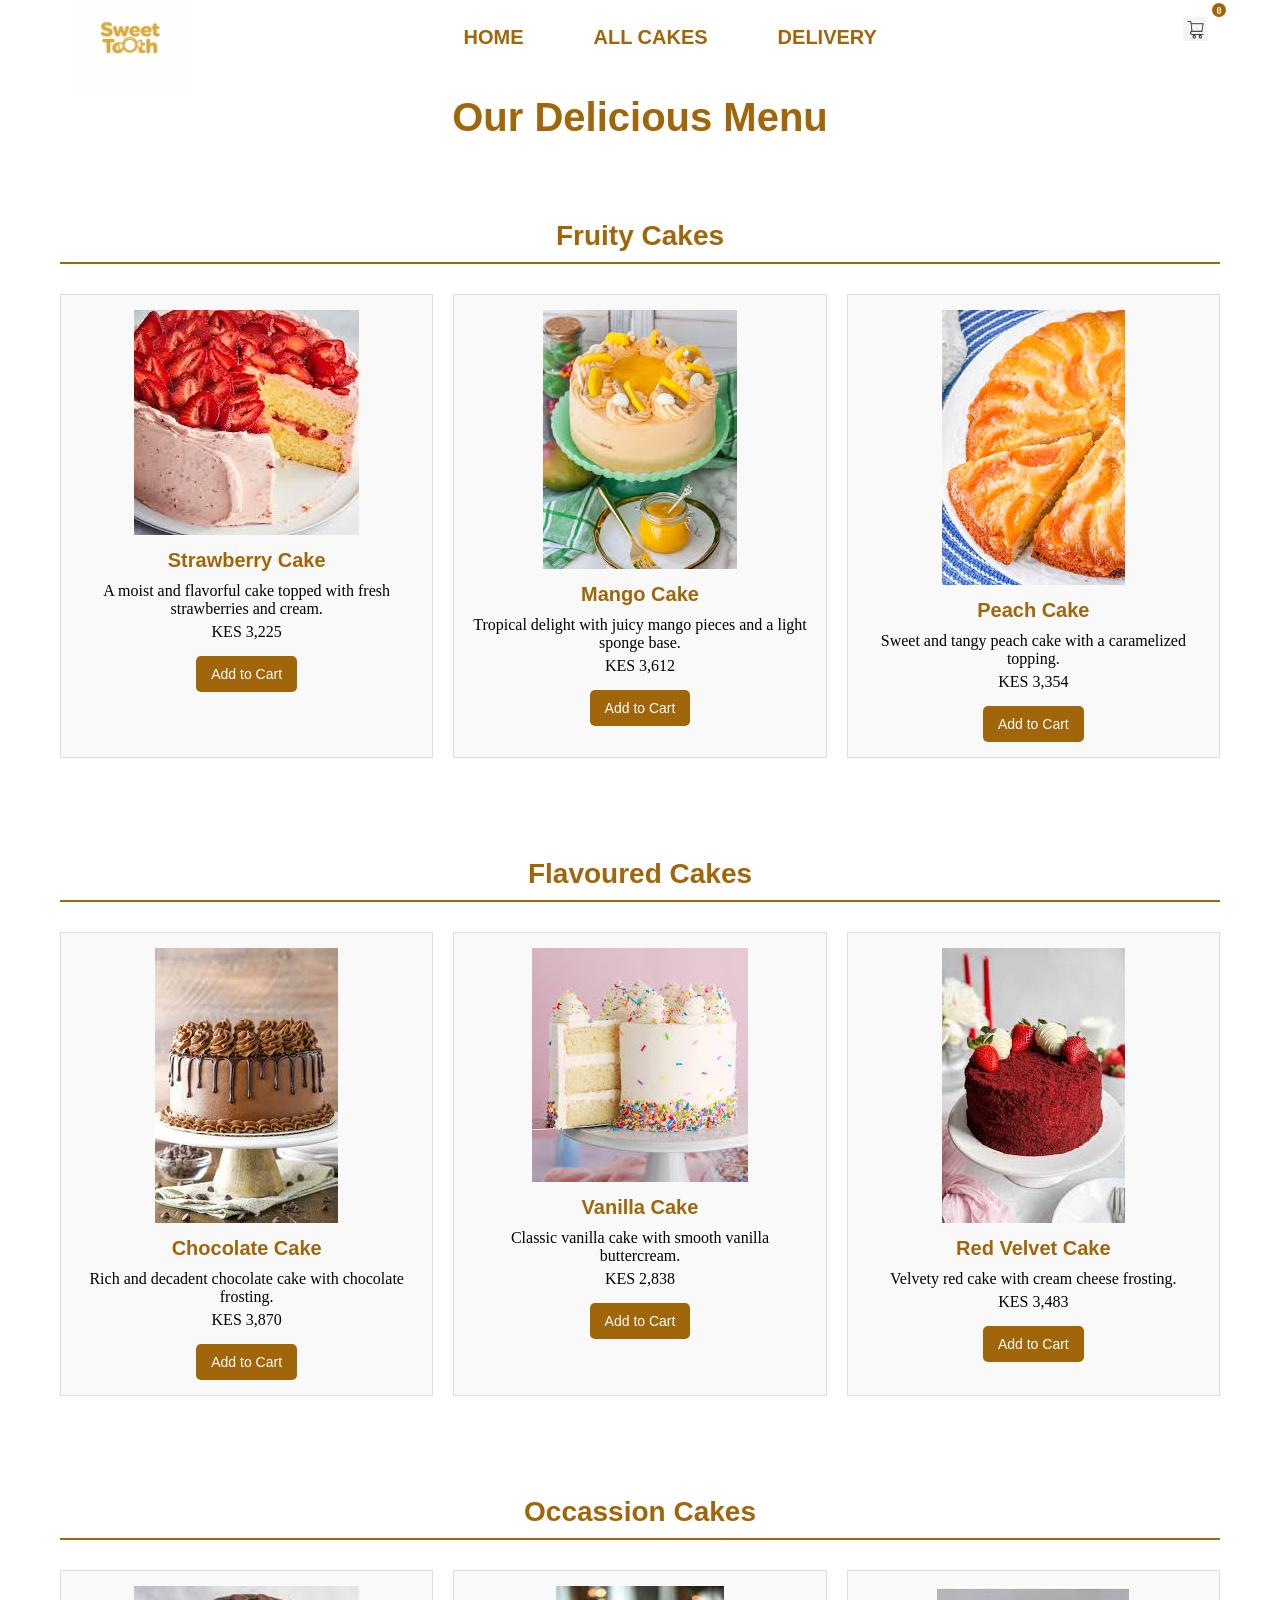
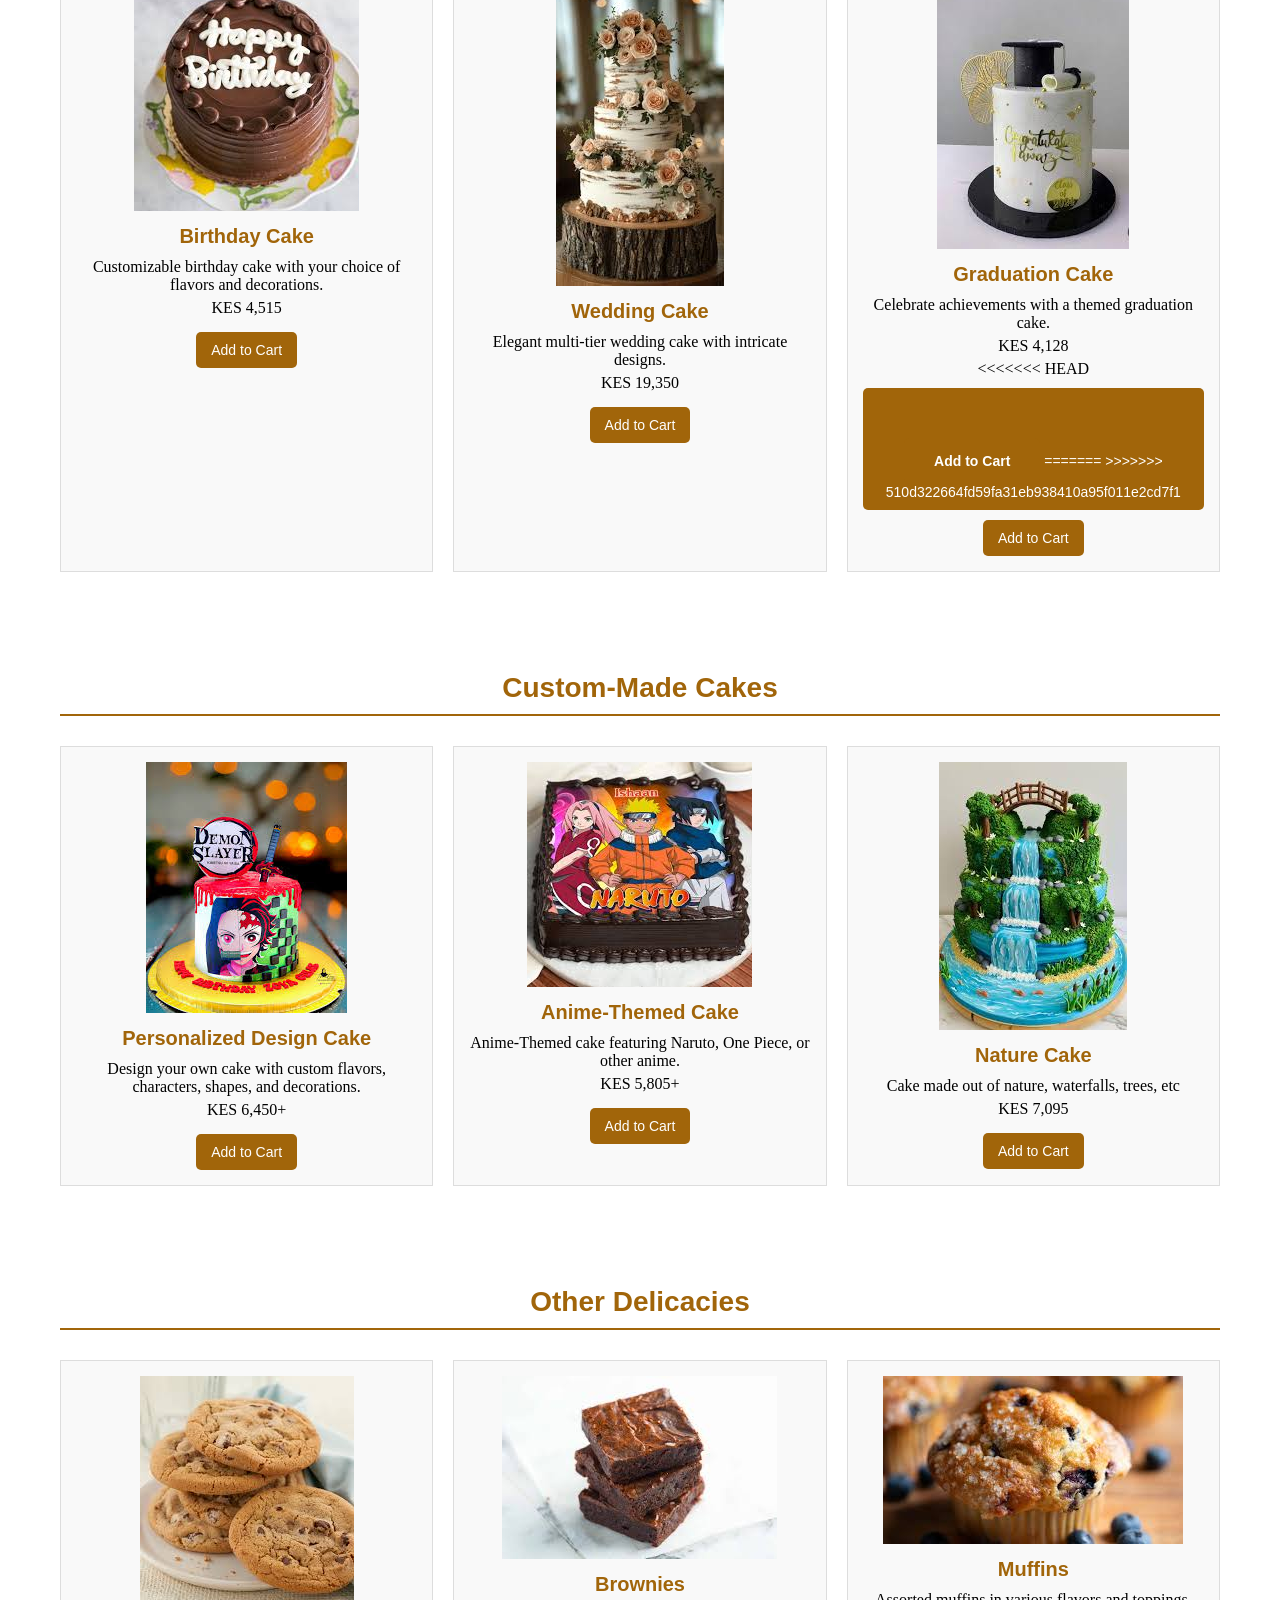
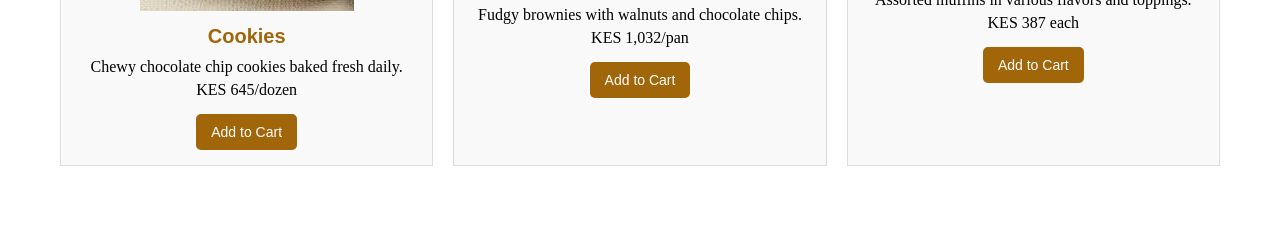
==== commit 88c856ad: "Merge branch 'main' of https://github.com/EllahDannie/sweets" ====
--- a/allcakes.html
+++ b/allcakes.html
@@ -106,8 +106,11 @@
                 <h3>Graduation Cake</h3>
                 <p>Celebrate achievements with a themed graduation cake.</p>
                 <p>KES 4,128</p>
+<<<<<<< HEAD
                 <button class="cart-btn js-cart-btn" onclick="addToCart(this)">
                     <a href="checkout.html">Add to Cart</a>
+=======
+>>>>>>> 510d322664fd59fa31eb938410a95f011e2cd7f1
                 <button class="cart-btn js-cart-btn" onclick="addToCart(this)">Add to Cart
                 </button>
             </div>
--- a/css/style.css
+++ b/css/style.css
@@ -138,7 +138,6 @@
     outline: none;
 }
 
-/* CONTENT */
 .content {
     width: 1200px;
     height: auto;
@@ -187,7 +186,6 @@
     color: rgb(161, 101, 10);
 }
 
-/* FORM STYLES */
 .login-form {
     width: 100%;
     max-width: 300px;
@@ -279,7 +277,6 @@
     font-size: 20px;
 }
 
-/* SIGNUP FORM */
 .signup-main {
     width: 100%;
     height: 120vh;
@@ -472,7 +469,6 @@
     transition: background-color 0.3s ease;
 }
 
-/* CART LINK */
 .cart-link {
     position: relative;
     margin-left: 20px;
@@ -519,7 +515,6 @@
     text-transform: uppercase;
 }
 
-/* CHECKOUT PAGE */
 .checkout-page h2 {
     text-align: center;
     font-size: 32px;
@@ -646,7 +641,6 @@
     box-sizing: border-box;
 }
 
-/* FOOTER */
 footer {
     background-color: rgb(161, 101, 10);
     color: white;
